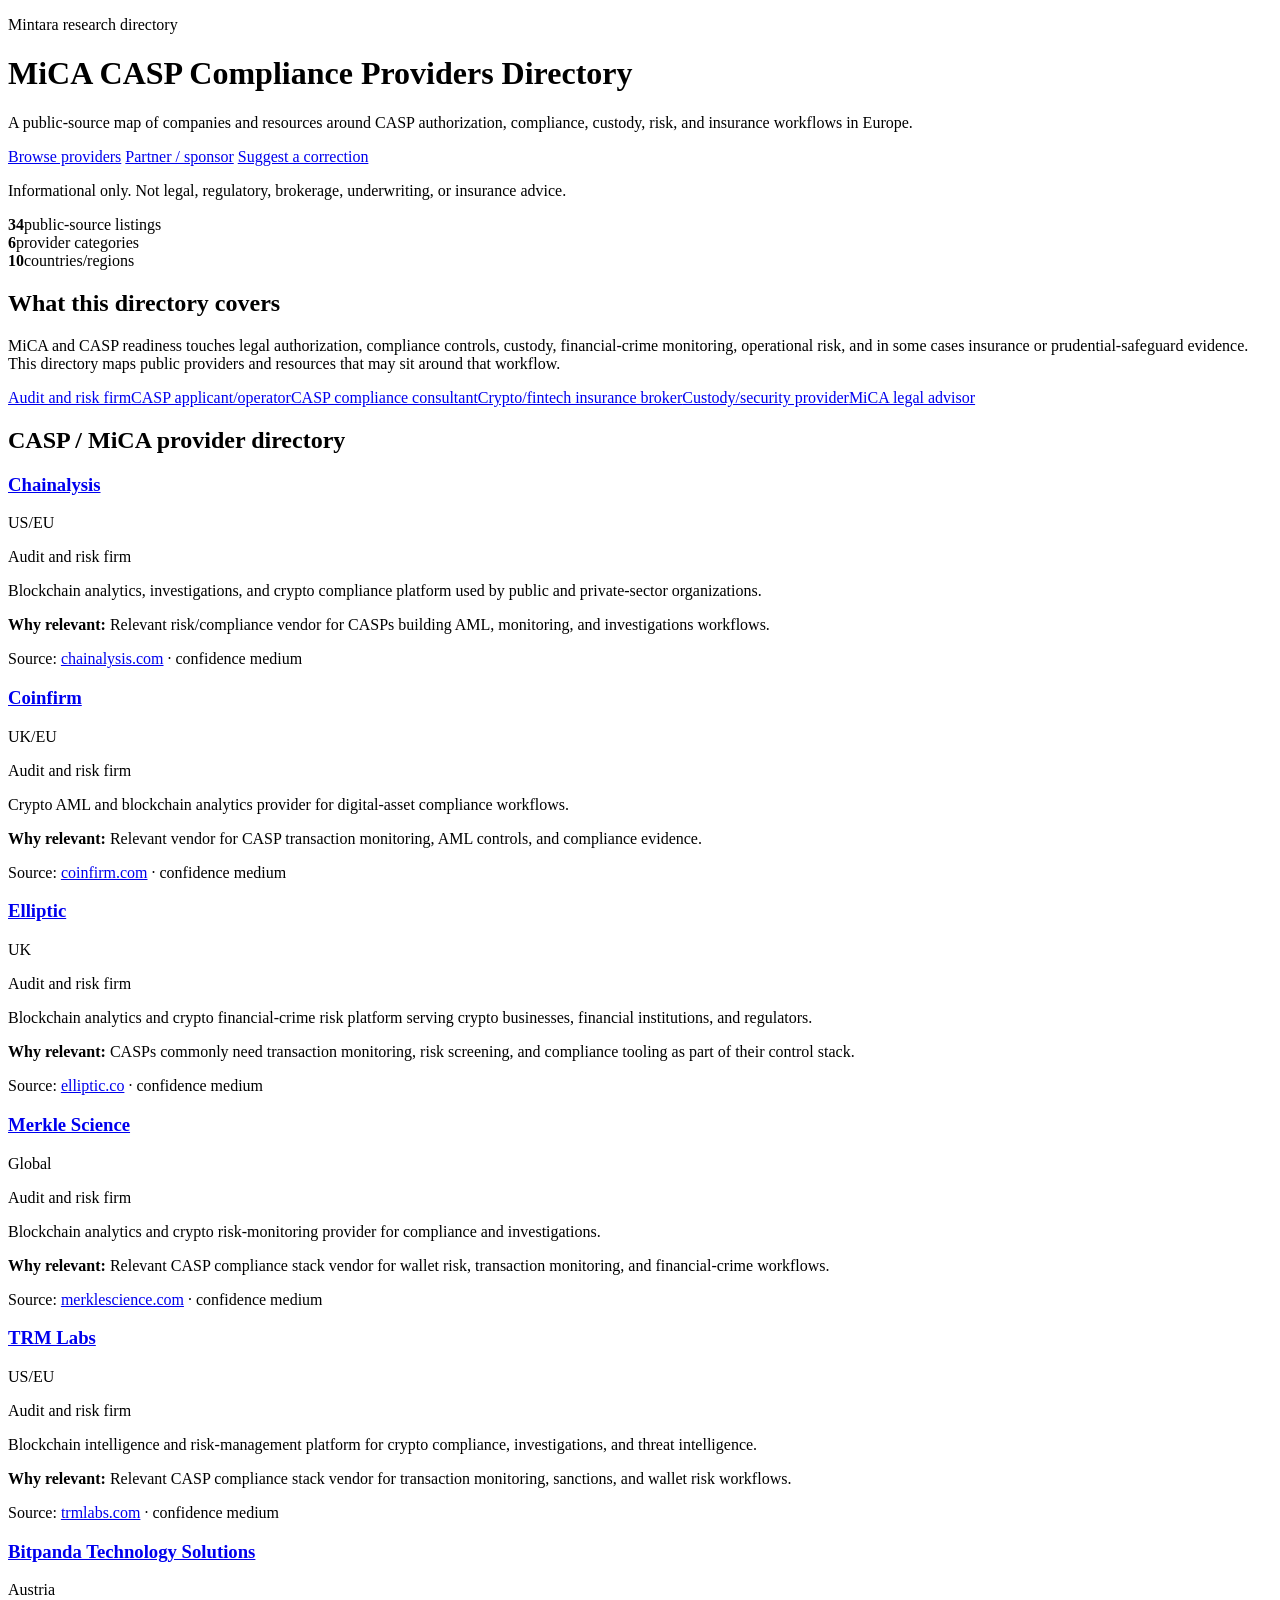
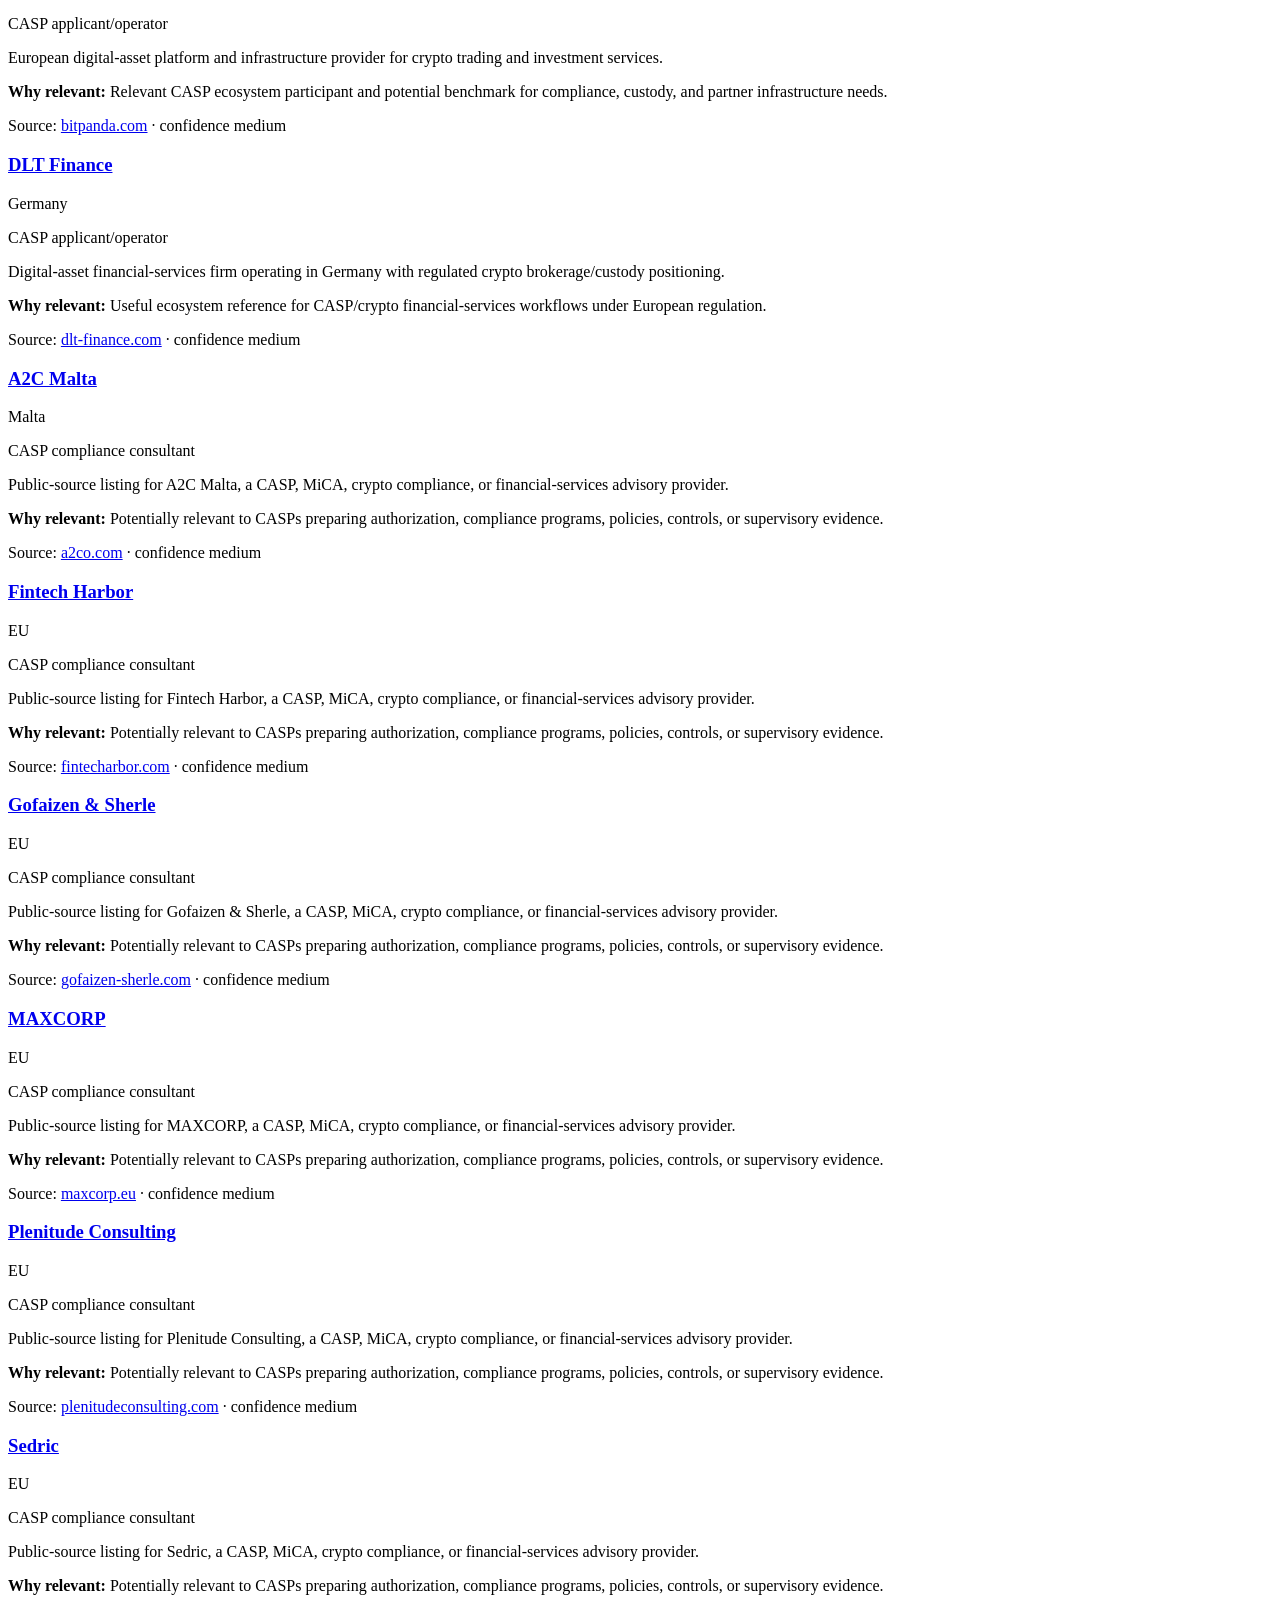
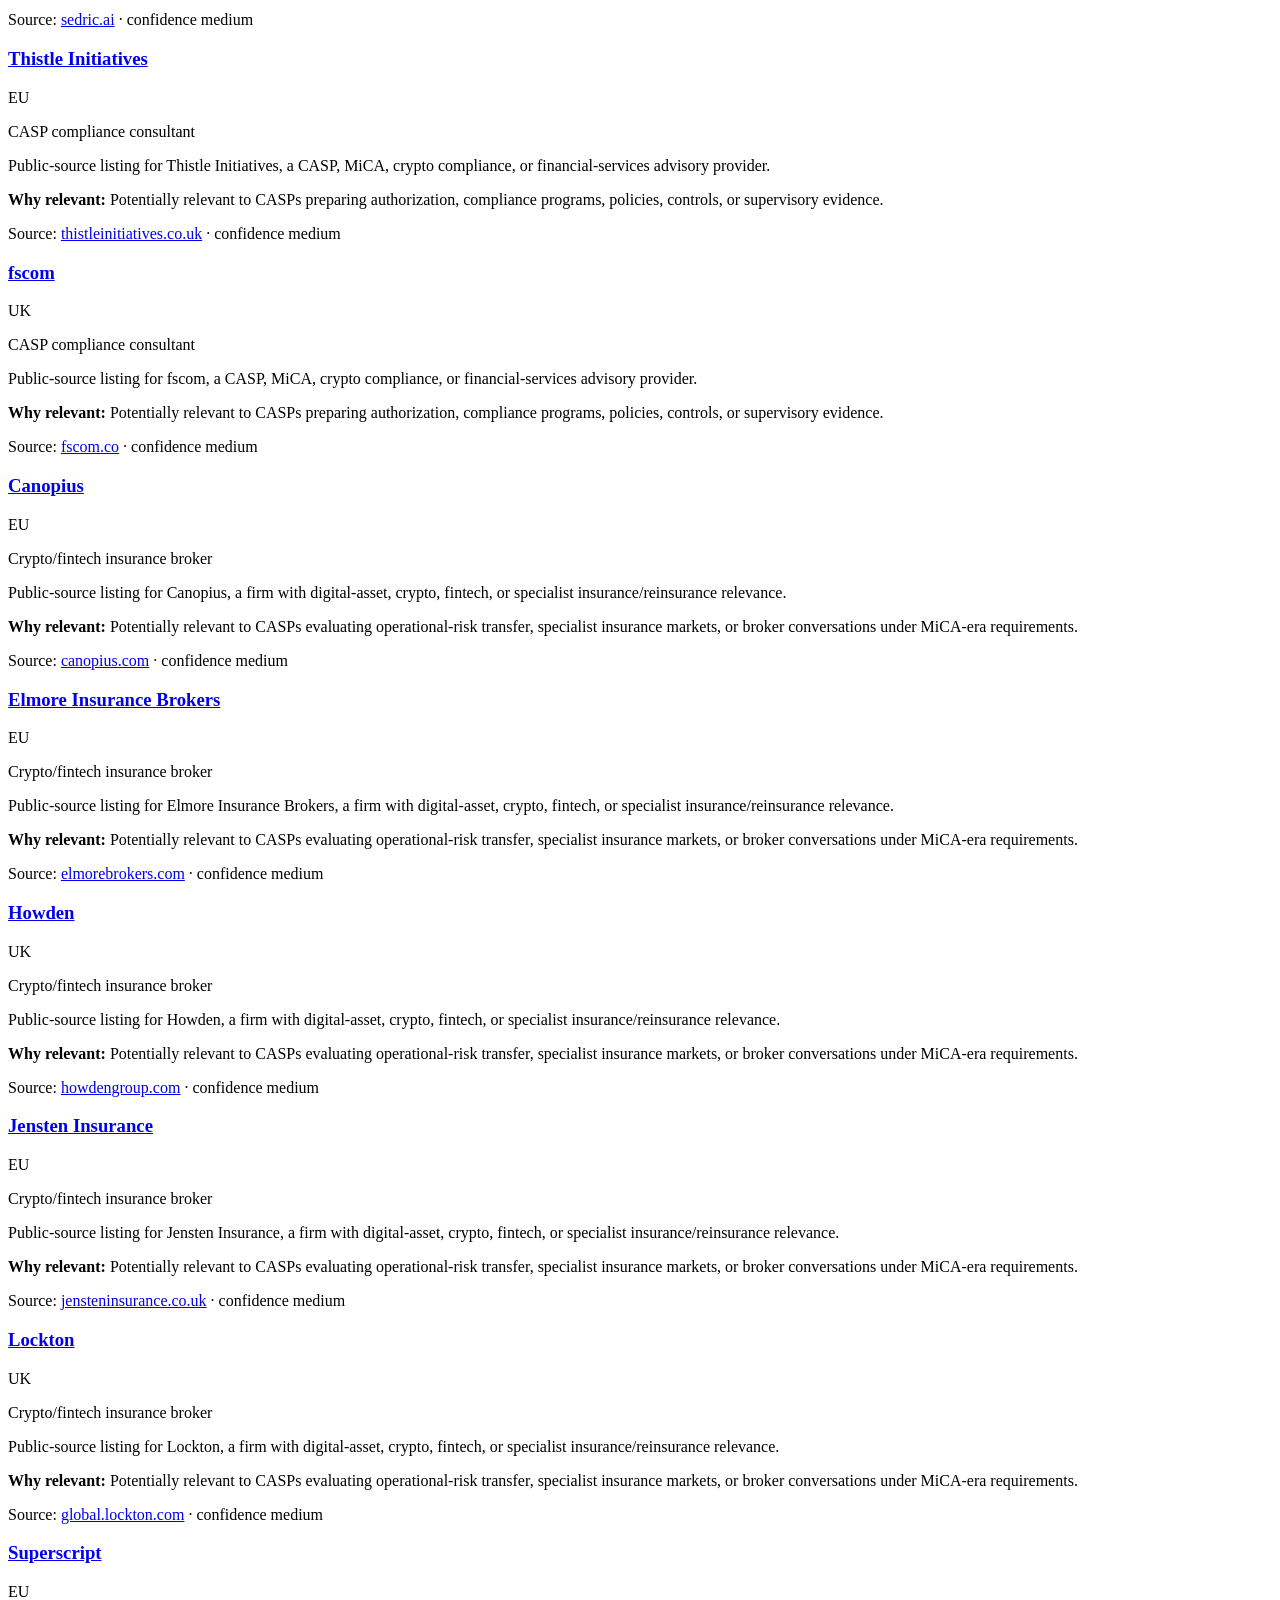
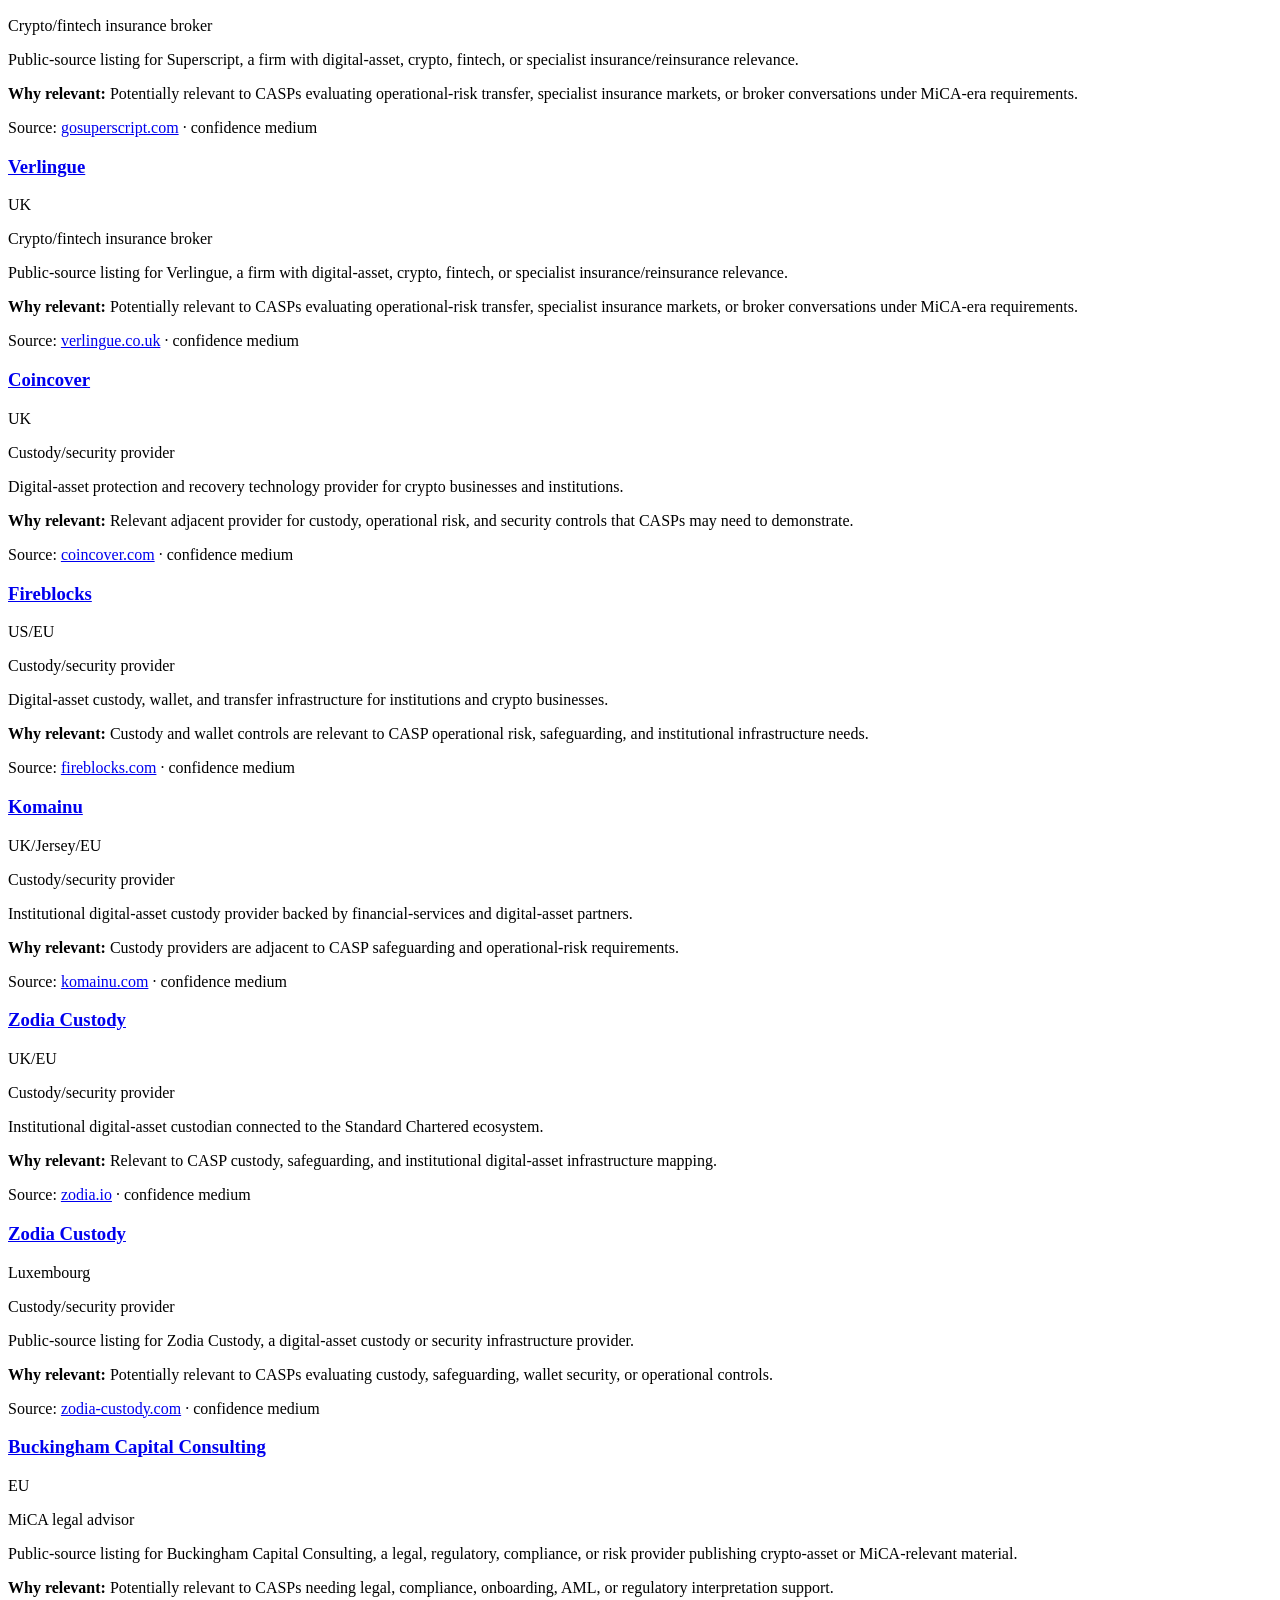
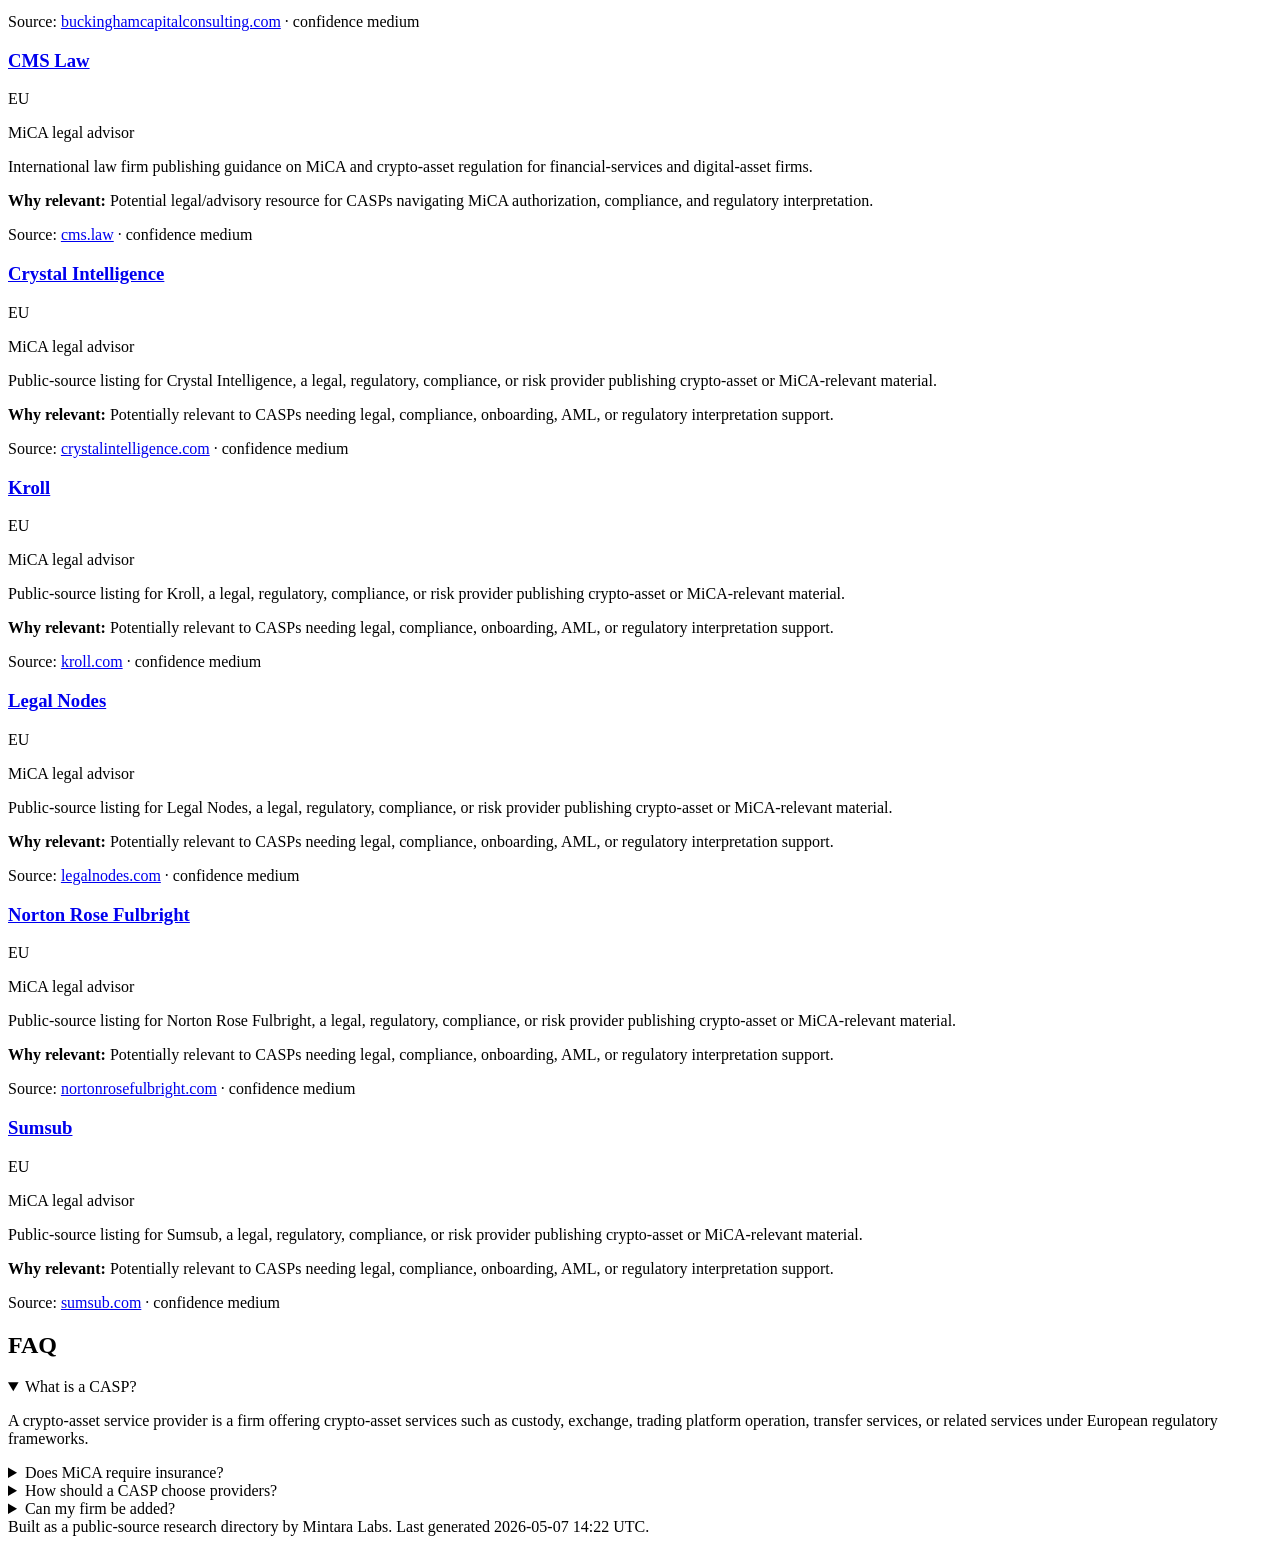
==== index.html @ 67975f97 "Deploy CASP directory site" ====
<!doctype html>
<html lang="en">
<head>
  <meta charset="utf-8" />
  <meta name="viewport" content="width=device-width, initial-scale=1" />
  <title>MiCA CASP Compliance Providers Directory</title>
  <meta name="description" content="Public-source directory of MiCA and CASP compliance, legal, insurance, custody, audit, and risk providers for European crypto-asset firms." />
  <link rel="stylesheet" href="/casp-directory-site/style.css" />
</head>
<body>
  <header class="hero">
    <div class="wrap">
      <p class="eyebrow">Mintara research directory</p>
      <h1>MiCA CASP Compliance Providers Directory</h1>
      <p class="lede">A public-source map of companies and resources around CASP authorization, compliance, custody, risk, and insurance workflows in Europe.</p>
      <div class="cta-row">
        <a class="button" href="#directory">Browse providers</a>
        <a class="button ghost" href="/casp-directory-site/sponsor.html">Partner / sponsor</a>
        <a class="button ghost" href="mailto:sree@mintaralabs.xyz?subject=MiCA%20CASP%20directory%20correction">Suggest a correction</a>
      </div>
      <p class="disclaimer">Informational only. Not legal, regulatory, brokerage, underwriting, or insurance advice.</p>
    </div>
  </header>

  <main class="wrap">
    <section class="stats">
      <div><strong>34</strong><span>public-source listings</span></div>
      <div><strong>6</strong><span>provider categories</span></div>
      <div><strong>10</strong><span>countries/regions</span></div>
    </section>

    <section class="section">
      <h2>What this directory covers</h2>
      <p>MiCA and CASP readiness touches legal authorization, compliance controls, custody, financial-crime monitoring, operational risk, and in some cases insurance or prudential-safeguard evidence. This directory maps public providers and resources that may sit around that workflow.</p>
      <div class="chips">
        <a href="/casp-directory-site/category/audit-and-risk-firm.html">Audit and risk firm</a><a href="/casp-directory-site/category/casp-applicant-operator.html">CASP applicant/operator</a><a href="/casp-directory-site/category/casp-compliance-consultant.html">CASP compliance consultant</a><a href="/casp-directory-site/category/crypto-fintech-insurance-broker.html">Crypto/fintech insurance broker</a><a href="/casp-directory-site/category/custody-security-provider.html">Custody/security provider</a><a href="/casp-directory-site/category/mica-legal-advisor.html">MiCA legal advisor</a>
      </div>
    </section>

    <section class="section" id="directory">
      <h2>CASP / MiCA provider directory</h2>
      <div class="grid">
        
        <article class="card">
          <div class="card-top"><h3><a href="https://www.chainalysis.com/" rel="nofollow noopener">Chainalysis</a></h3><span>US/EU</span></div>
          <p class="category">Audit and risk firm</p>
          <p>Blockchain analytics, investigations, and crypto compliance platform used by public and private-sector organizations.</p>
          <p class="why"><strong>Why relevant:</strong> Relevant risk/compliance vendor for CASPs building AML, monitoring, and investigations workflows.</p>
          <p class="source">Source: <a href="https://www.chainalysis.com/" rel="nofollow noopener">chainalysis.com</a> · confidence medium</p>
        </article>
        
        <article class="card">
          <div class="card-top"><h3><a href="https://www.coinfirm.com/" rel="nofollow noopener">Coinfirm</a></h3><span>UK/EU</span></div>
          <p class="category">Audit and risk firm</p>
          <p>Crypto AML and blockchain analytics provider for digital-asset compliance workflows.</p>
          <p class="why"><strong>Why relevant:</strong> Relevant vendor for CASP transaction monitoring, AML controls, and compliance evidence.</p>
          <p class="source">Source: <a href="https://www.coinfirm.com/" rel="nofollow noopener">coinfirm.com</a> · confidence medium</p>
        </article>
        
        <article class="card">
          <div class="card-top"><h3><a href="https://www.elliptic.co/" rel="nofollow noopener">Elliptic</a></h3><span>UK</span></div>
          <p class="category">Audit and risk firm</p>
          <p>Blockchain analytics and crypto financial-crime risk platform serving crypto businesses, financial institutions, and regulators.</p>
          <p class="why"><strong>Why relevant:</strong> CASPs commonly need transaction monitoring, risk screening, and compliance tooling as part of their control stack.</p>
          <p class="source">Source: <a href="https://www.elliptic.co/" rel="nofollow noopener">elliptic.co</a> · confidence medium</p>
        </article>
        
        <article class="card">
          <div class="card-top"><h3><a href="https://www.merklescience.com/" rel="nofollow noopener">Merkle Science</a></h3><span>Global</span></div>
          <p class="category">Audit and risk firm</p>
          <p>Blockchain analytics and crypto risk-monitoring provider for compliance and investigations.</p>
          <p class="why"><strong>Why relevant:</strong> Relevant CASP compliance stack vendor for wallet risk, transaction monitoring, and financial-crime workflows.</p>
          <p class="source">Source: <a href="https://www.merklescience.com/" rel="nofollow noopener">merklescience.com</a> · confidence medium</p>
        </article>
        
        <article class="card">
          <div class="card-top"><h3><a href="https://www.trmlabs.com/" rel="nofollow noopener">TRM Labs</a></h3><span>US/EU</span></div>
          <p class="category">Audit and risk firm</p>
          <p>Blockchain intelligence and risk-management platform for crypto compliance, investigations, and threat intelligence.</p>
          <p class="why"><strong>Why relevant:</strong> Relevant CASP compliance stack vendor for transaction monitoring, sanctions, and wallet risk workflows.</p>
          <p class="source">Source: <a href="https://www.trmlabs.com/" rel="nofollow noopener">trmlabs.com</a> · confidence medium</p>
        </article>
        
        <article class="card">
          <div class="card-top"><h3><a href="https://www.bitpanda.com/en/bts" rel="nofollow noopener">Bitpanda Technology Solutions</a></h3><span>Austria</span></div>
          <p class="category">CASP applicant/operator</p>
          <p>European digital-asset platform and infrastructure provider for crypto trading and investment services.</p>
          <p class="why"><strong>Why relevant:</strong> Relevant CASP ecosystem participant and potential benchmark for compliance, custody, and partner infrastructure needs.</p>
          <p class="source">Source: <a href="https://www.bitpanda.com/en/bts" rel="nofollow noopener">bitpanda.com</a> · confidence medium</p>
        </article>
        
        <article class="card">
          <div class="card-top"><h3><a href="https://www.dlt-finance.com/" rel="nofollow noopener">DLT Finance</a></h3><span>Germany</span></div>
          <p class="category">CASP applicant/operator</p>
          <p>Digital-asset financial-services firm operating in Germany with regulated crypto brokerage/custody positioning.</p>
          <p class="why"><strong>Why relevant:</strong> Useful ecosystem reference for CASP/crypto financial-services workflows under European regulation.</p>
          <p class="source">Source: <a href="https://www.dlt-finance.com/" rel="nofollow noopener">dlt-finance.com</a> · confidence medium</p>
        </article>
        
        <article class="card">
          <div class="card-top"><h3><a href="https://a2co.com/services/casp-licence/" rel="nofollow noopener">A2C Malta</a></h3><span>Malta</span></div>
          <p class="category">CASP compliance consultant</p>
          <p>Public-source listing for A2C Malta, a CASP, MiCA, crypto compliance, or financial-services advisory provider.</p>
          <p class="why"><strong>Why relevant:</strong> Potentially relevant to CASPs preparing authorization, compliance programs, policies, controls, or supervisory evidence.</p>
          <p class="source">Source: <a href="https://a2co.com/services/casp-licence/" rel="nofollow noopener">a2co.com</a> · confidence medium</p>
        </article>
        
        <article class="card">
          <div class="card-top"><h3><a href="https://www.fintecharbor.com/micas-2026-casp-licensing-plan/" rel="nofollow noopener">Fintech Harbor</a></h3><span>EU</span></div>
          <p class="category">CASP compliance consultant</p>
          <p>Public-source listing for Fintech Harbor, a CASP, MiCA, crypto compliance, or financial-services advisory provider.</p>
          <p class="why"><strong>Why relevant:</strong> Potentially relevant to CASPs preparing authorization, compliance programs, policies, controls, or supervisory evidence.</p>
          <p class="source">Source: <a href="https://www.fintecharbor.com/micas-2026-casp-licensing-plan/" rel="nofollow noopener">fintecharbor.com</a> · confidence medium</p>
        </article>
        
        <article class="card">
          <div class="card-top"><h3><a href="https://gofaizen-sherle.com/casp-license" rel="nofollow noopener">Gofaizen &amp; Sherle</a></h3><span>EU</span></div>
          <p class="category">CASP compliance consultant</p>
          <p>Public-source listing for Gofaizen &amp; Sherle, a CASP, MiCA, crypto compliance, or financial-services advisory provider.</p>
          <p class="why"><strong>Why relevant:</strong> Potentially relevant to CASPs preparing authorization, compliance programs, policies, controls, or supervisory evidence.</p>
          <p class="source">Source: <a href="https://gofaizen-sherle.com/casp-license" rel="nofollow noopener">gofaizen-sherle.com</a> · confidence medium</p>
        </article>
        
        <article class="card">
          <div class="card-top"><h3><a href="https://www.maxcorp.eu/eng/crypto/mica-casp-license/" rel="nofollow noopener">MAXCORP</a></h3><span>EU</span></div>
          <p class="category">CASP compliance consultant</p>
          <p>Public-source listing for MAXCORP, a CASP, MiCA, crypto compliance, or financial-services advisory provider.</p>
          <p class="why"><strong>Why relevant:</strong> Potentially relevant to CASPs preparing authorization, compliance programs, policies, controls, or supervisory evidence.</p>
          <p class="source">Source: <a href="https://www.maxcorp.eu/eng/crypto/mica-casp-license/" rel="nofollow noopener">maxcorp.eu</a> · confidence medium</p>
        </article>
        
        <article class="card">
          <div class="card-top"><h3><a href="https://www.plenitudeconsulting.com/sectors/digital-assets-crypto" rel="nofollow noopener">Plenitude Consulting</a></h3><span>EU</span></div>
          <p class="category">CASP compliance consultant</p>
          <p>Public-source listing for Plenitude Consulting, a CASP, MiCA, crypto compliance, or financial-services advisory provider.</p>
          <p class="why"><strong>Why relevant:</strong> Potentially relevant to CASPs preparing authorization, compliance programs, policies, controls, or supervisory evidence.</p>
          <p class="source">Source: <a href="https://www.plenitudeconsulting.com/sectors/digital-assets-crypto" rel="nofollow noopener">plenitudeconsulting.com</a> · confidence medium</p>
        </article>
        
        <article class="card">
          <div class="card-top"><h3><a href="https://www.sedric.ai/blog/mica-compliance-for-crypto-firms-in-the-eu-a-practical-guide-to-regulation-and-risk-management" rel="nofollow noopener">Sedric</a></h3><span>EU</span></div>
          <p class="category">CASP compliance consultant</p>
          <p>Public-source listing for Sedric, a CASP, MiCA, crypto compliance, or financial-services advisory provider.</p>
          <p class="why"><strong>Why relevant:</strong> Potentially relevant to CASPs preparing authorization, compliance programs, policies, controls, or supervisory evidence.</p>
          <p class="source">Source: <a href="https://www.sedric.ai/blog/mica-compliance-for-crypto-firms-in-the-eu-a-practical-guide-to-regulation-and-risk-management" rel="nofollow noopener">sedric.ai</a> · confidence medium</p>
        </article>
        
        <article class="card">
          <div class="card-top"><h3><a href="https://www.thistleinitiatives.co.uk/sectors/digitalassets/" rel="nofollow noopener">Thistle Initiatives</a></h3><span>EU</span></div>
          <p class="category">CASP compliance consultant</p>
          <p>Public-source listing for Thistle Initiatives, a CASP, MiCA, crypto compliance, or financial-services advisory provider.</p>
          <p class="why"><strong>Why relevant:</strong> Potentially relevant to CASPs preparing authorization, compliance programs, policies, controls, or supervisory evidence.</p>
          <p class="source">Source: <a href="https://www.thistleinitiatives.co.uk/sectors/digitalassets/" rel="nofollow noopener">thistleinitiatives.co.uk</a> · confidence medium</p>
        </article>
        
        <article class="card">
          <div class="card-top"><h3><a href="https://fscom.co/sectors/digital-assets/" rel="nofollow noopener">fscom</a></h3><span>UK</span></div>
          <p class="category">CASP compliance consultant</p>
          <p>Public-source listing for fscom, a CASP, MiCA, crypto compliance, or financial-services advisory provider.</p>
          <p class="why"><strong>Why relevant:</strong> Potentially relevant to CASPs preparing authorization, compliance programs, policies, controls, or supervisory evidence.</p>
          <p class="source">Source: <a href="https://fscom.co/sectors/digital-assets/" rel="nofollow noopener">fscom.co</a> · confidence medium</p>
        </article>
        
        <article class="card">
          <div class="card-top"><h3><a href="https://www.canopius.com/insurance/cryptocurrency-insurance/" rel="nofollow noopener">Canopius</a></h3><span>EU</span></div>
          <p class="category">Crypto/fintech insurance broker</p>
          <p>Public-source listing for Canopius, a firm with digital-asset, crypto, fintech, or specialist insurance/reinsurance relevance.</p>
          <p class="why"><strong>Why relevant:</strong> Potentially relevant to CASPs evaluating operational-risk transfer, specialist insurance markets, or broker conversations under MiCA-era requirements.</p>
          <p class="source">Source: <a href="https://www.canopius.com/insurance/cryptocurrency-insurance/" rel="nofollow noopener">canopius.com</a> · confidence medium</p>
        </article>
        
        <article class="card">
          <div class="card-top"><h3><a href="https://elmorebrokers.com/insurance-vs-own-funds-under-mica-why-forward-thinking-casps-are-choosing-strategic-risk-transfer/" rel="nofollow noopener">Elmore Insurance Brokers</a></h3><span>EU</span></div>
          <p class="category">Crypto/fintech insurance broker</p>
          <p>Public-source listing for Elmore Insurance Brokers, a firm with digital-asset, crypto, fintech, or specialist insurance/reinsurance relevance.</p>
          <p class="why"><strong>Why relevant:</strong> Potentially relevant to CASPs evaluating operational-risk transfer, specialist insurance markets, or broker conversations under MiCA-era requirements.</p>
          <p class="source">Source: <a href="https://elmorebrokers.com/insurance-vs-own-funds-under-mica-why-forward-thinking-casps-are-choosing-strategic-risk-transfer/" rel="nofollow noopener">elmorebrokers.com</a> · confidence medium</p>
        </article>
        
        <article class="card">
          <div class="card-top"><h3><a href="https://www.howdengroup.com/uk-en/sector/financial-services/digital-assets-and-cryptocurrency-insurance" rel="nofollow noopener">Howden</a></h3><span>UK</span></div>
          <p class="category">Crypto/fintech insurance broker</p>
          <p>Public-source listing for Howden, a firm with digital-asset, crypto, fintech, or specialist insurance/reinsurance relevance.</p>
          <p class="why"><strong>Why relevant:</strong> Potentially relevant to CASPs evaluating operational-risk transfer, specialist insurance markets, or broker conversations under MiCA-era requirements.</p>
          <p class="source">Source: <a href="https://www.howdengroup.com/uk-en/sector/financial-services/digital-assets-and-cryptocurrency-insurance" rel="nofollow noopener">howdengroup.com</a> · confidence medium</p>
        </article>
        
        <article class="card">
          <div class="card-top"><h3><a href="https://jensteninsurance.co.uk/digital-asset-crypto-insurance/" rel="nofollow noopener">Jensten Insurance</a></h3><span>EU</span></div>
          <p class="category">Crypto/fintech insurance broker</p>
          <p>Public-source listing for Jensten Insurance, a firm with digital-asset, crypto, fintech, or specialist insurance/reinsurance relevance.</p>
          <p class="why"><strong>Why relevant:</strong> Potentially relevant to CASPs evaluating operational-risk transfer, specialist insurance markets, or broker conversations under MiCA-era requirements.</p>
          <p class="source">Source: <a href="https://jensteninsurance.co.uk/digital-asset-crypto-insurance/" rel="nofollow noopener">jensteninsurance.co.uk</a> · confidence medium</p>
        </article>
        
        <article class="card">
          <div class="card-top"><h3><a href="https://global.lockton.com/gb/en/products-services/digital-asset-insurance" rel="nofollow noopener">Lockton</a></h3><span>UK</span></div>
          <p class="category">Crypto/fintech insurance broker</p>
          <p>Public-source listing for Lockton, a firm with digital-asset, crypto, fintech, or specialist insurance/reinsurance relevance.</p>
          <p class="why"><strong>Why relevant:</strong> Potentially relevant to CASPs evaluating operational-risk transfer, specialist insurance markets, or broker conversations under MiCA-era requirements.</p>
          <p class="source">Source: <a href="https://global.lockton.com/gb/en/products-services/digital-asset-insurance" rel="nofollow noopener">global.lockton.com</a> · confidence medium</p>
        </article>
        
        <article class="card">
          <div class="card-top"><h3><a href="https://gosuperscript.com/broker/blockchain-insurance/" rel="nofollow noopener">Superscript</a></h3><span>EU</span></div>
          <p class="category">Crypto/fintech insurance broker</p>
          <p>Public-source listing for Superscript, a firm with digital-asset, crypto, fintech, or specialist insurance/reinsurance relevance.</p>
          <p class="why"><strong>Why relevant:</strong> Potentially relevant to CASPs evaluating operational-risk transfer, specialist insurance markets, or broker conversations under MiCA-era requirements.</p>
          <p class="source">Source: <a href="https://gosuperscript.com/broker/blockchain-insurance/" rel="nofollow noopener">gosuperscript.com</a> · confidence medium</p>
        </article>
        
        <article class="card">
          <div class="card-top"><h3><a href="https://www.verlingue.co.uk/our-services/business-insurance/cryptocurrency-insurance/" rel="nofollow noopener">Verlingue</a></h3><span>UK</span></div>
          <p class="category">Crypto/fintech insurance broker</p>
          <p>Public-source listing for Verlingue, a firm with digital-asset, crypto, fintech, or specialist insurance/reinsurance relevance.</p>
          <p class="why"><strong>Why relevant:</strong> Potentially relevant to CASPs evaluating operational-risk transfer, specialist insurance markets, or broker conversations under MiCA-era requirements.</p>
          <p class="source">Source: <a href="https://www.verlingue.co.uk/our-services/business-insurance/cryptocurrency-insurance/" rel="nofollow noopener">verlingue.co.uk</a> · confidence medium</p>
        </article>
        
        <article class="card">
          <div class="card-top"><h3><a href="https://www.coincover.com/" rel="nofollow noopener">Coincover</a></h3><span>UK</span></div>
          <p class="category">Custody/security provider</p>
          <p>Digital-asset protection and recovery technology provider for crypto businesses and institutions.</p>
          <p class="why"><strong>Why relevant:</strong> Relevant adjacent provider for custody, operational risk, and security controls that CASPs may need to demonstrate.</p>
          <p class="source">Source: <a href="https://www.coincover.com/" rel="nofollow noopener">coincover.com</a> · confidence medium</p>
        </article>
        
        <article class="card">
          <div class="card-top"><h3><a href="https://www.fireblocks.com/" rel="nofollow noopener">Fireblocks</a></h3><span>US/EU</span></div>
          <p class="category">Custody/security provider</p>
          <p>Digital-asset custody, wallet, and transfer infrastructure for institutions and crypto businesses.</p>
          <p class="why"><strong>Why relevant:</strong> Custody and wallet controls are relevant to CASP operational risk, safeguarding, and institutional infrastructure needs.</p>
          <p class="source">Source: <a href="https://www.fireblocks.com/" rel="nofollow noopener">fireblocks.com</a> · confidence medium</p>
        </article>
        
        <article class="card">
          <div class="card-top"><h3><a href="https://www.komainu.com/" rel="nofollow noopener">Komainu</a></h3><span>UK/Jersey/EU</span></div>
          <p class="category">Custody/security provider</p>
          <p>Institutional digital-asset custody provider backed by financial-services and digital-asset partners.</p>
          <p class="why"><strong>Why relevant:</strong> Custody providers are adjacent to CASP safeguarding and operational-risk requirements.</p>
          <p class="source">Source: <a href="https://www.komainu.com/" rel="nofollow noopener">komainu.com</a> · confidence medium</p>
        </article>
        
        <article class="card">
          <div class="card-top"><h3><a href="https://zodia.io/" rel="nofollow noopener">Zodia Custody</a></h3><span>UK/EU</span></div>
          <p class="category">Custody/security provider</p>
          <p>Institutional digital-asset custodian connected to the Standard Chartered ecosystem.</p>
          <p class="why"><strong>Why relevant:</strong> Relevant to CASP custody, safeguarding, and institutional digital-asset infrastructure mapping.</p>
          <p class="source">Source: <a href="https://zodia.io/" rel="nofollow noopener">zodia.io</a> · confidence medium</p>
        </article>
        
        <article class="card">
          <div class="card-top"><h3><a href="https://zodia-custody.com/zodia-custody-granted-mica-license-by-luxembourg-regulator/" rel="nofollow noopener">Zodia Custody</a></h3><span>Luxembourg</span></div>
          <p class="category">Custody/security provider</p>
          <p>Public-source listing for Zodia Custody, a digital-asset custody or security infrastructure provider.</p>
          <p class="why"><strong>Why relevant:</strong> Potentially relevant to CASPs evaluating custody, safeguarding, wallet security, or operational controls.</p>
          <p class="source">Source: <a href="https://zodia-custody.com/zodia-custody-granted-mica-license-by-luxembourg-regulator/" rel="nofollow noopener">zodia-custody.com</a> · confidence medium</p>
        </article>
        
        <article class="card">
          <div class="card-top"><h3><a href="https://www.buckinghamcapitalconsulting.com/casp-licence" rel="nofollow noopener">Buckingham Capital Consulting</a></h3><span>EU</span></div>
          <p class="category">MiCA legal advisor</p>
          <p>Public-source listing for Buckingham Capital Consulting, a legal, regulatory, compliance, or risk provider publishing crypto-asset or MiCA-relevant material.</p>
          <p class="why"><strong>Why relevant:</strong> Potentially relevant to CASPs needing legal, compliance, onboarding, AML, or regulatory interpretation support.</p>
          <p class="source">Source: <a href="https://www.buckinghamcapitalconsulting.com/casp-licence" rel="nofollow noopener">buckinghamcapitalconsulting.com</a> · confidence medium</p>
        </article>
        
        <article class="card">
          <div class="card-top"><h3><a href="https://cms.law/" rel="nofollow noopener">CMS Law</a></h3><span>EU</span></div>
          <p class="category">MiCA legal advisor</p>
          <p>International law firm publishing guidance on MiCA and crypto-asset regulation for financial-services and digital-asset firms.</p>
          <p class="why"><strong>Why relevant:</strong> Potential legal/advisory resource for CASPs navigating MiCA authorization, compliance, and regulatory interpretation.</p>
          <p class="source">Source: <a href="https://cms.law/" rel="nofollow noopener">cms.law</a> · confidence medium</p>
        </article>
        
        <article class="card">
          <div class="card-top"><h3><a href="https://crystalintelligence.com/" rel="nofollow noopener">Crystal Intelligence</a></h3><span>EU</span></div>
          <p class="category">MiCA legal advisor</p>
          <p>Public-source listing for Crystal Intelligence, a legal, regulatory, compliance, or risk provider publishing crypto-asset or MiCA-relevant material.</p>
          <p class="why"><strong>Why relevant:</strong> Potentially relevant to CASPs needing legal, compliance, onboarding, AML, or regulatory interpretation support.</p>
          <p class="source">Source: <a href="https://crystalintelligence.com/" rel="nofollow noopener">crystalintelligence.com</a> · confidence medium</p>
        </article>
        
        <article class="card">
          <div class="card-top"><h3><a href="https://www.kroll.com/en/services/financial-crime-advisory/crypto-risk-investigation-compliance" rel="nofollow noopener">Kroll</a></h3><span>EU</span></div>
          <p class="category">MiCA legal advisor</p>
          <p>Public-source listing for Kroll, a legal, regulatory, compliance, or risk provider publishing crypto-asset or MiCA-relevant material.</p>
          <p class="why"><strong>Why relevant:</strong> Potentially relevant to CASPs needing legal, compliance, onboarding, AML, or regulatory interpretation support.</p>
          <p class="source">Source: <a href="https://www.kroll.com/en/services/financial-crime-advisory/crypto-risk-investigation-compliance" rel="nofollow noopener">kroll.com</a> · confidence medium</p>
        </article>
        
        <article class="card">
          <div class="card-top"><h3><a href="https://www.legalnodes.com/article/mica-regulation-explained" rel="nofollow noopener">Legal Nodes</a></h3><span>EU</span></div>
          <p class="category">MiCA legal advisor</p>
          <p>Public-source listing for Legal Nodes, a legal, regulatory, compliance, or risk provider publishing crypto-asset or MiCA-relevant material.</p>
          <p class="why"><strong>Why relevant:</strong> Potentially relevant to CASPs needing legal, compliance, onboarding, AML, or regulatory interpretation support.</p>
          <p class="source">Source: <a href="https://www.legalnodes.com/article/mica-regulation-explained" rel="nofollow noopener">legalnodes.com</a> · confidence medium</p>
        </article>
        
        <article class="card">
          <div class="card-top"><h3><a href="https://www.nortonrosefulbright.com/en/knowledge/publications/2cec201e/regulating-crypto-assets-in-europe-practical-guide-to-mica" rel="nofollow noopener">Norton Rose Fulbright</a></h3><span>EU</span></div>
          <p class="category">MiCA legal advisor</p>
          <p>Public-source listing for Norton Rose Fulbright, a legal, regulatory, compliance, or risk provider publishing crypto-asset or MiCA-relevant material.</p>
          <p class="why"><strong>Why relevant:</strong> Potentially relevant to CASPs needing legal, compliance, onboarding, AML, or regulatory interpretation support.</p>
          <p class="source">Source: <a href="https://www.nortonrosefulbright.com/en/knowledge/publications/2cec201e/regulating-crypto-assets-in-europe-practical-guide-to-mica" rel="nofollow noopener">nortonrosefulbright.com</a> · confidence medium</p>
        </article>
        
        <article class="card">
          <div class="card-top"><h3><a href="https://sumsub.com/blog/crypto-regulations-in-the-european-union-markets-in-crypto-assets-mica/" rel="nofollow noopener">Sumsub</a></h3><span>EU</span></div>
          <p class="category">MiCA legal advisor</p>
          <p>Public-source listing for Sumsub, a legal, regulatory, compliance, or risk provider publishing crypto-asset or MiCA-relevant material.</p>
          <p class="why"><strong>Why relevant:</strong> Potentially relevant to CASPs needing legal, compliance, onboarding, AML, or regulatory interpretation support.</p>
          <p class="source">Source: <a href="https://sumsub.com/blog/crypto-regulations-in-the-european-union-markets-in-crypto-assets-mica/" rel="nofollow noopener">sumsub.com</a> · confidence medium</p>
        </article>
        
      </div>
    </section>

    <section class="section faq">
      <h2>FAQ</h2>
      <details open><summary>What is a CASP?</summary><p>A crypto-asset service provider is a firm offering crypto-asset services such as custody, exchange, trading platform operation, transfer services, or related services under European regulatory frameworks.</p></details>
      <details><summary>Does MiCA require insurance?</summary><p>MiCA creates prudential, governance, and safeguarding obligations for CASPs. Whether insurance is relevant depends on the service, jurisdiction, regulatory interpretation, and the firm's risk-transfer strategy. This directory is informational and does not determine regulatory compliance.</p></details>
      <details><summary>How should a CASP choose providers?</summary><p>Start with the regulated activity, licensing jurisdiction, operational-risk gaps, custody model, financial-crime controls, and evidence needed for supervisors, partners, or insurers. Then validate each provider with counsel and licensed professionals.</p></details>
      <details><summary>Can my firm be added?</summary><p>Yes. Send a correction or listing suggestion with public source URLs. Listings are reviewed for relevance and conservative factual descriptions.</p></details>
    </section>
  </main>

  <footer class="wrap footer">Built as a public-source research directory by Mintara Labs. Last generated 2026-05-07 14:22 UTC.</footer>
</body>
</html>
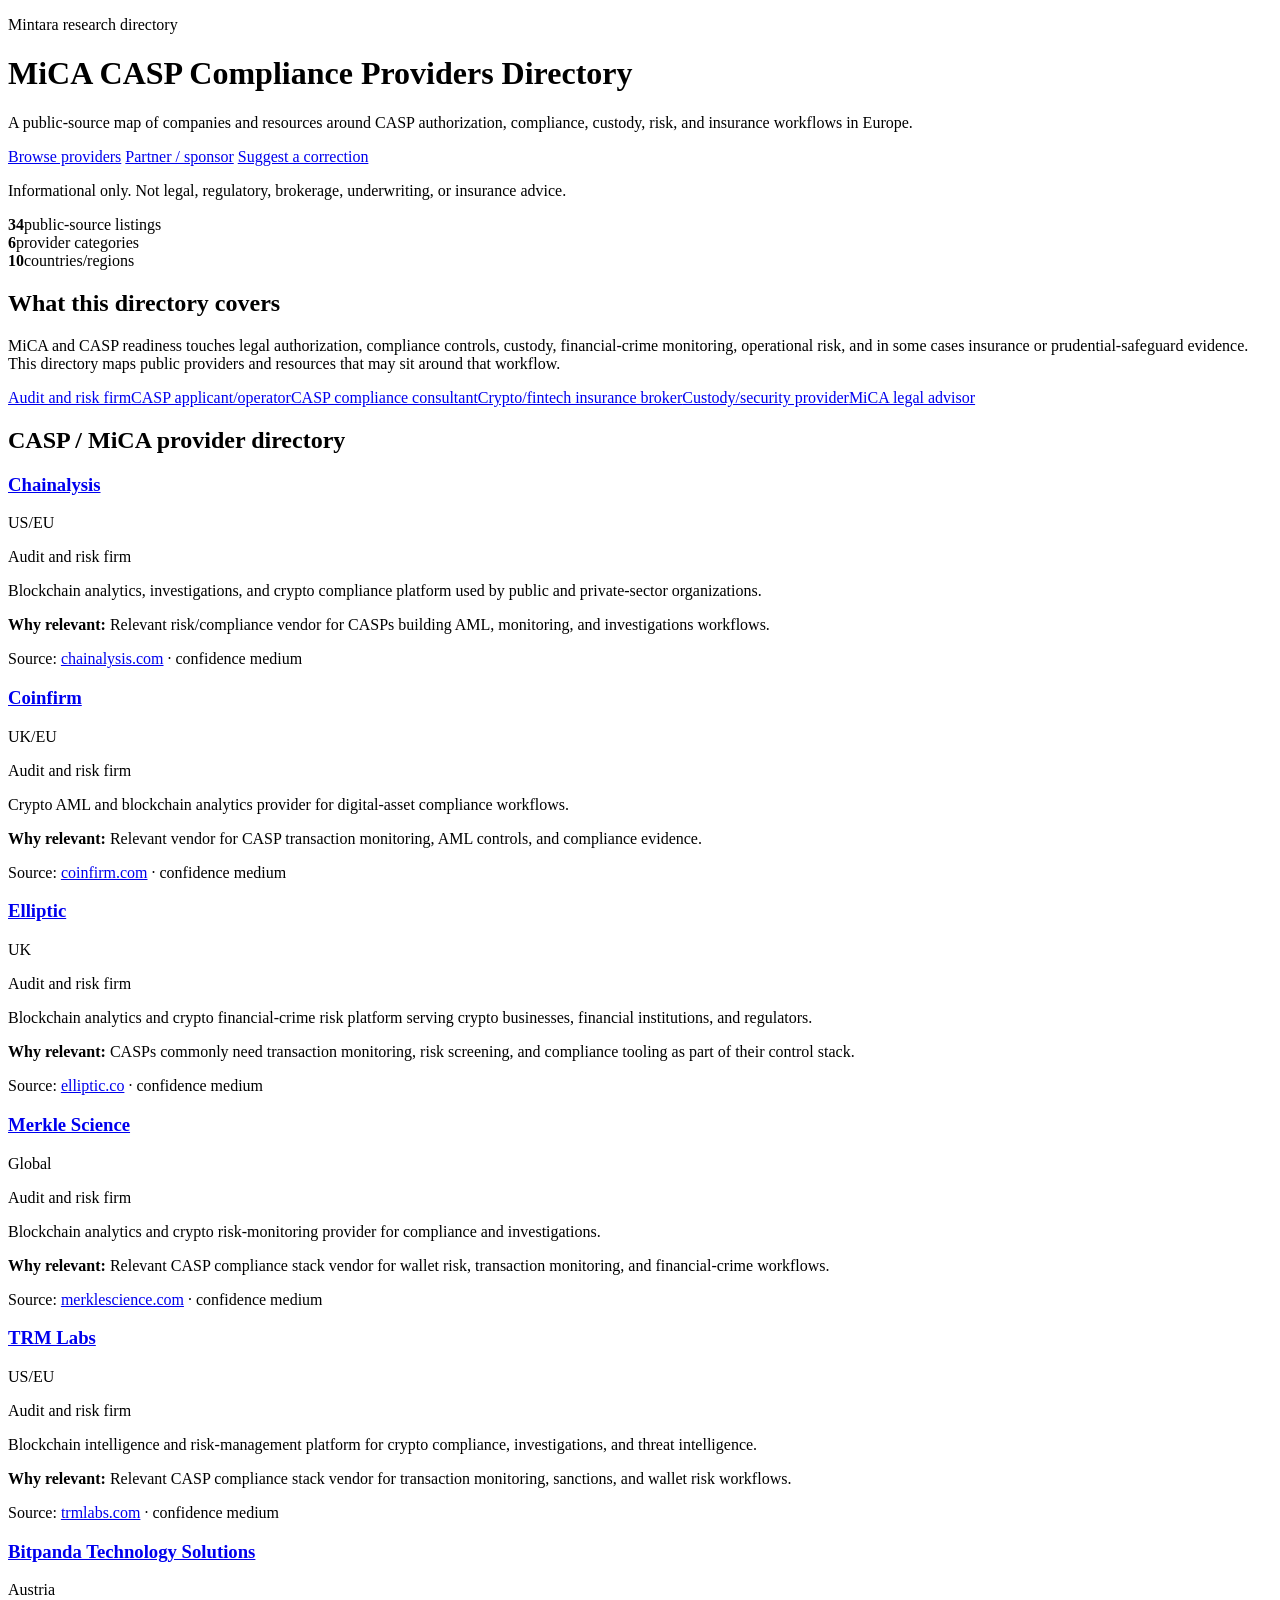
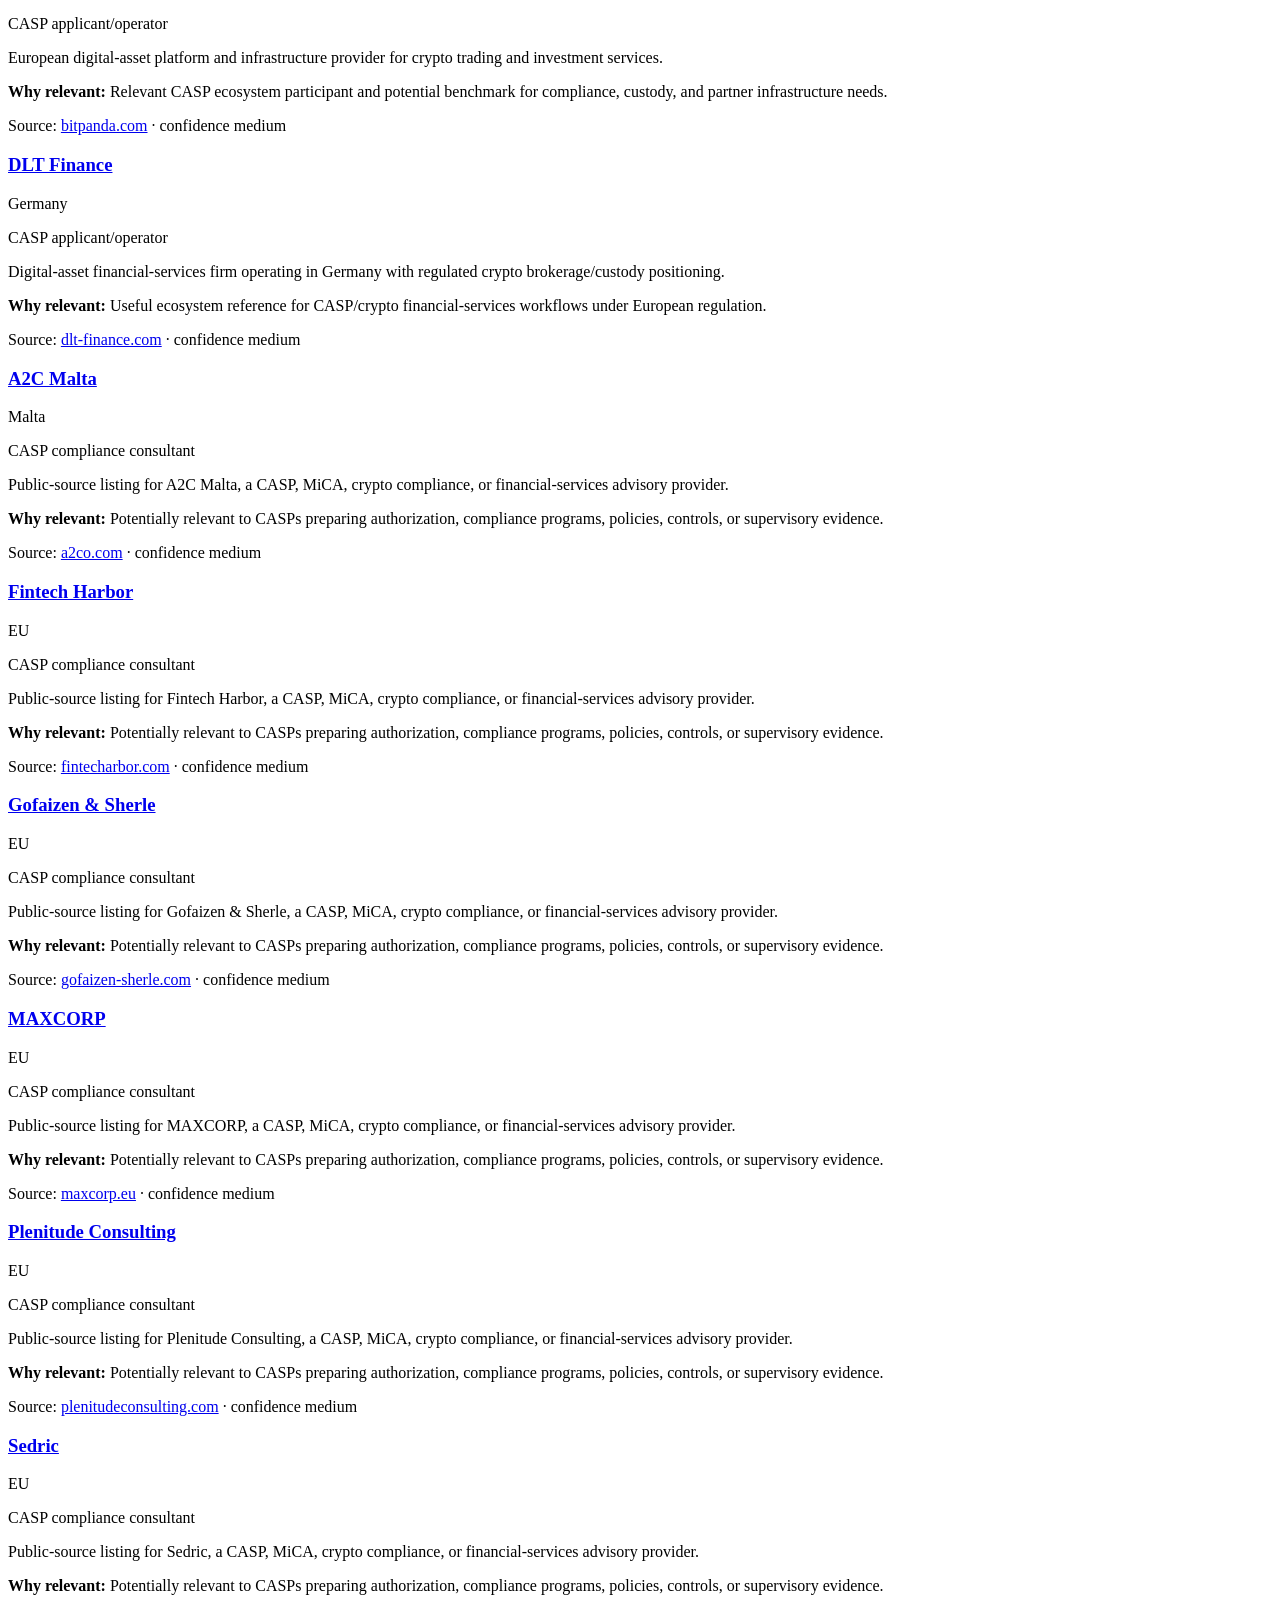
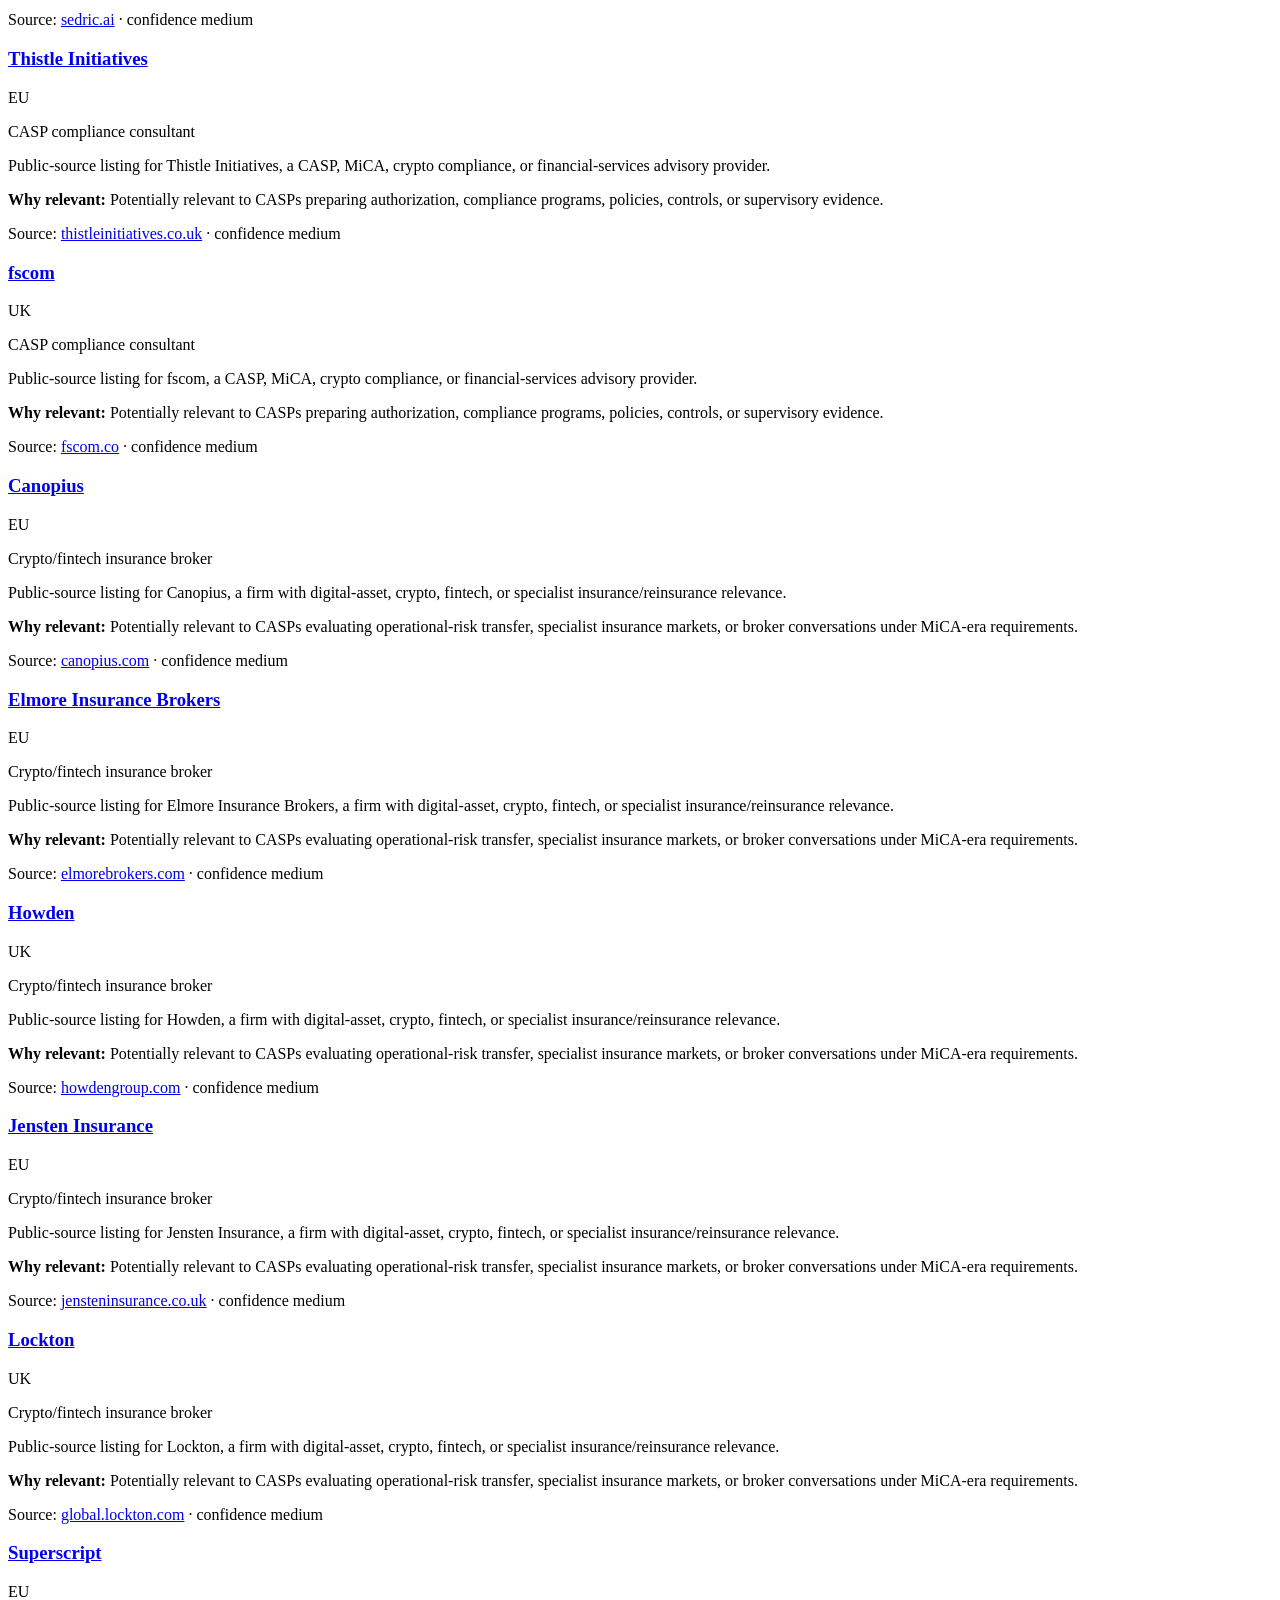
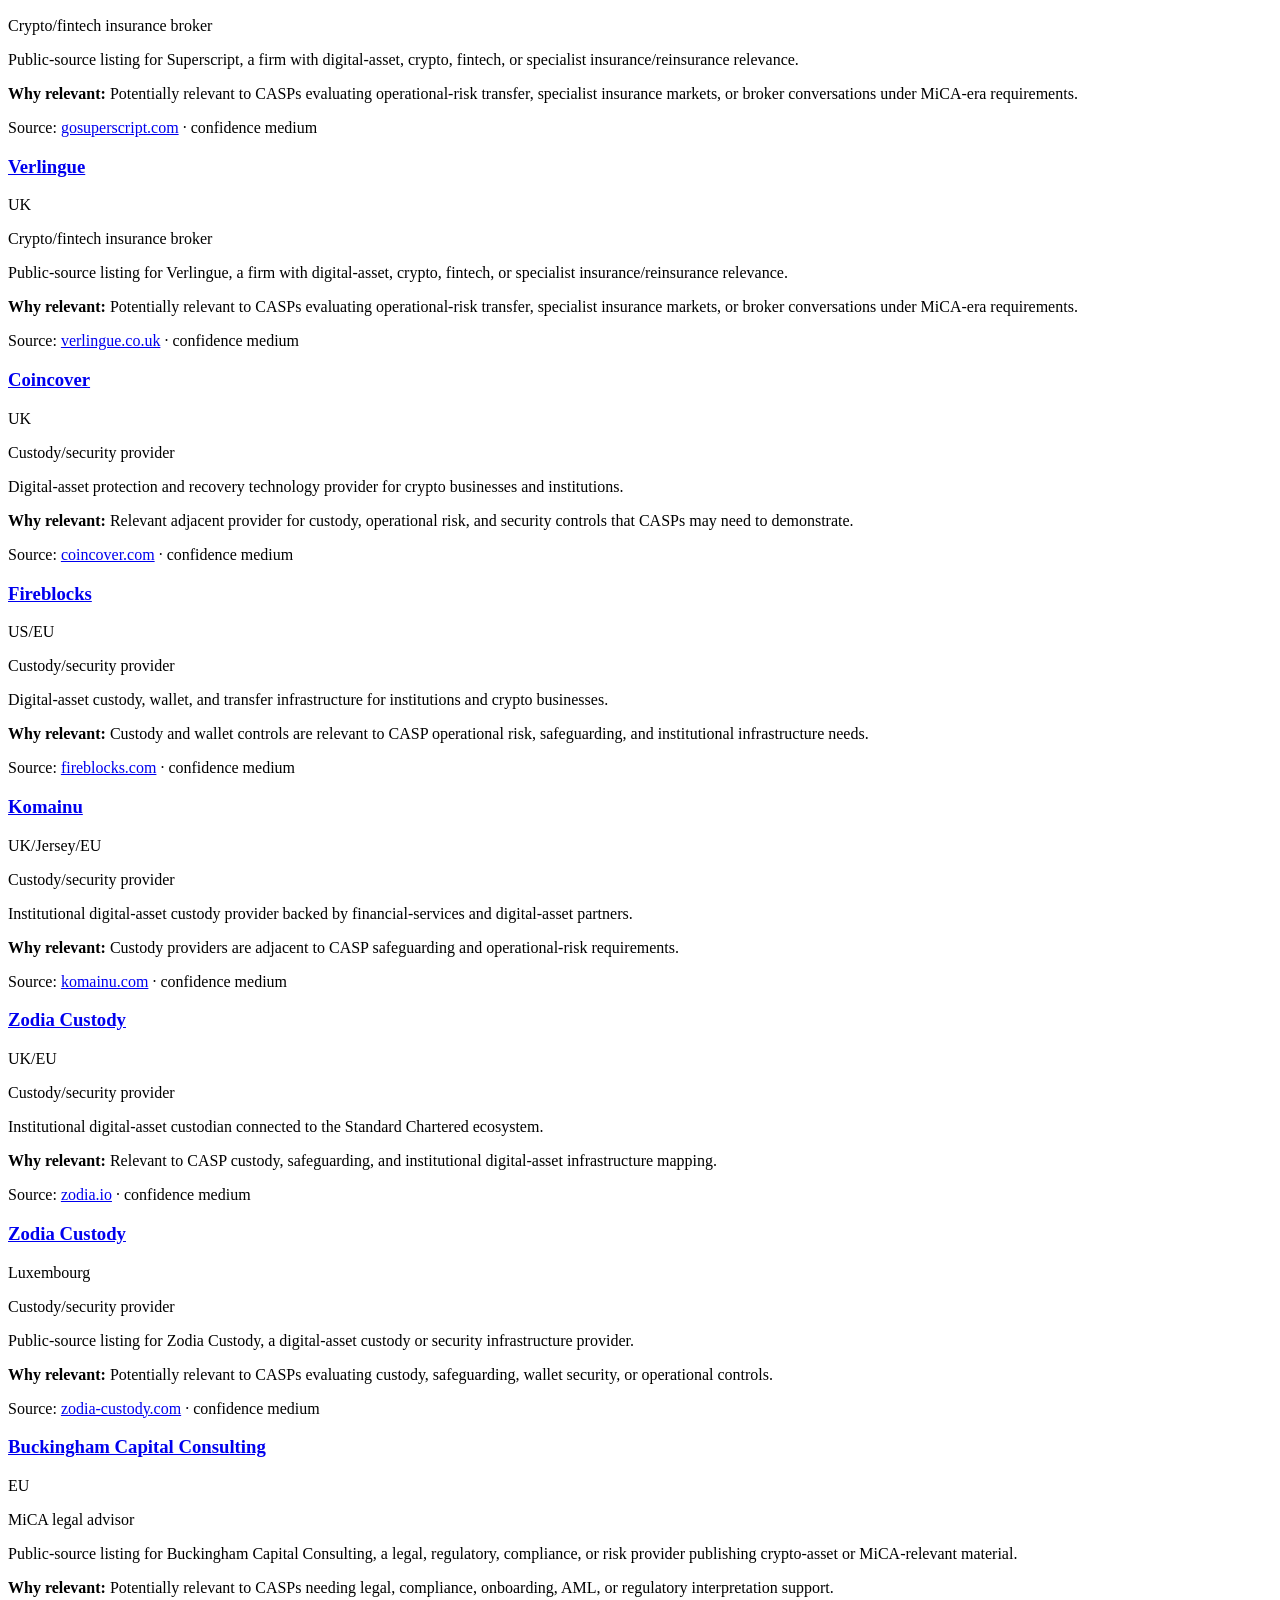
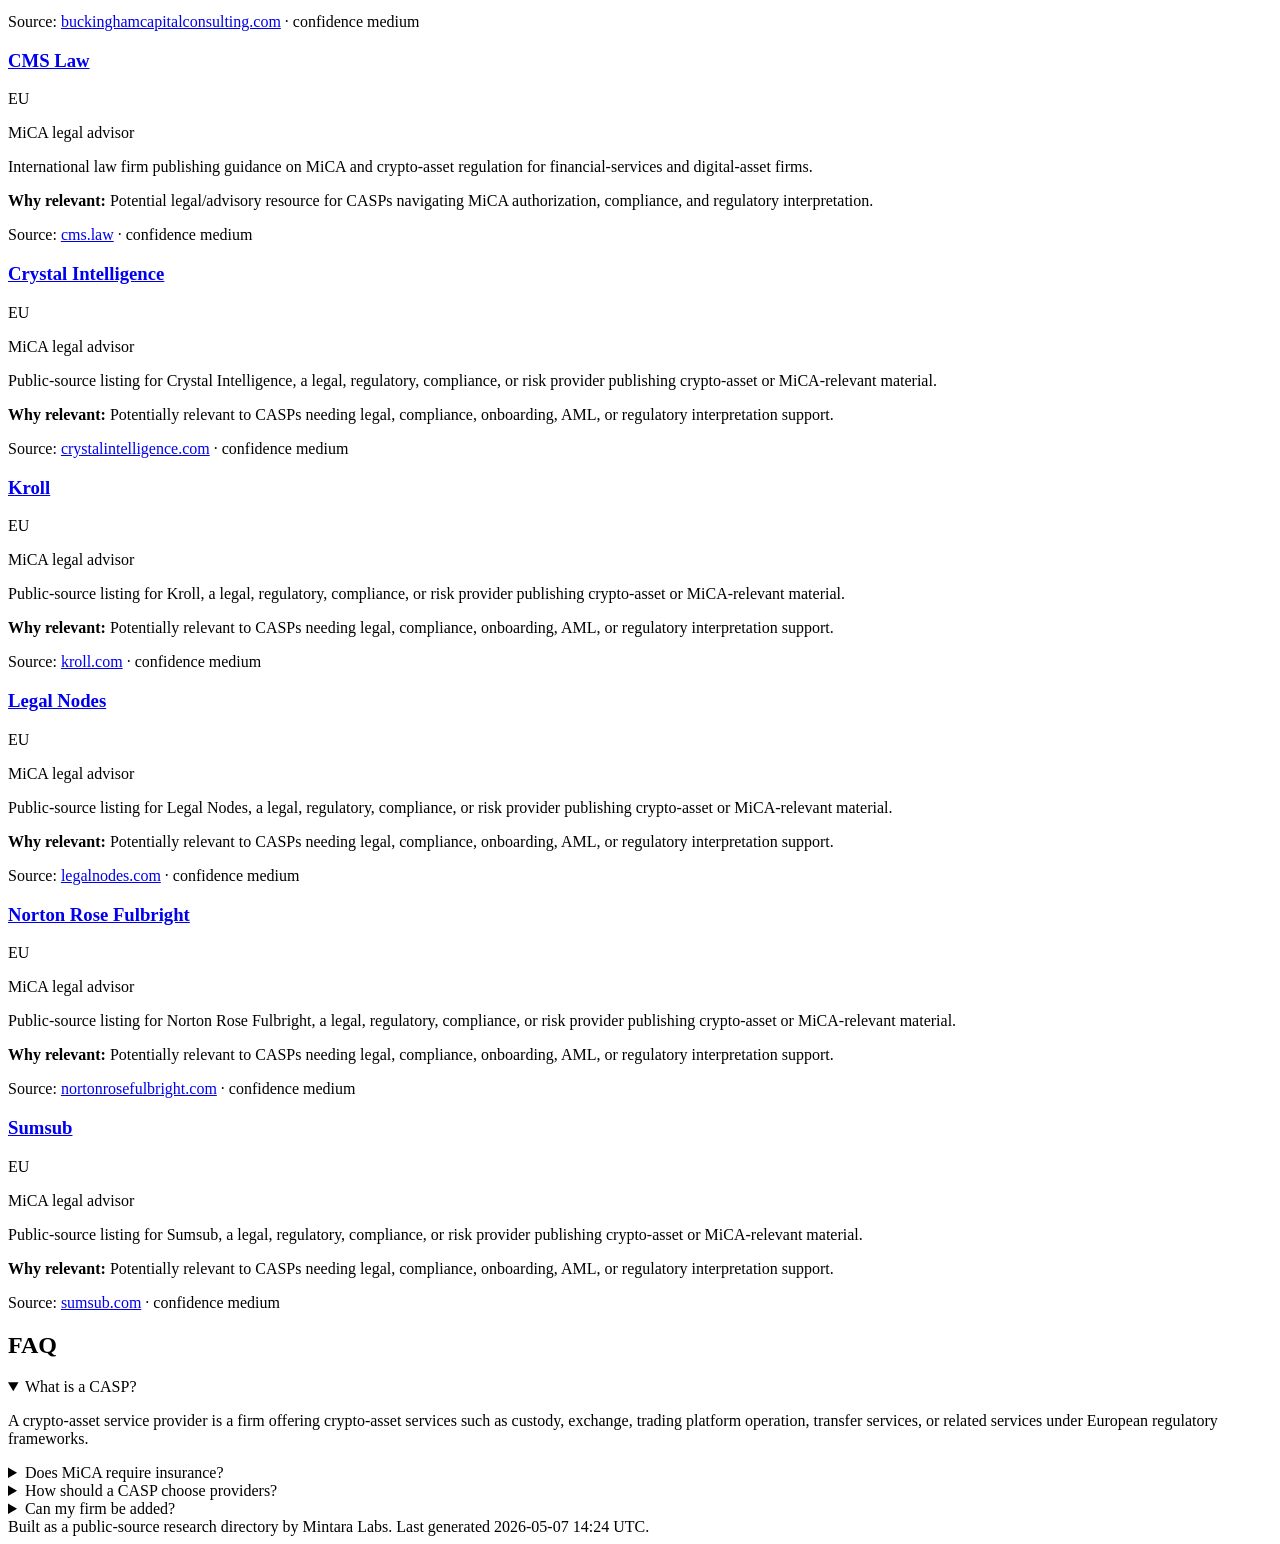
==== commit 4407339b: "Deploy CASP directory site" ====
--- a/index.html
+++ b/index.html
@@ -325,6 +325,6 @@
     </section>
   </main>
 
-  <footer class="wrap footer">Built as a public-source research directory by Mintara Labs. Last generated 2026-05-07 14:22 UTC.</footer>
+  <footer class="wrap footer">Built as a public-source research directory by Mintara Labs. Last generated 2026-05-07 14:24 UTC.</footer>
 </body>
 </html>
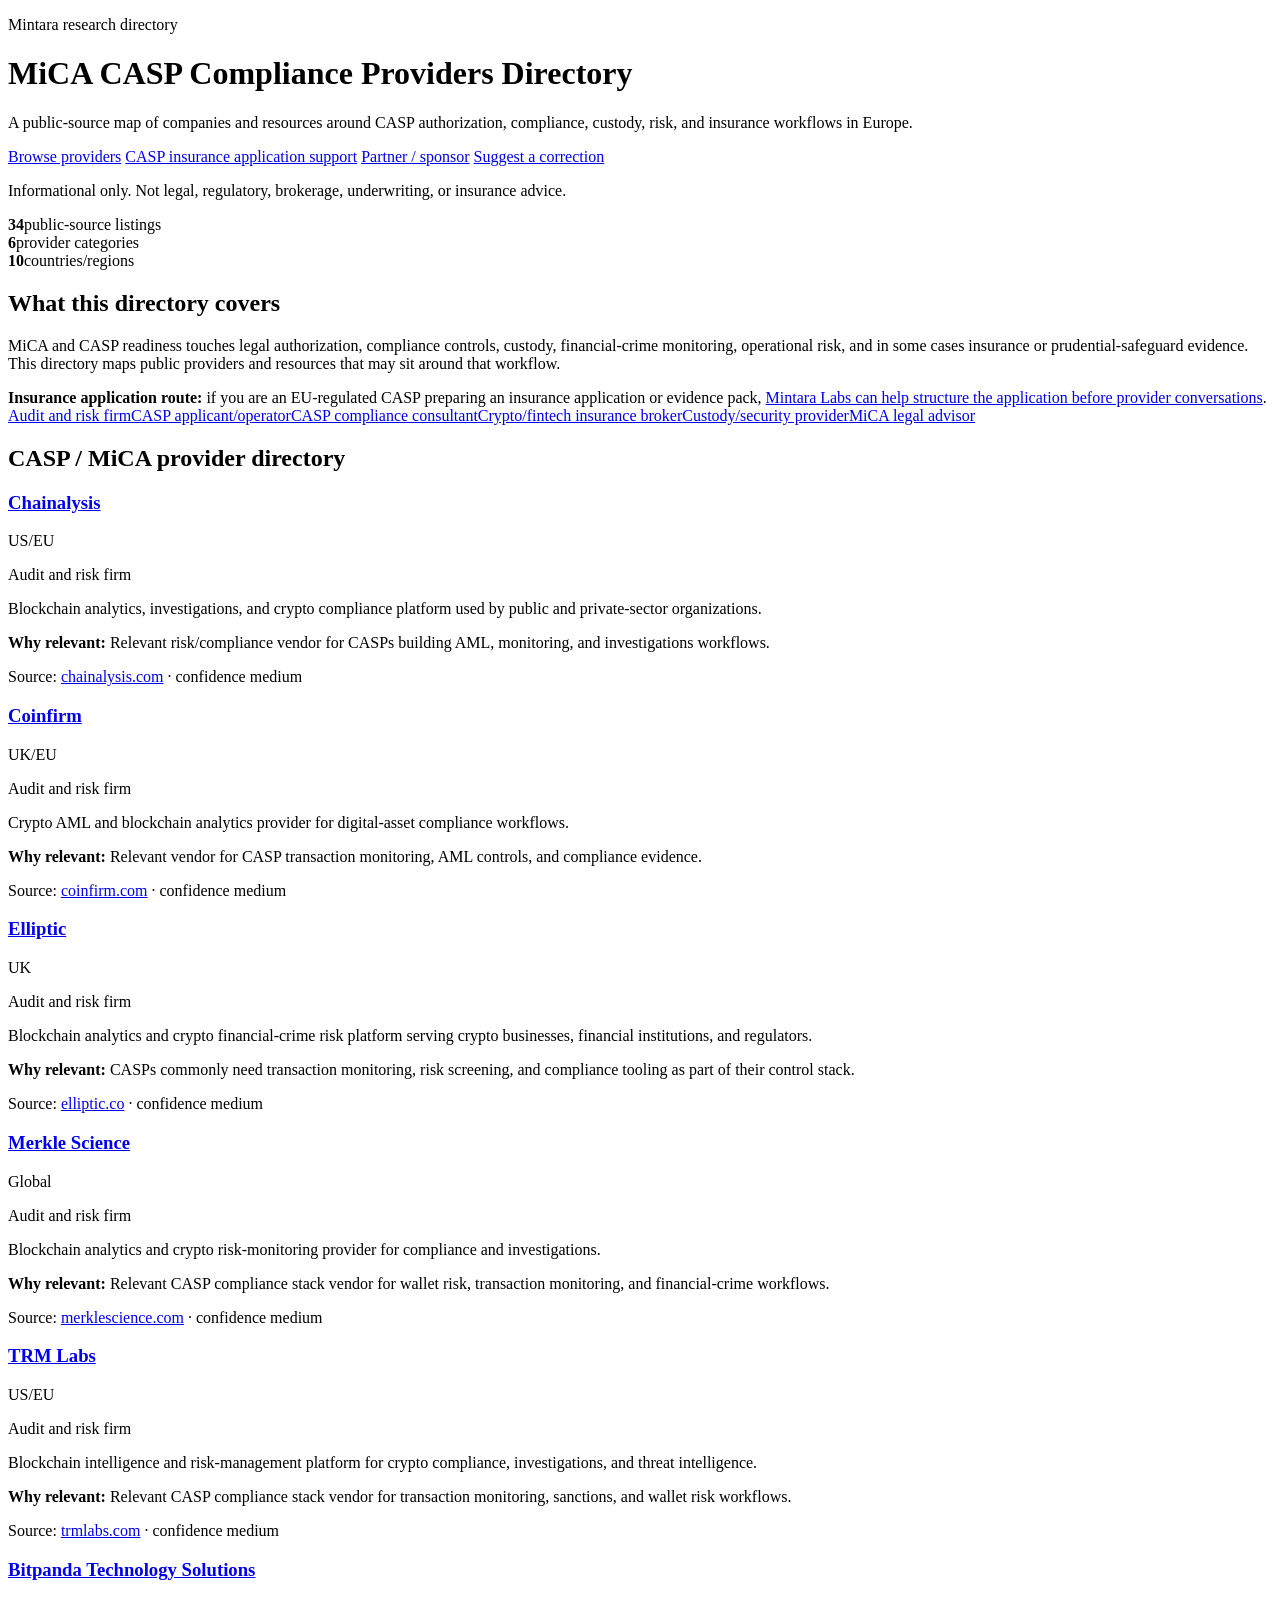
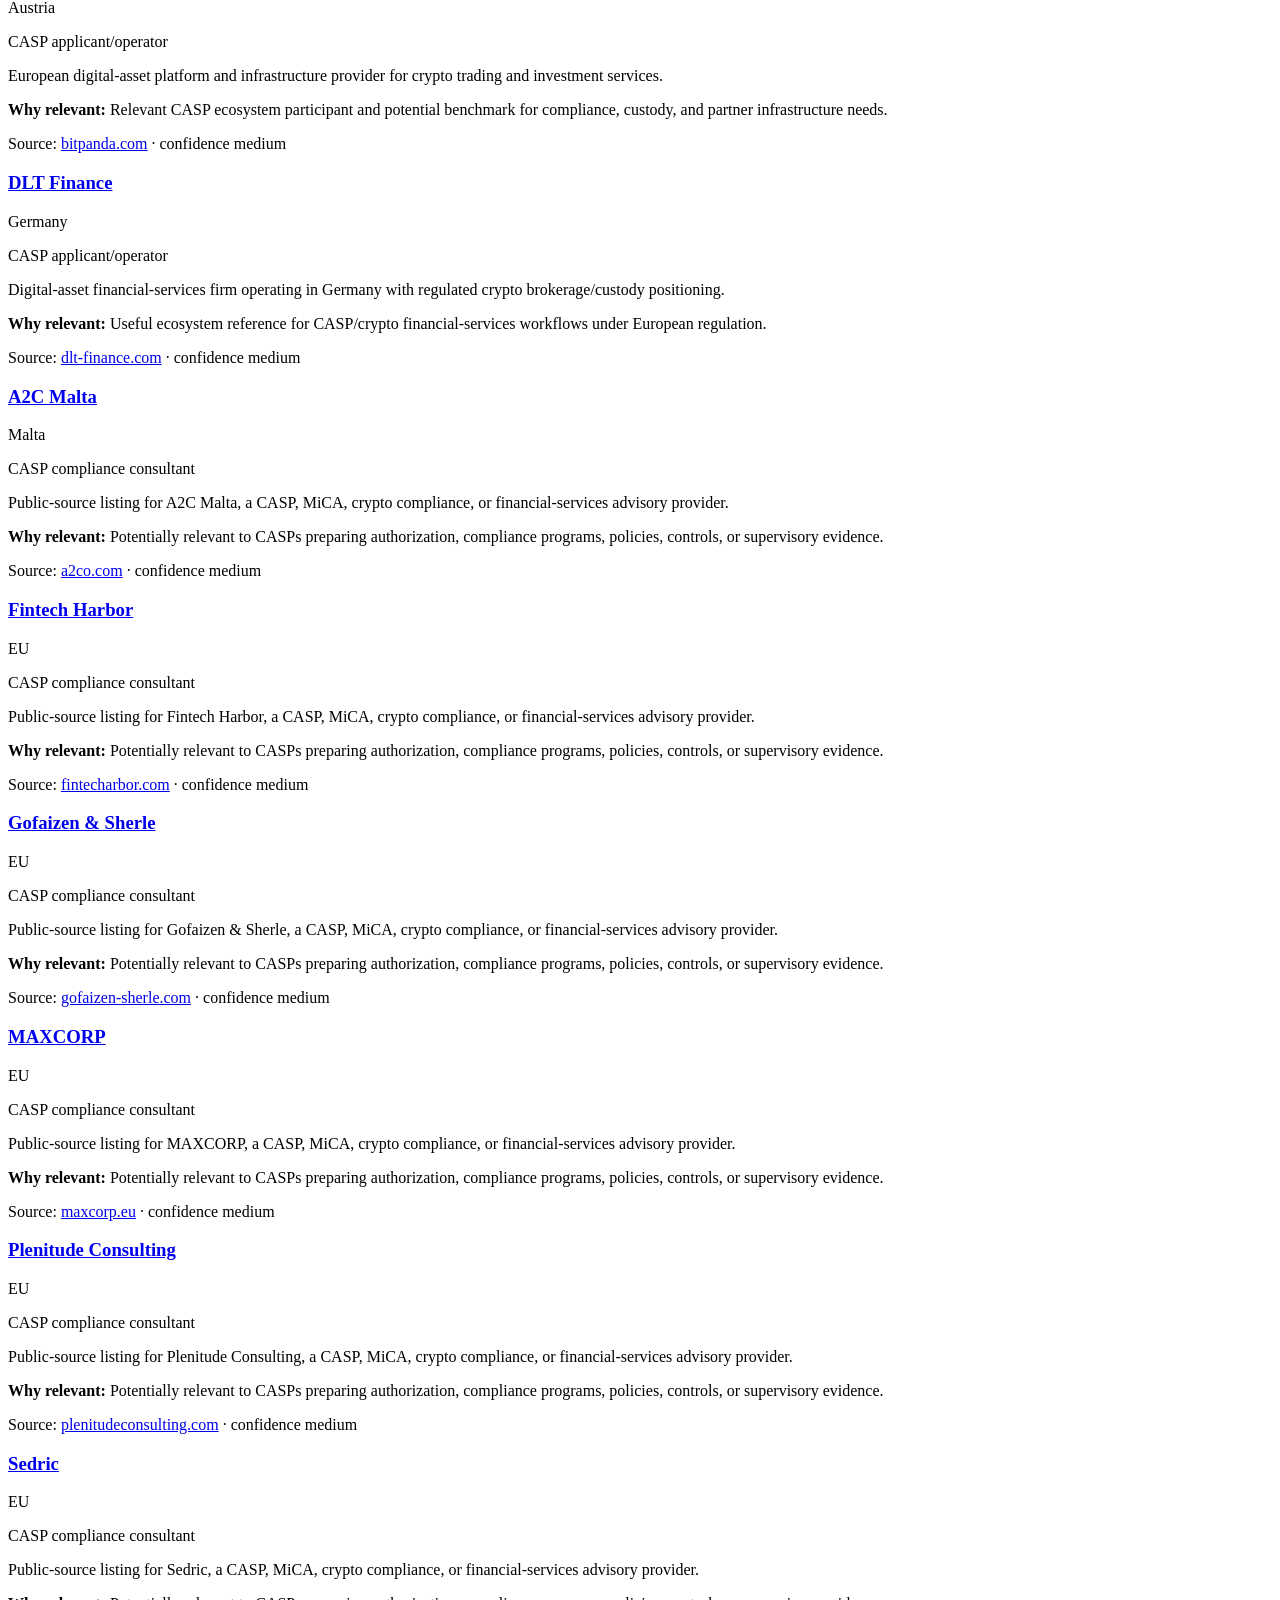
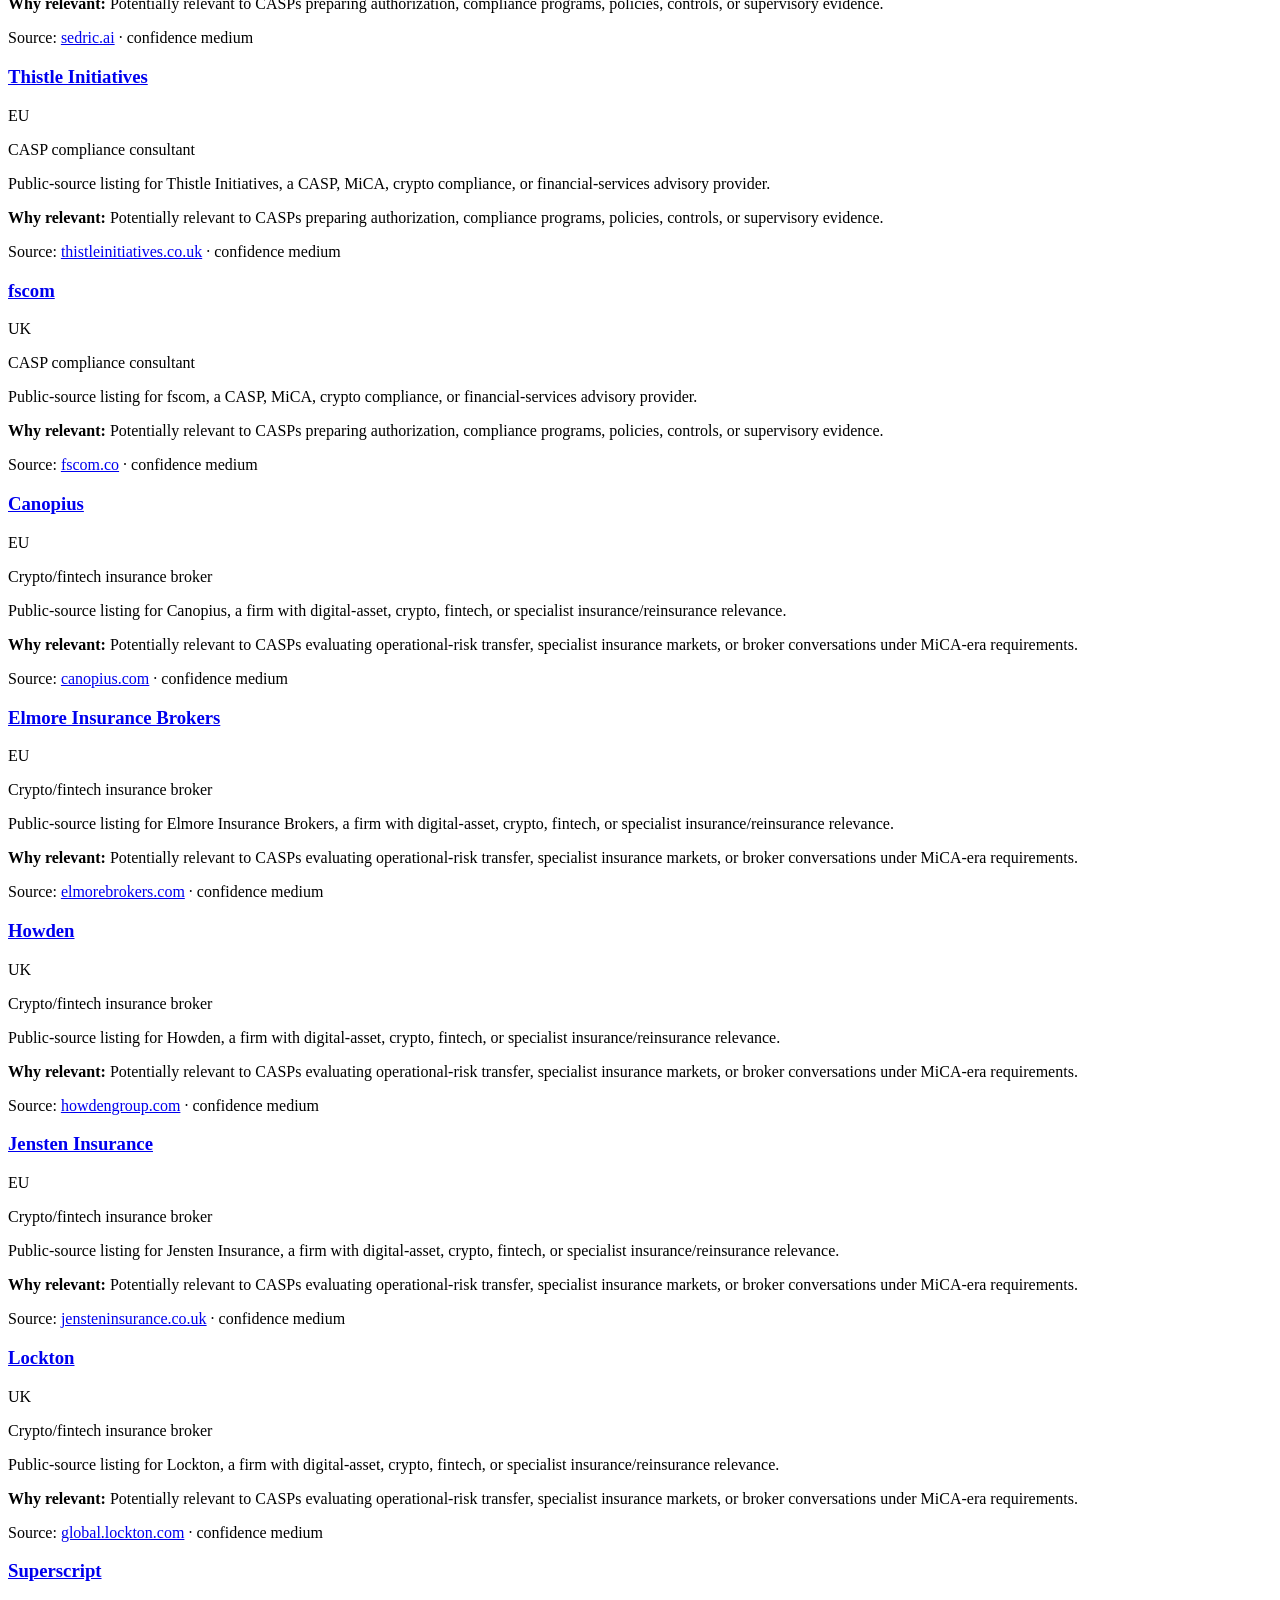
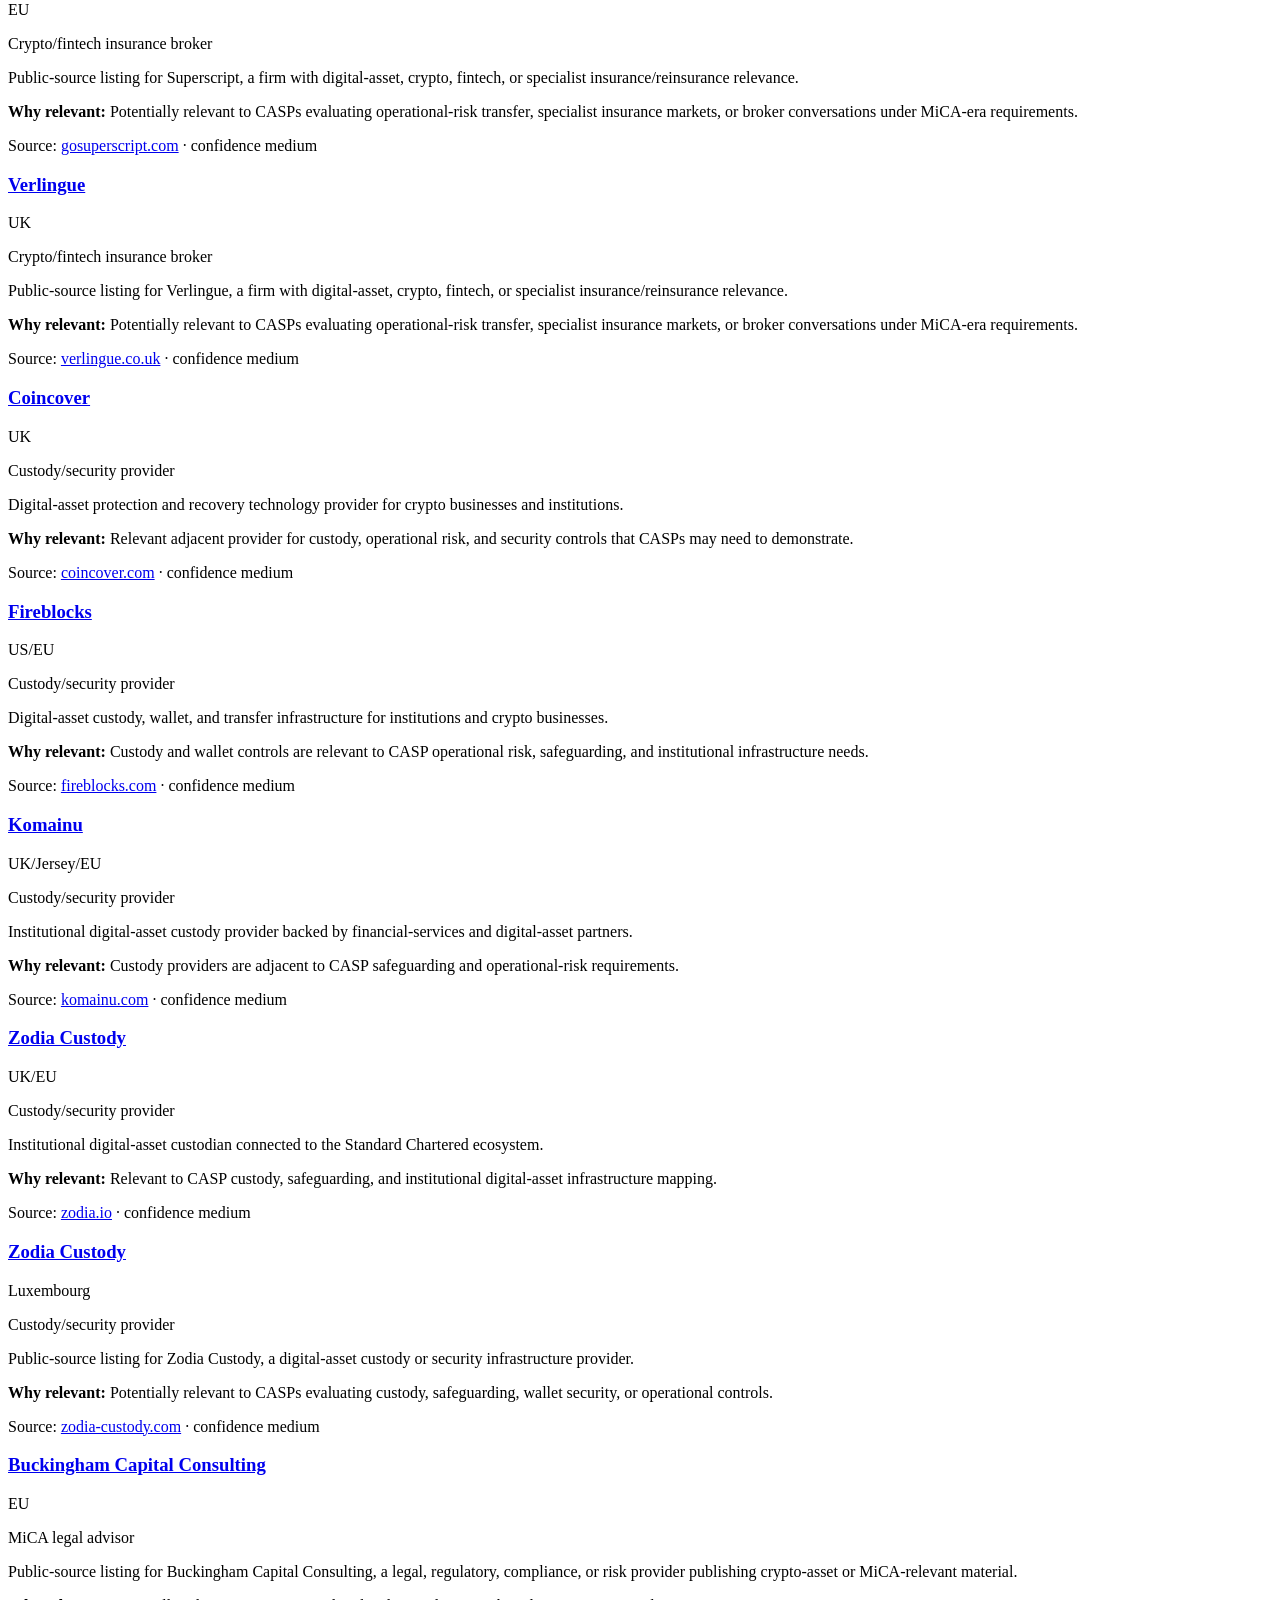
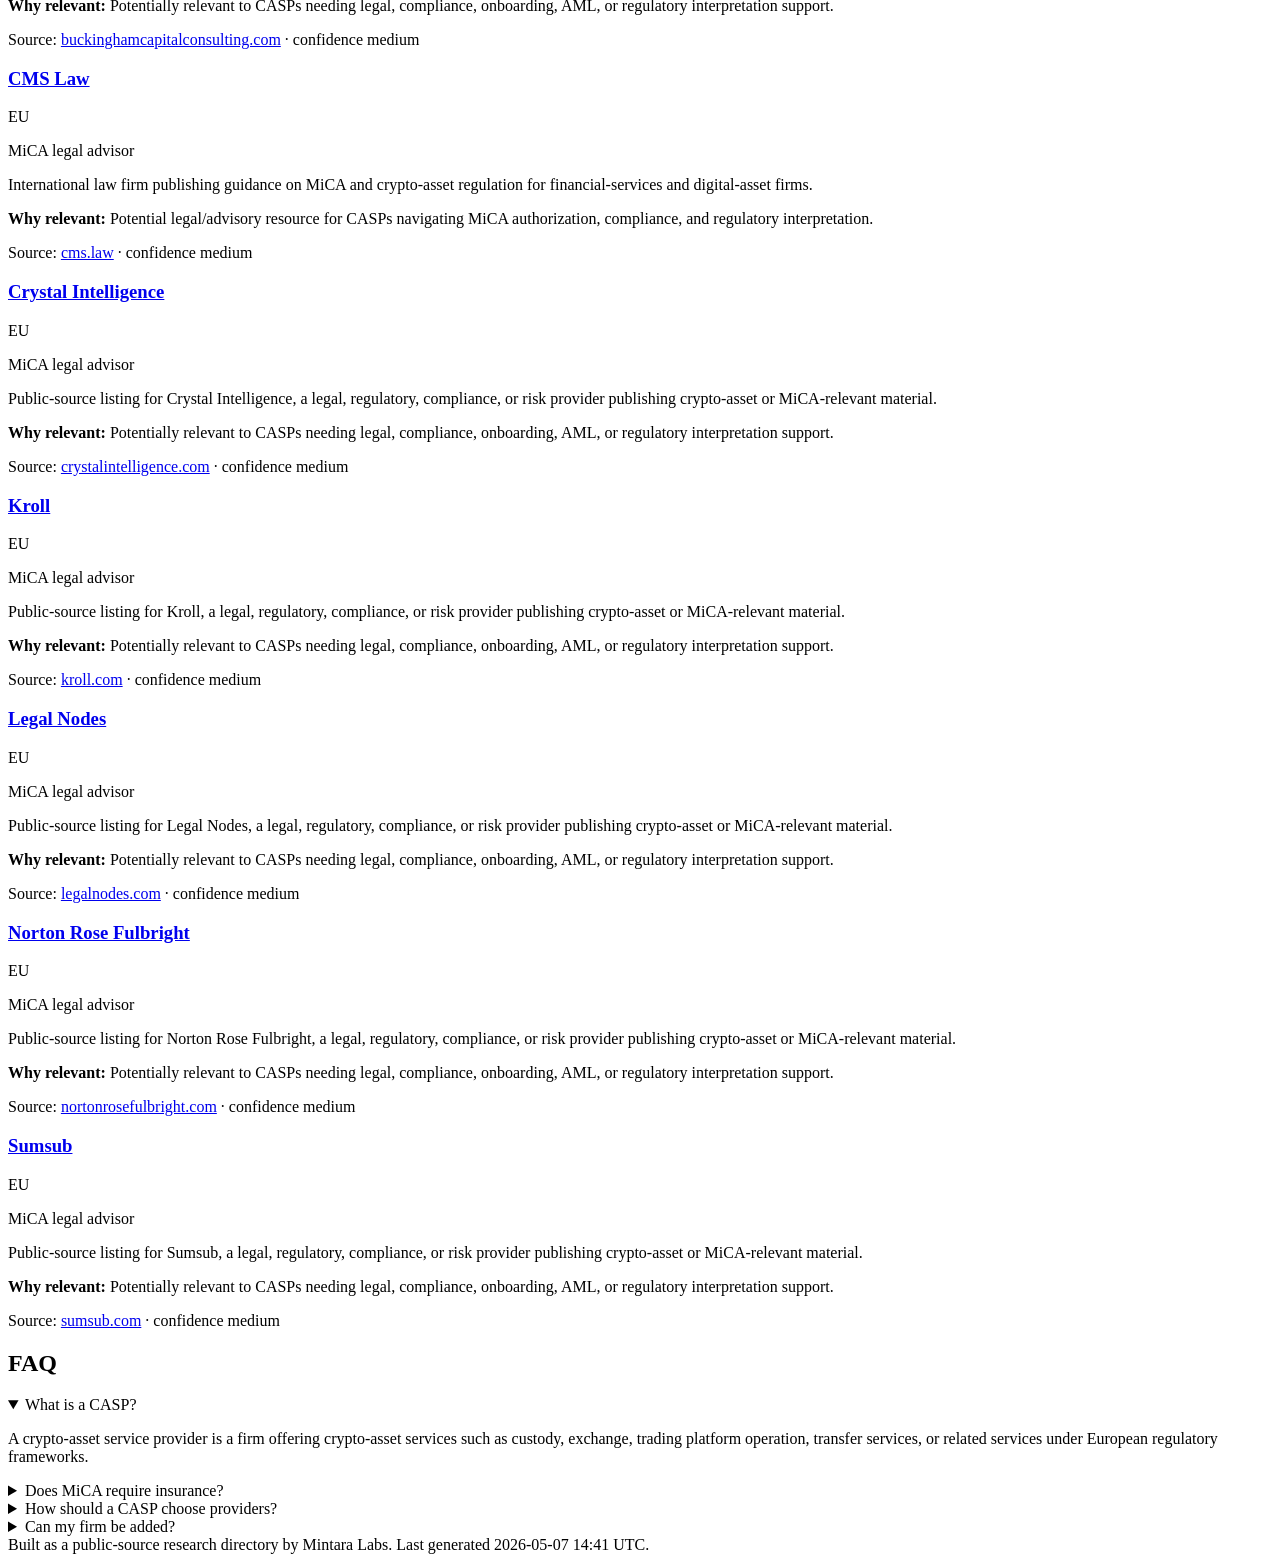
==== commit 4fc12156: "Deploy CASP directory site" ====
--- a/index.html
+++ b/index.html
@@ -6,6 +6,7 @@
   <title>MiCA CASP Compliance Providers Directory</title>
   <meta name="description" content="Public-source directory of MiCA and CASP compliance, legal, insurance, custody, audit, and risk providers for European crypto-asset firms." />
   <link rel="stylesheet" href="/casp-directory-site/style.css" />
+  
 </head>
 <body>
   <header class="hero">
@@ -15,6 +16,7 @@
       <p class="lede">A public-source map of companies and resources around CASP authorization, compliance, custody, risk, and insurance workflows in Europe.</p>
       <div class="cta-row">
         <a class="button" href="#directory">Browse providers</a>
+        <a class="button" data-track="mintara_insurance_cta" href="/casp-directory-site/insurance.html">CASP insurance application support</a>
         <a class="button ghost" href="/casp-directory-site/sponsor.html">Partner / sponsor</a>
         <a class="button ghost" href="mailto:sree@mintaralabs.xyz?subject=MiCA%20CASP%20directory%20correction">Suggest a correction</a>
       </div>
@@ -32,6 +34,7 @@
     <section class="section">
       <h2>What this directory covers</h2>
       <p>MiCA and CASP readiness touches legal authorization, compliance controls, custody, financial-crime monitoring, operational risk, and in some cases insurance or prudential-safeguard evidence. This directory maps public providers and resources that may sit around that workflow.</p>
+      <div class="callout"><strong>Insurance application route:</strong> if you are an EU-regulated CASP preparing an insurance application or evidence pack, <a data-track="mintara_insurance_callout" href="/casp-directory-site/insurance.html">Mintara Labs can help structure the application before provider conversations</a>.</div>
       <div class="chips">
         <a href="/casp-directory-site/category/audit-and-risk-firm.html">Audit and risk firm</a><a href="/casp-directory-site/category/casp-applicant-operator.html">CASP applicant/operator</a><a href="/casp-directory-site/category/casp-compliance-consultant.html">CASP compliance consultant</a><a href="/casp-directory-site/category/crypto-fintech-insurance-broker.html">Crypto/fintech insurance broker</a><a href="/casp-directory-site/category/custody-security-provider.html">Custody/security provider</a><a href="/casp-directory-site/category/mica-legal-advisor.html">MiCA legal advisor</a>
       </div>
@@ -325,6 +328,7 @@
     </section>
   </main>
 
-  <footer class="wrap footer">Built as a public-source research directory by Mintara Labs. Last generated 2026-05-07 14:24 UTC.</footer>
+  <footer class="wrap footer">Built as a public-source research directory by Mintara Labs. Last generated 2026-05-07 14:41 UTC.</footer>
+  
 </body>
 </html>
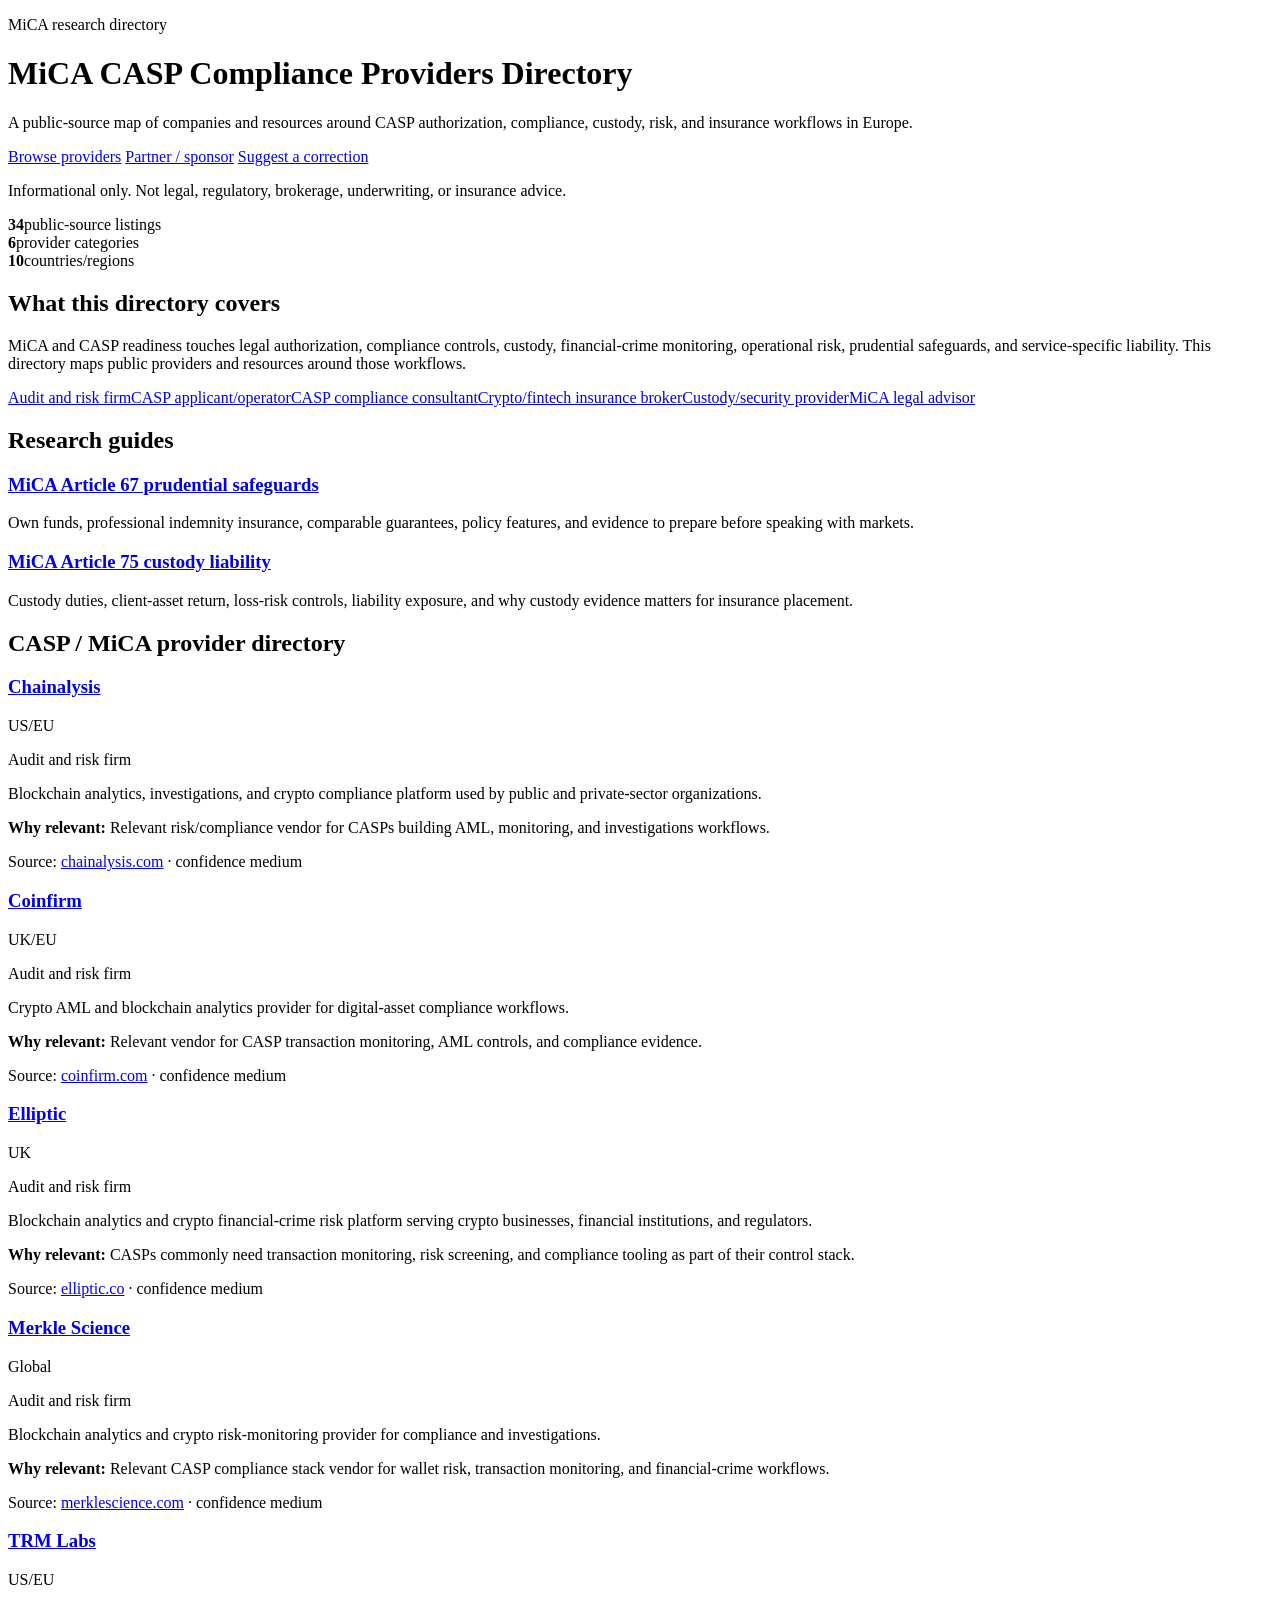
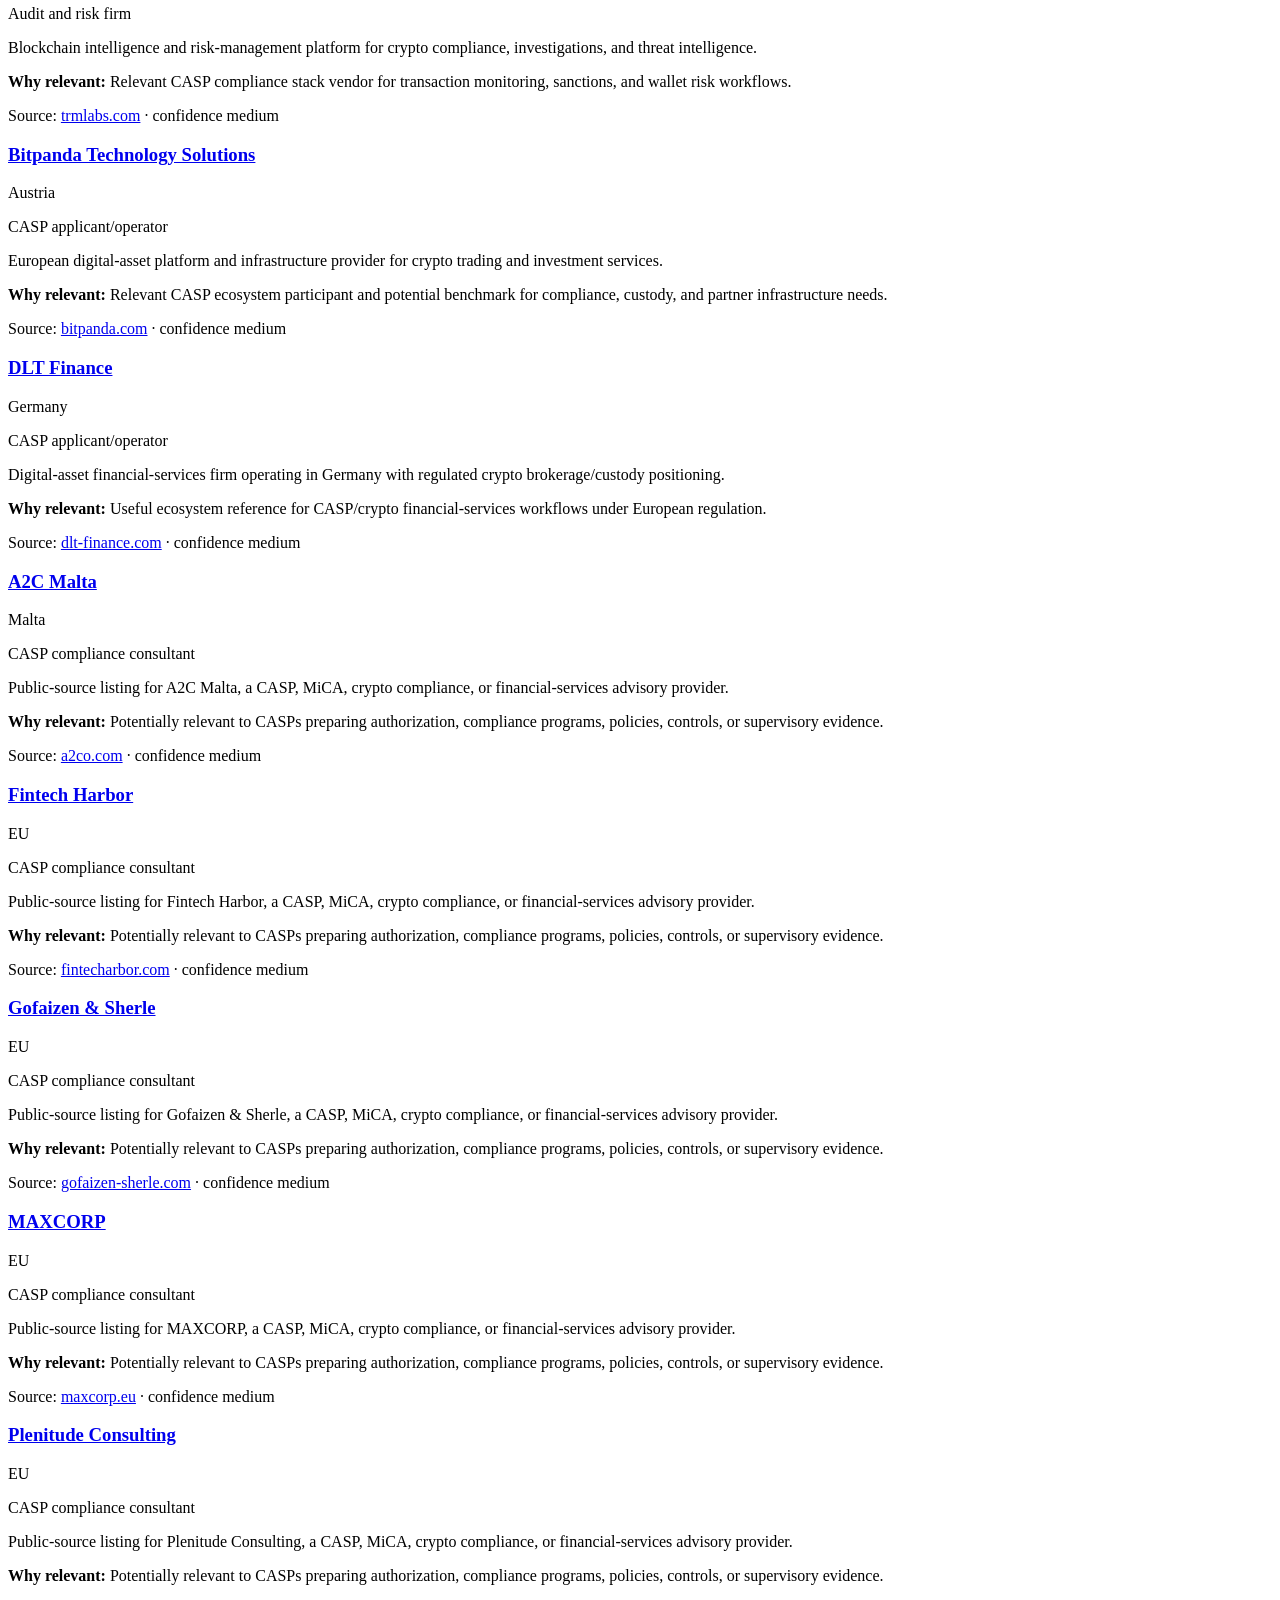
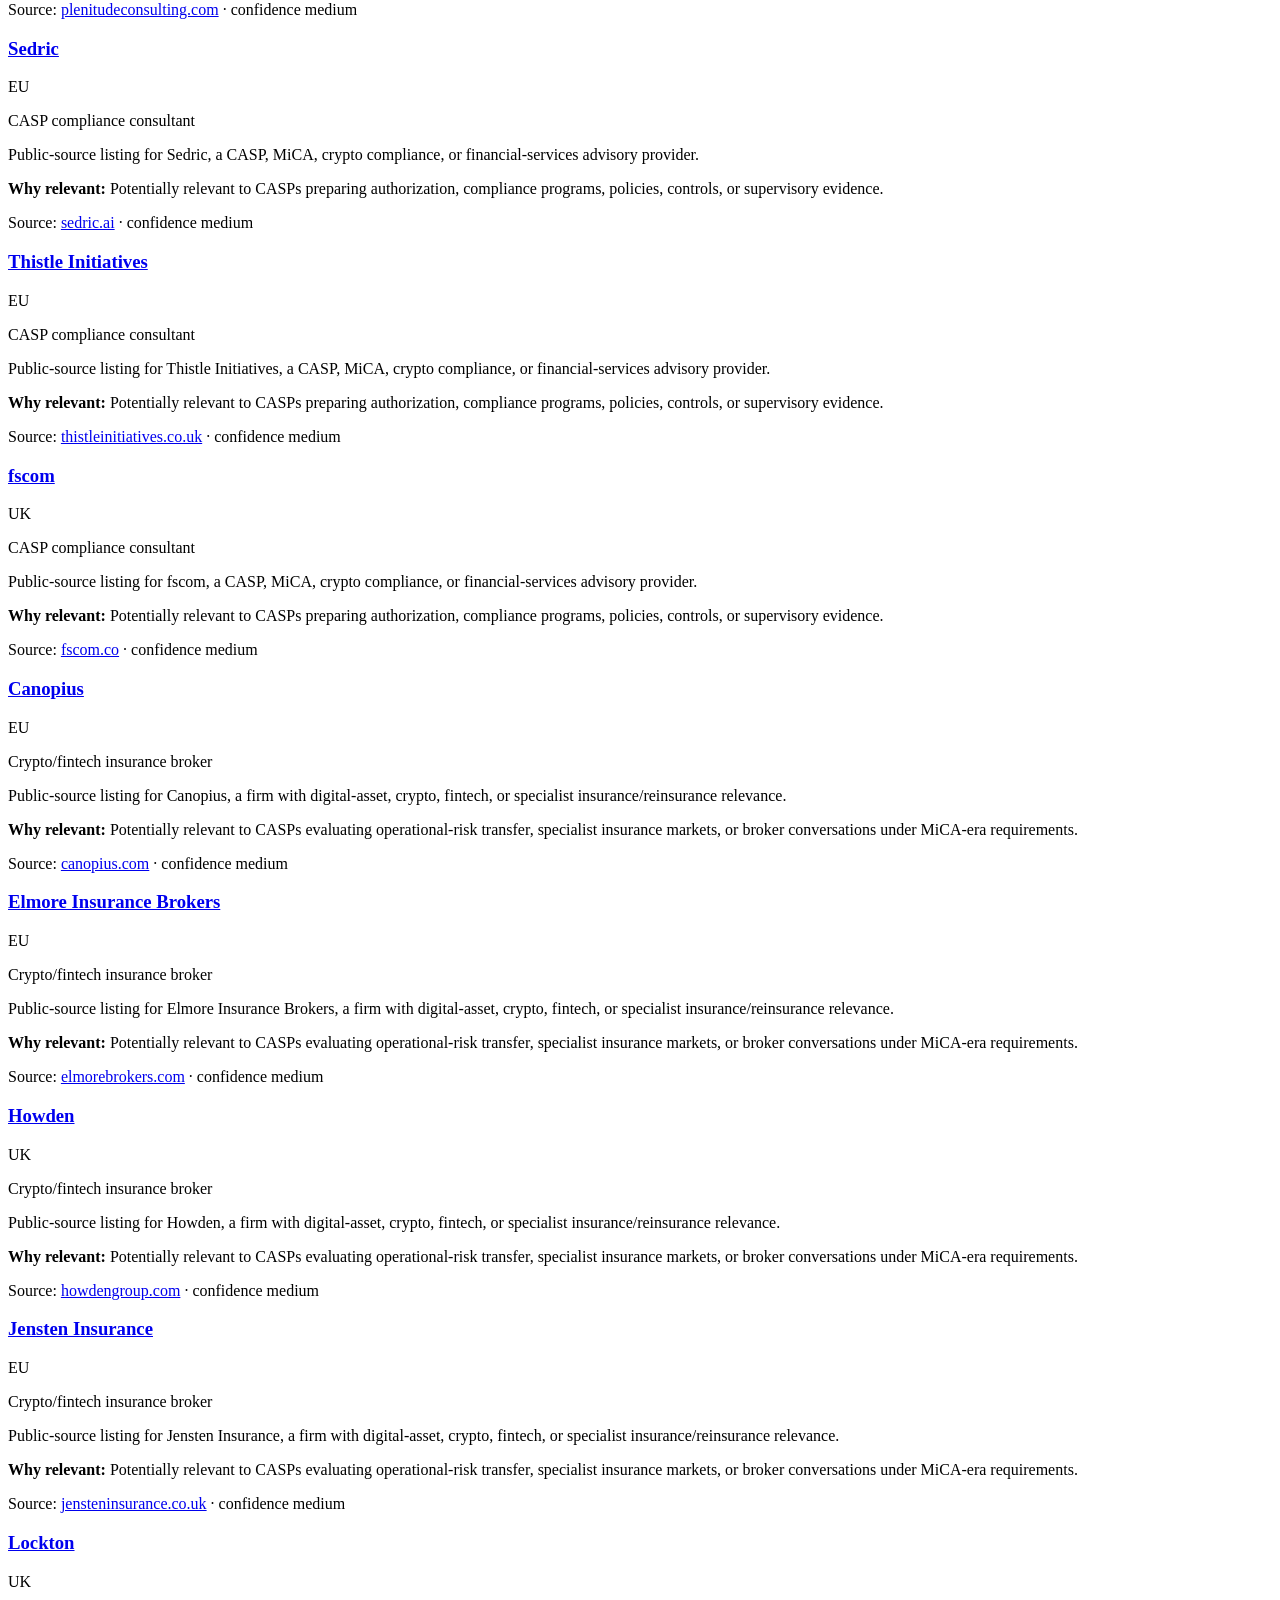
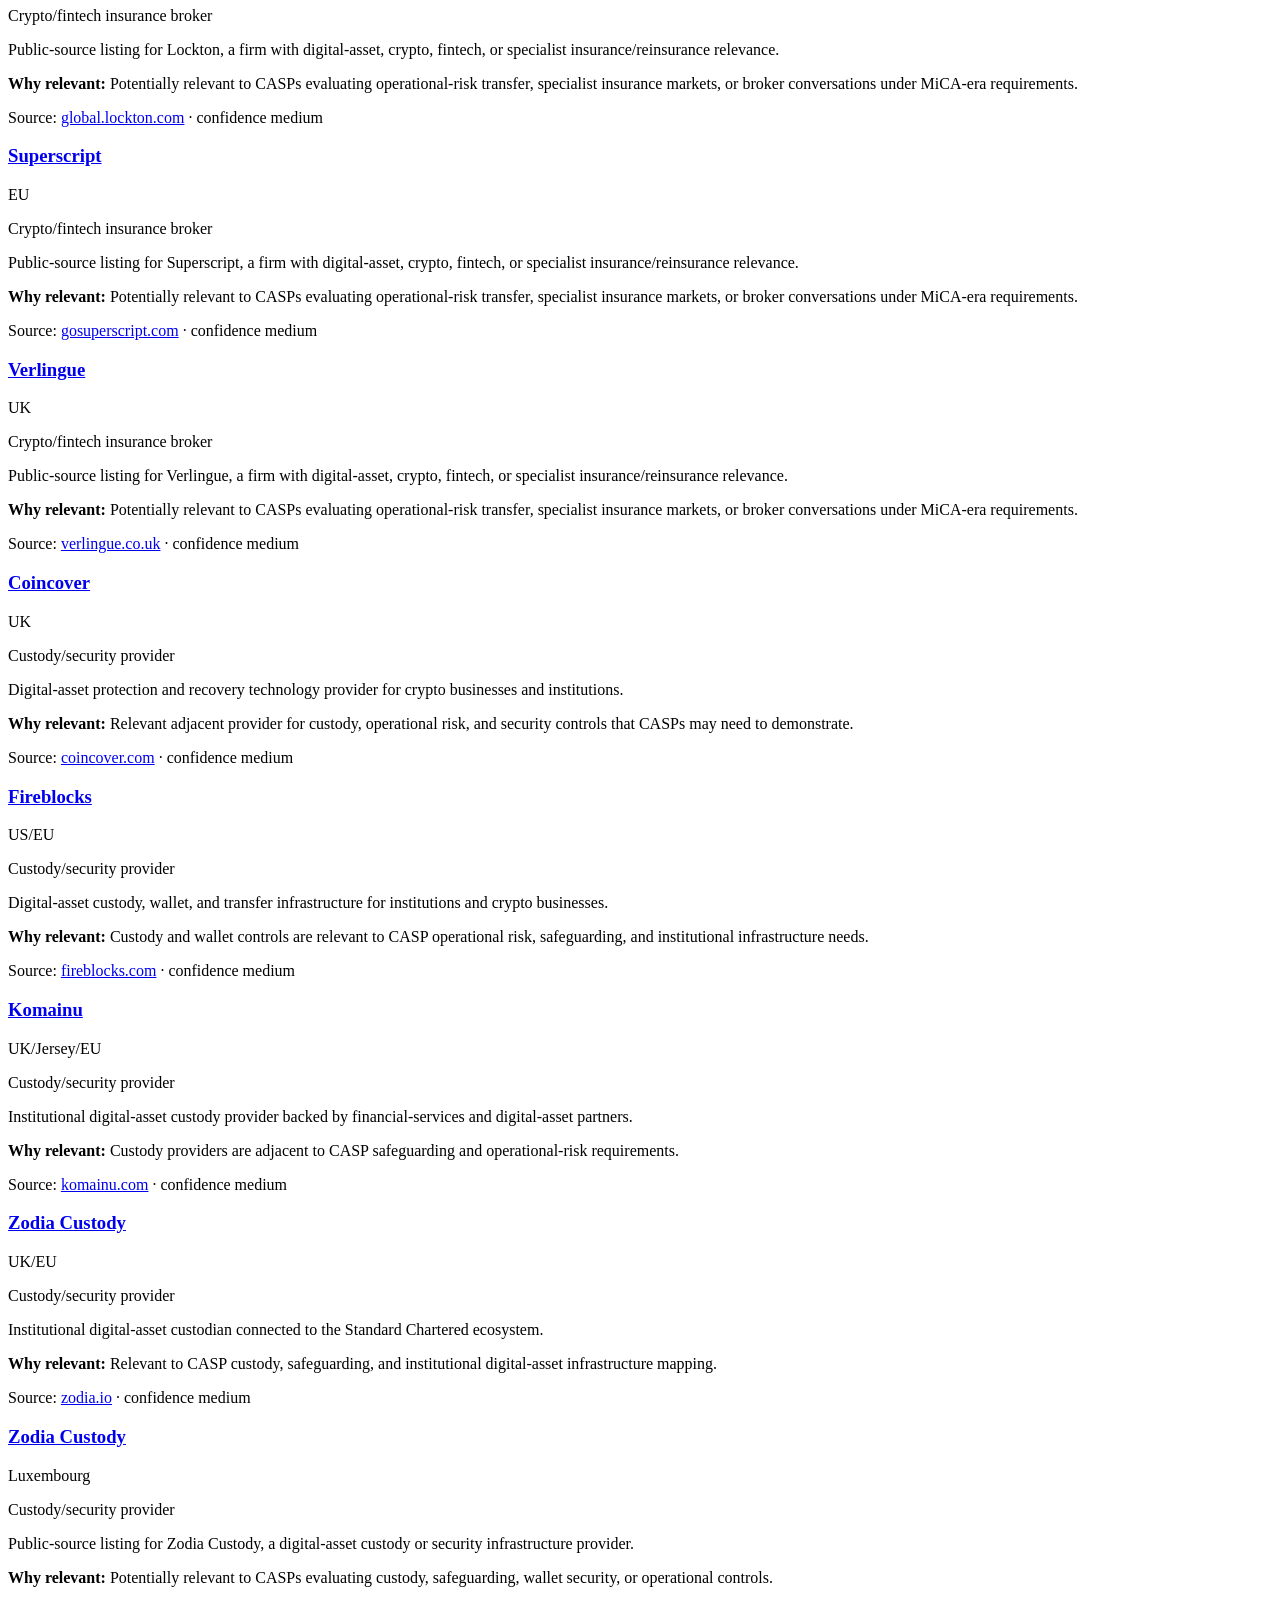
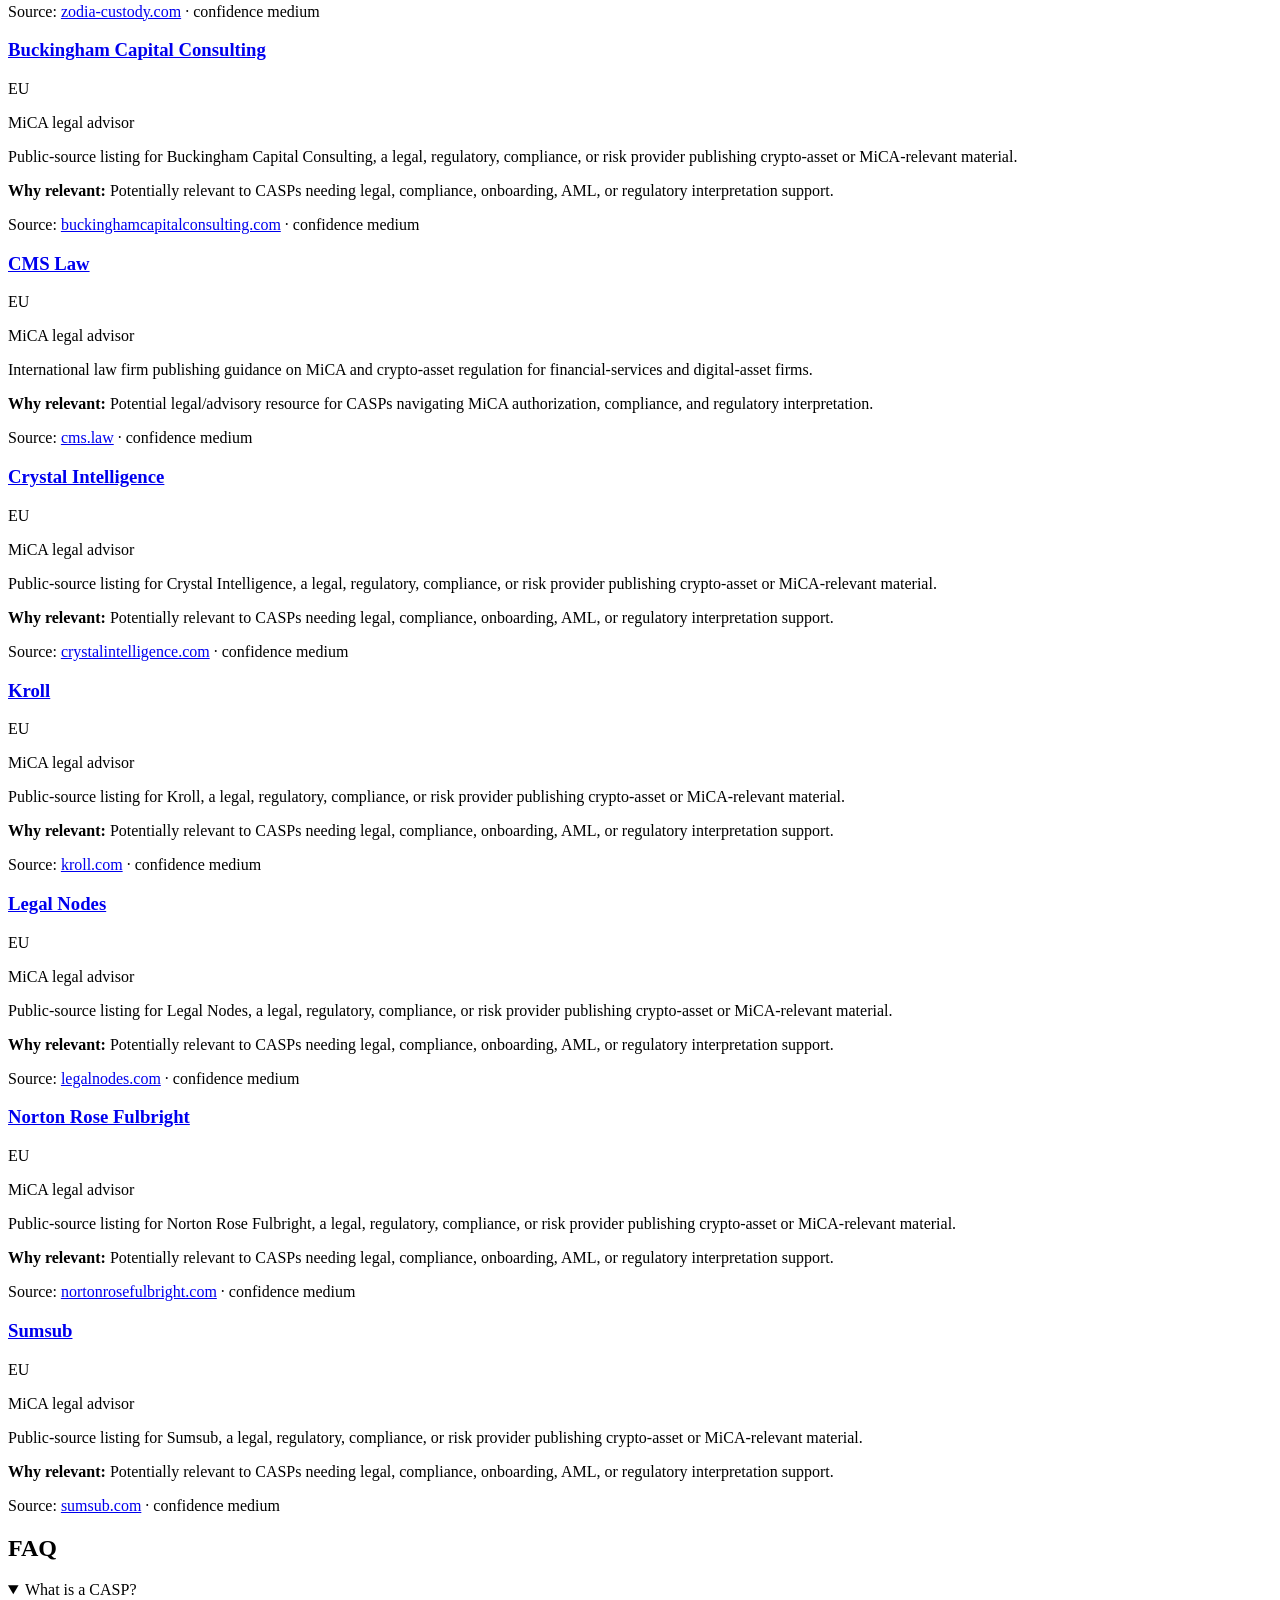
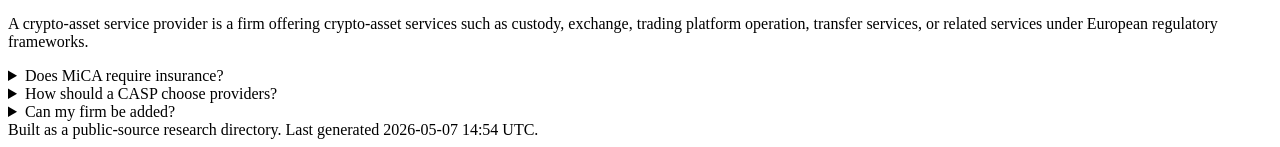
==== commit 494dc819: "Deploy CASP directory site" ====
--- a/index.html
+++ b/index.html
@@ -11,12 +11,11 @@
 <body>
   <header class="hero">
     <div class="wrap">
-      <p class="eyebrow">Mintara research directory</p>
+      <p class="eyebrow">MiCA research directory</p>
       <h1>MiCA CASP Compliance Providers Directory</h1>
       <p class="lede">A public-source map of companies and resources around CASP authorization, compliance, custody, risk, and insurance workflows in Europe.</p>
       <div class="cta-row">
         <a class="button" href="#directory">Browse providers</a>
-        <a class="button" data-track="mintara_insurance_cta" href="/casp-directory-site/insurance.html">CASP insurance application support</a>
         <a class="button ghost" href="/casp-directory-site/sponsor.html">Partner / sponsor</a>
         <a class="button ghost" href="mailto:sree@mintaralabs.xyz?subject=MiCA%20CASP%20directory%20correction">Suggest a correction</a>
       </div>
@@ -33,10 +32,17 @@
 
     <section class="section">
       <h2>What this directory covers</h2>
-      <p>MiCA and CASP readiness touches legal authorization, compliance controls, custody, financial-crime monitoring, operational risk, and in some cases insurance or prudential-safeguard evidence. This directory maps public providers and resources that may sit around that workflow.</p>
-      <div class="callout"><strong>Insurance application route:</strong> if you are an EU-regulated CASP preparing an insurance application or evidence pack, <a data-track="mintara_insurance_callout" href="/casp-directory-site/insurance.html">Mintara Labs can help structure the application before provider conversations</a>.</div>
+      <p>MiCA and CASP readiness touches legal authorization, compliance controls, custody, financial-crime monitoring, operational risk, prudential safeguards, and service-specific liability. This directory maps public providers and resources around those workflows.</p>
       <div class="chips">
         <a href="/casp-directory-site/category/audit-and-risk-firm.html">Audit and risk firm</a><a href="/casp-directory-site/category/casp-applicant-operator.html">CASP applicant/operator</a><a href="/casp-directory-site/category/casp-compliance-consultant.html">CASP compliance consultant</a><a href="/casp-directory-site/category/crypto-fintech-insurance-broker.html">Crypto/fintech insurance broker</a><a href="/casp-directory-site/category/custody-security-provider.html">Custody/security provider</a><a href="/casp-directory-site/category/mica-legal-advisor.html">MiCA legal advisor</a>
+      </div>
+    </section>
+
+    <section class="section guide-list">
+      <h2>Research guides</h2>
+      <div class="grid">
+        <article class="card"><h3><a href="/casp-directory-site/mica-article-67-prudential-safeguards.html">MiCA Article 67 prudential safeguards</a></h3><p>Own funds, professional indemnity insurance, comparable guarantees, policy features, and evidence to prepare before speaking with markets.</p></article>
+        <article class="card"><h3><a href="/casp-directory-site/mica-article-75-custody-liability-insurance.html">MiCA Article 75 custody liability</a></h3><p>Custody duties, client-asset return, loss-risk controls, liability exposure, and why custody evidence matters for insurance placement.</p></article>
       </div>
     </section>
 
@@ -322,13 +328,12 @@
     <section class="section faq">
       <h2>FAQ</h2>
       <details open><summary>What is a CASP?</summary><p>A crypto-asset service provider is a firm offering crypto-asset services such as custody, exchange, trading platform operation, transfer services, or related services under European regulatory frameworks.</p></details>
-      <details><summary>Does MiCA require insurance?</summary><p>MiCA creates prudential, governance, and safeguarding obligations for CASPs. Whether insurance is relevant depends on the service, jurisdiction, regulatory interpretation, and the firm's risk-transfer strategy. This directory is informational and does not determine regulatory compliance.</p></details>
-      <details><summary>How should a CASP choose providers?</summary><p>Start with the regulated activity, licensing jurisdiction, operational-risk gaps, custody model, financial-crime controls, and evidence needed for supervisors, partners, or insurers. Then validate each provider with counsel and licensed professionals.</p></details>
+      <details><summary>Does MiCA require insurance?</summary><p>MiCA Article 67 allows prudential safeguards to take the form of own funds, insurance, comparable guarantees, or a combination. Article 75 can also create custody-related liability exposure for CASPs that safeguard or control client crypto-assets or means of access.</p></details>
+      <details><summary>How should a CASP choose providers?</summary><p>Start with the regulated activity, licensing jurisdiction, operational-risk gaps, custody model, financial-crime controls, and evidence needed for supervisors, partners, insurers, or clients. Then validate each provider with counsel and licensed professionals.</p></details>
       <details><summary>Can my firm be added?</summary><p>Yes. Send a correction or listing suggestion with public source URLs. Listings are reviewed for relevance and conservative factual descriptions.</p></details>
     </section>
   </main>
 
-  <footer class="wrap footer">Built as a public-source research directory by Mintara Labs. Last generated 2026-05-07 14:41 UTC.</footer>
-  
+  <footer class="wrap footer">Built as a public-source research directory. Last generated 2026-05-07 14:54 UTC.</footer>
 </body>
 </html>
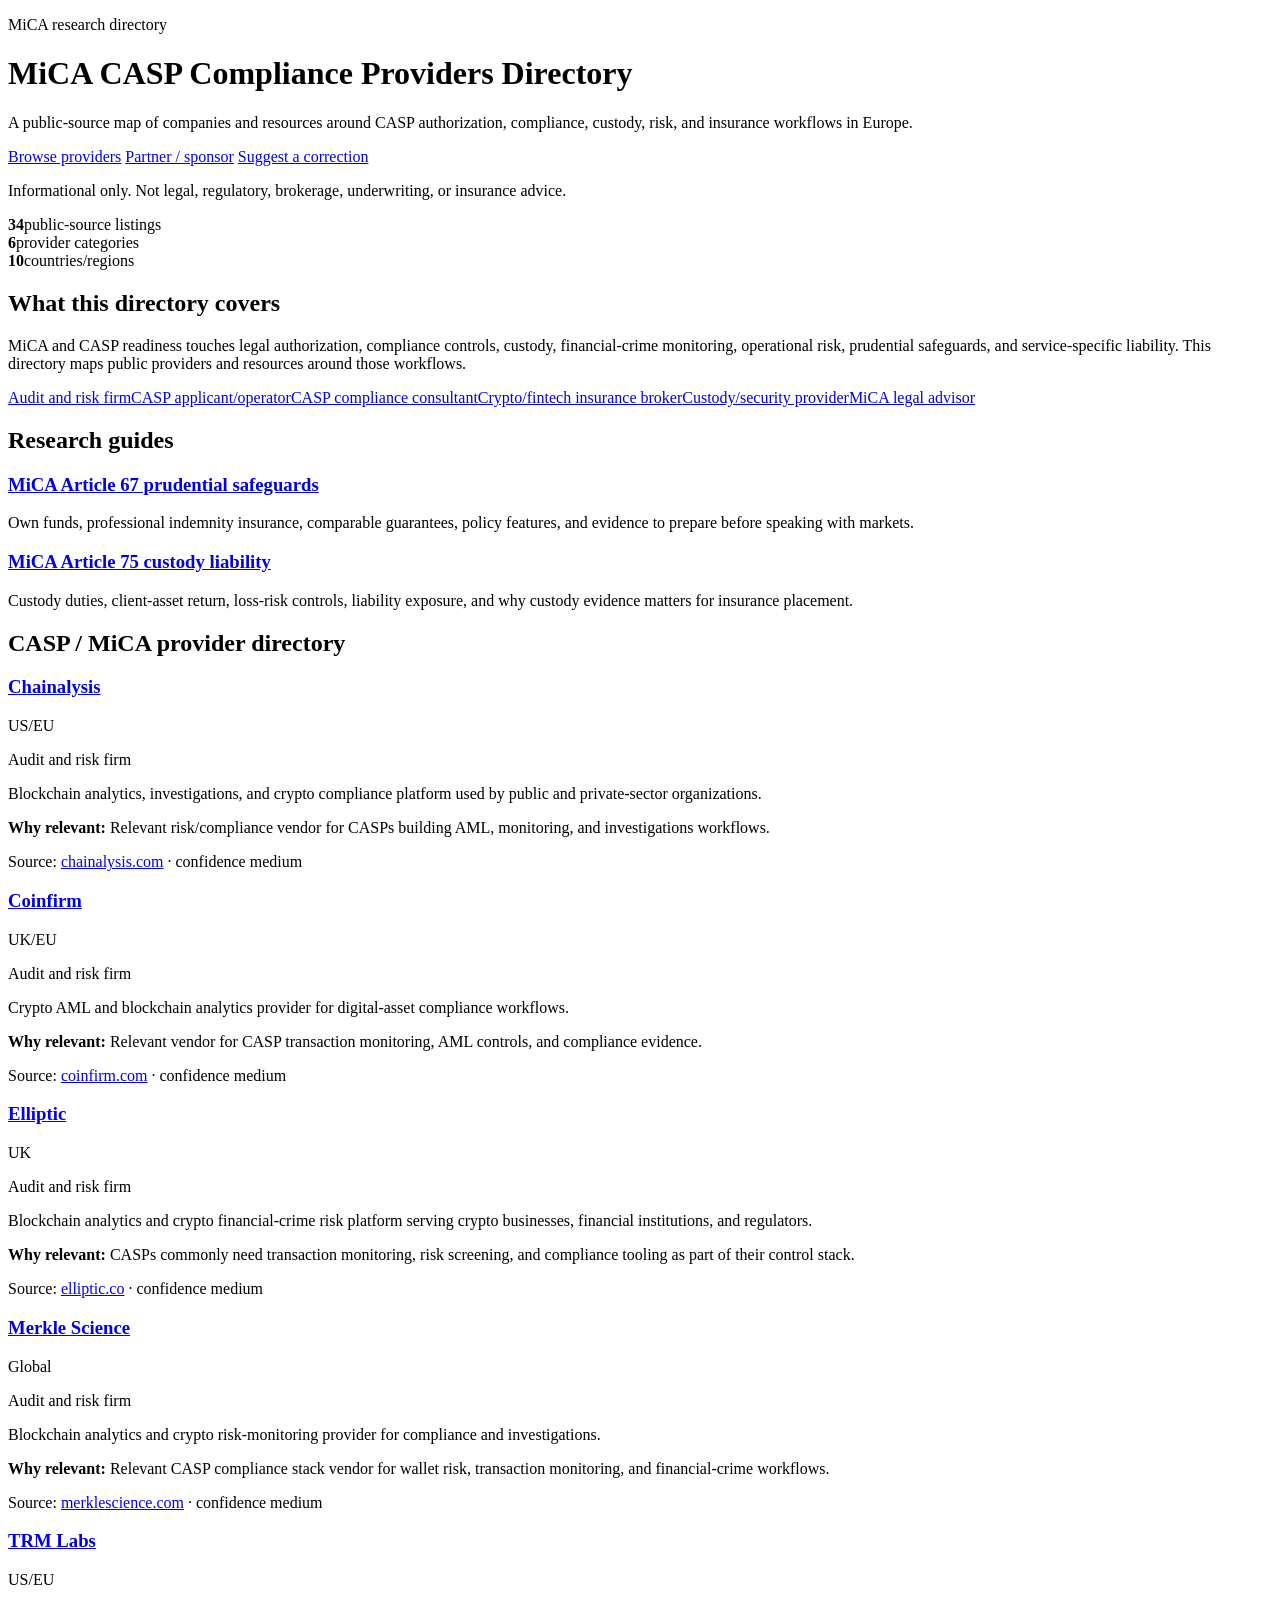
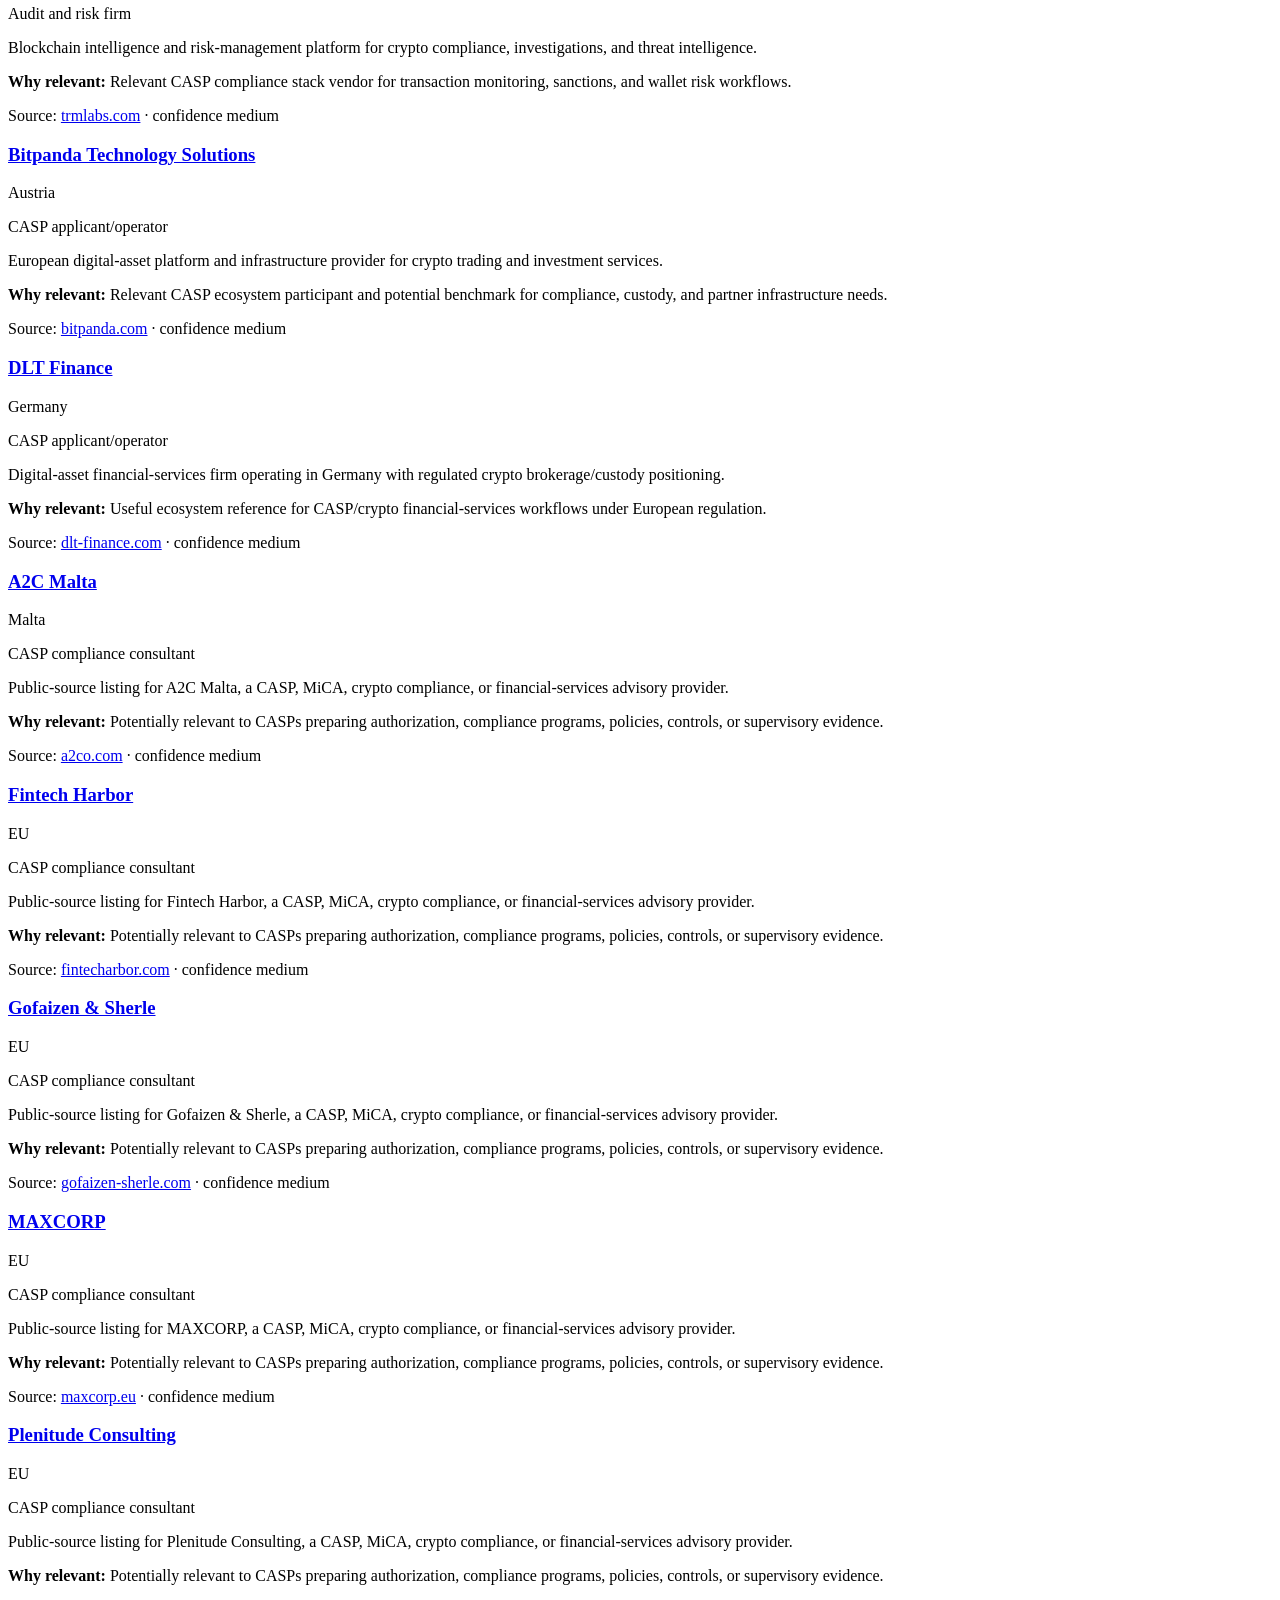
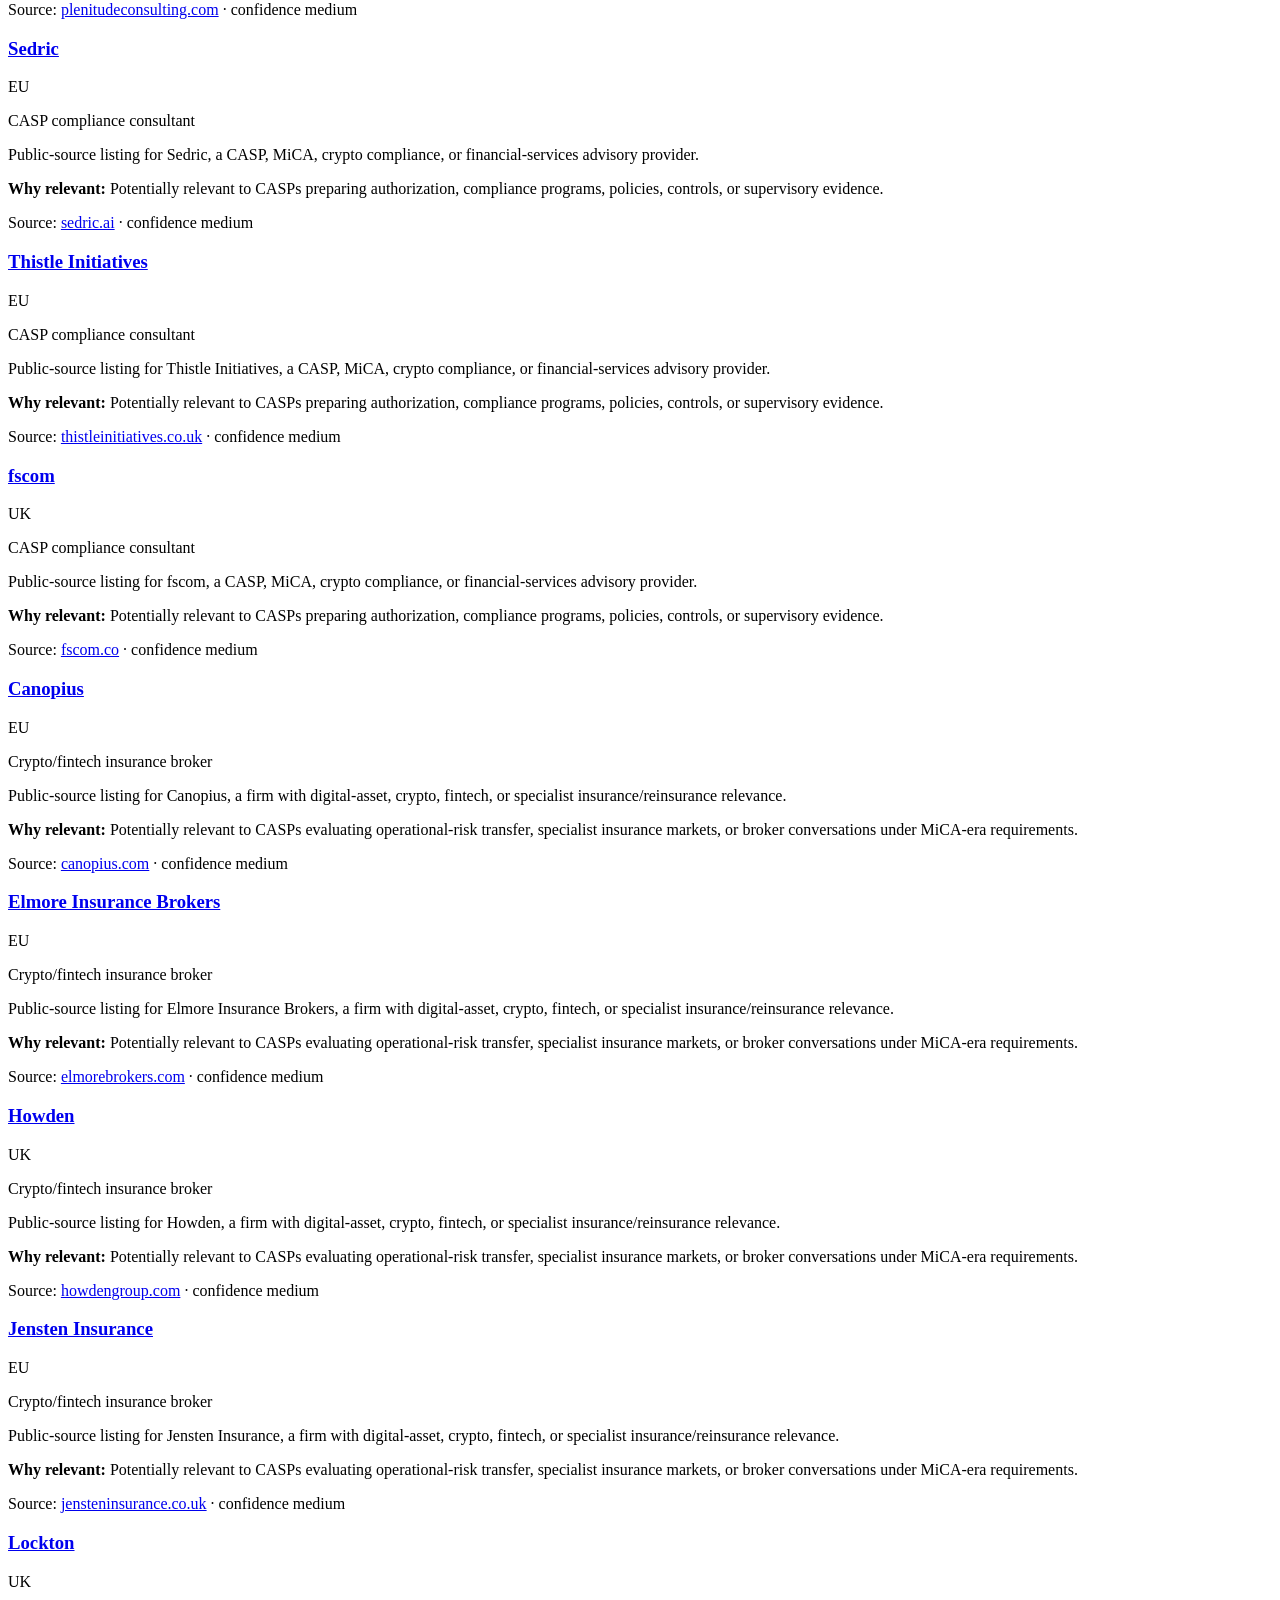
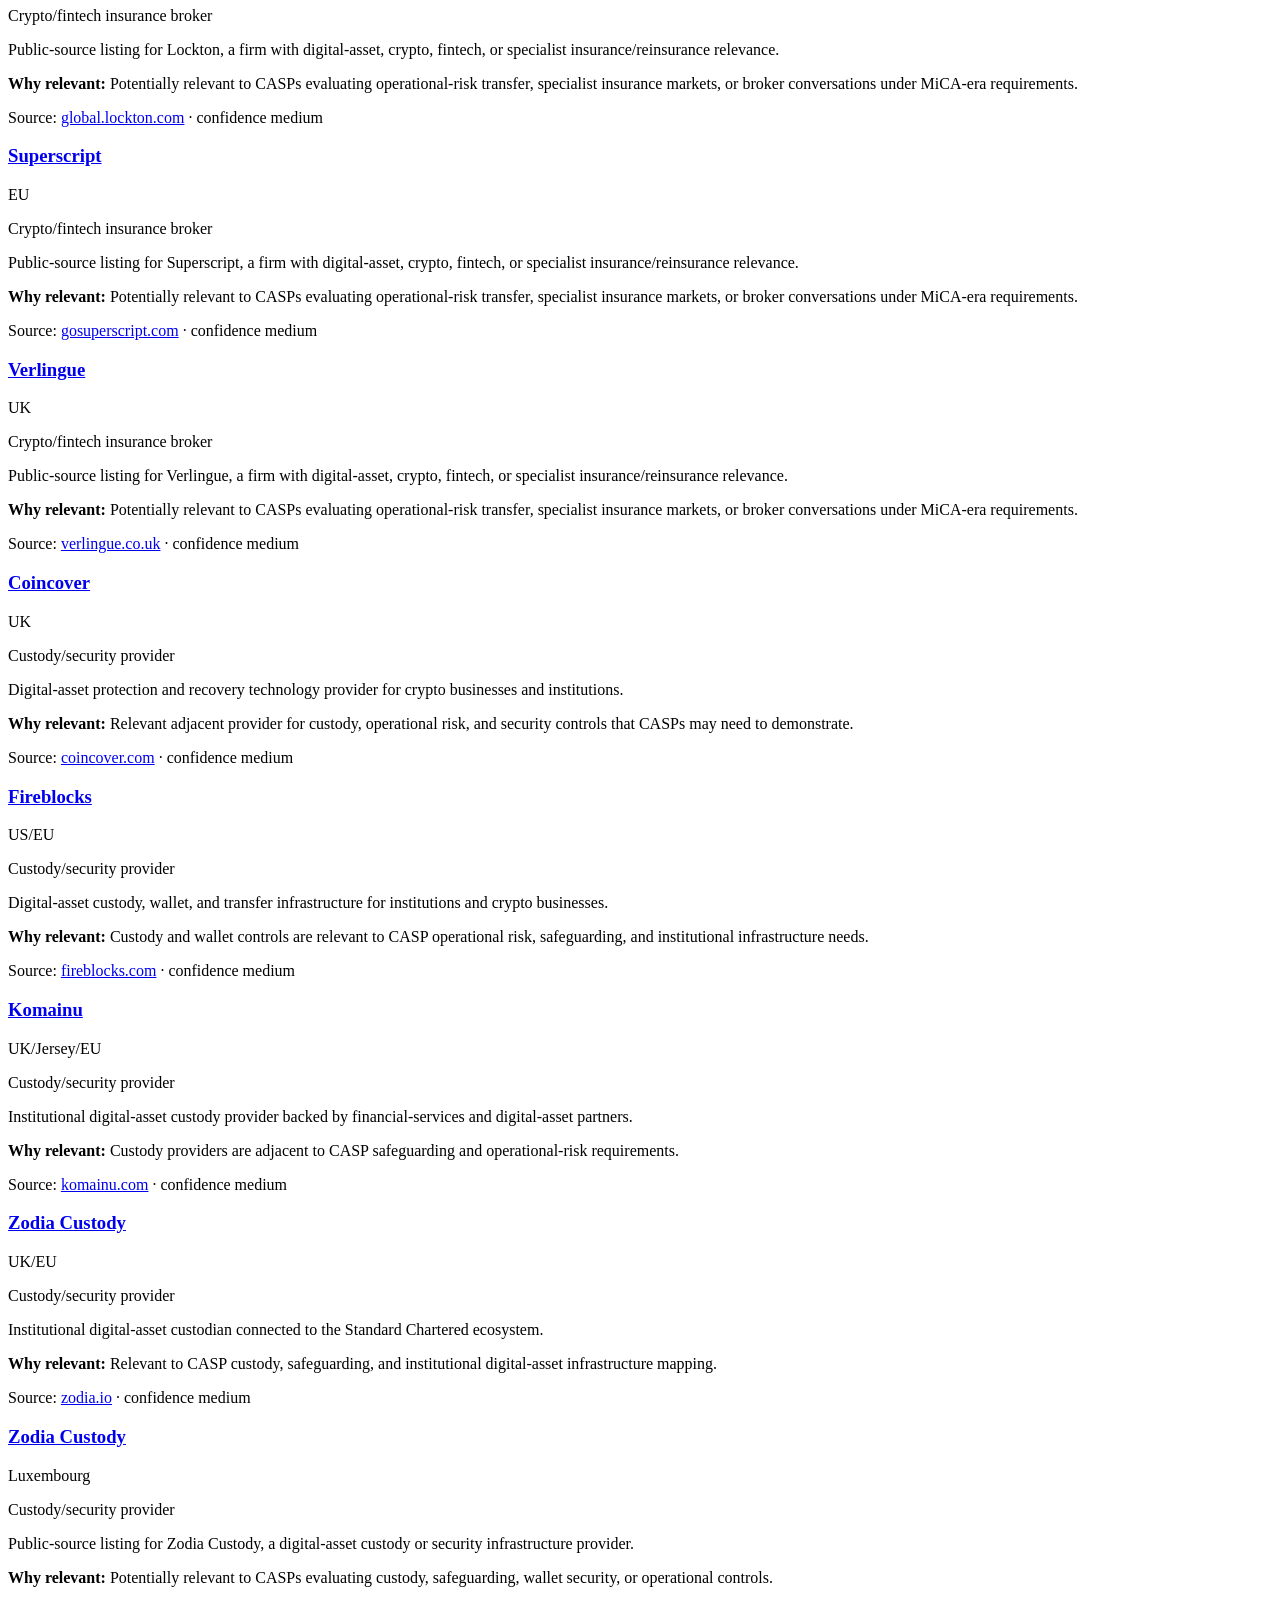
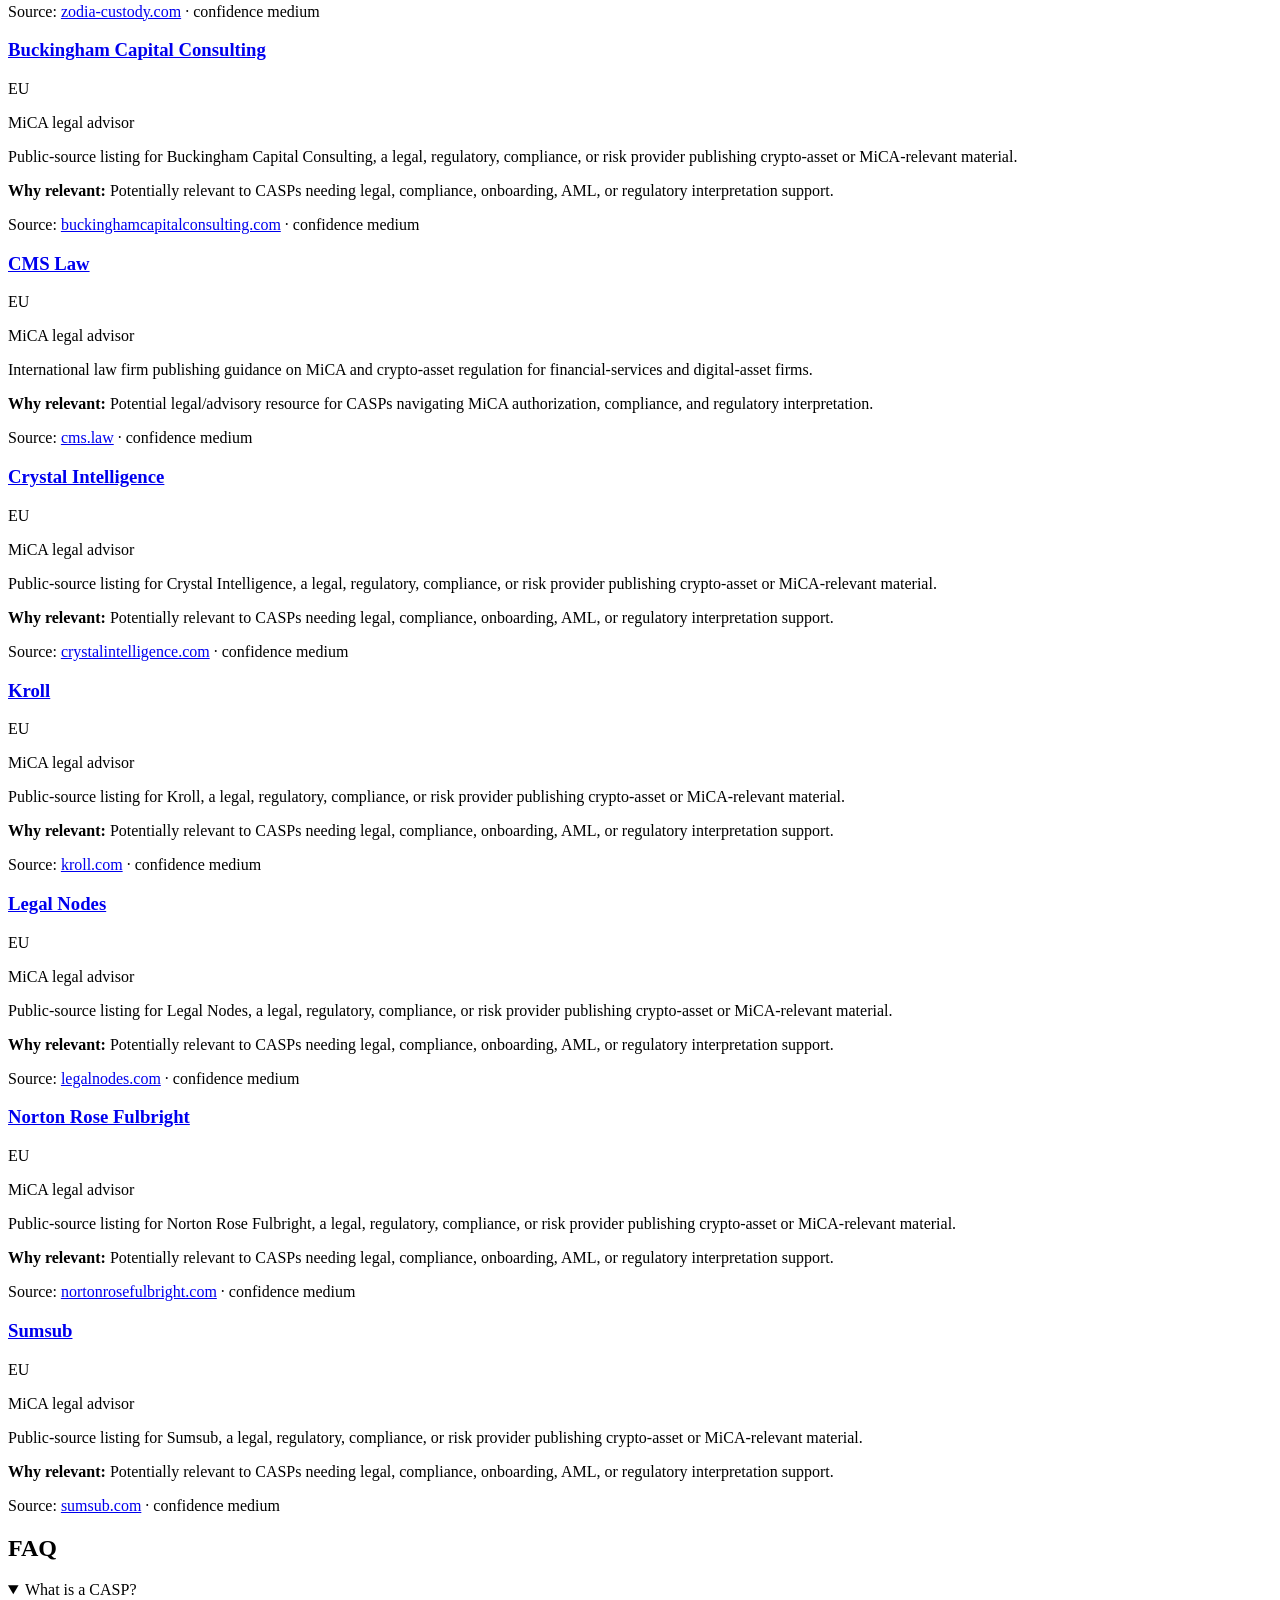
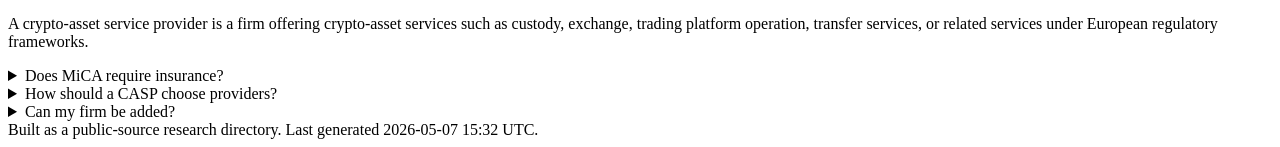
==== commit 0fab6152: "Deploy CASP directory site" ====
--- a/index.html
+++ b/index.html
@@ -5,6 +5,7 @@
   <meta name="viewport" content="width=device-width, initial-scale=1" />
   <title>MiCA CASP Compliance Providers Directory</title>
   <meta name="description" content="Public-source directory of MiCA and CASP compliance, legal, insurance, custody, audit, and risk providers for European crypto-asset firms." />
+  <script type="application/ld+json">{"@context":"https://schema.org","@type":"ItemList","description":"Public-source directory of MiCA and CASP compliance, legal, insurance, custody, audit, and risk providers for European crypto-asset firms.","disclaimer":"Informational only. Directory entries are public-source research, not legal, regulatory, brokerage, underwriting, or insurance advice.","itemListElement":[{"@type":"ListItem","item":{"@type":"Organization","additionalType":"Audit and risk firm","areaServed":"US/EU","description":"Blockchain analytics, investigations, and crypto compliance platform used by public and private-sector organizations.","name":"Chainalysis","url":"https://www.chainalysis.com/"},"position":1},{"@type":"ListItem","item":{"@type":"Organization","additionalType":"Audit and risk firm","areaServed":"UK/EU","description":"Crypto AML and blockchain analytics provider for digital-asset compliance workflows.","name":"Coinfirm","url":"https://www.coinfirm.com/"},"position":2},{"@type":"ListItem","item":{"@type":"Organization","additionalType":"Audit and risk firm","areaServed":"UK","description":"Blockchain analytics and crypto financial-crime risk platform serving crypto businesses, financial institutions, and regulators.","name":"Elliptic","url":"https://www.elliptic.co/"},"position":3},{"@type":"ListItem","item":{"@type":"Organization","additionalType":"Audit and risk firm","areaServed":"Global","description":"Blockchain analytics and crypto risk-monitoring provider for compliance and investigations.","name":"Merkle Science","url":"https://www.merklescience.com/"},"position":4},{"@type":"ListItem","item":{"@type":"Organization","additionalType":"Audit and risk firm","areaServed":"US/EU","description":"Blockchain intelligence and risk-management platform for crypto compliance, investigations, and threat intelligence.","name":"TRM Labs","url":"https://www.trmlabs.com/"},"position":5},{"@type":"ListItem","item":{"@type":"Organization","additionalType":"CASP applicant/operator","areaServed":"Austria","description":"European digital-asset platform and infrastructure provider for crypto trading and investment services.","name":"Bitpanda Technology Solutions","url":"https://www.bitpanda.com/en/bts"},"position":6},{"@type":"ListItem","item":{"@type":"Organization","additionalType":"CASP applicant/operator","areaServed":"Germany","description":"Digital-asset financial-services firm operating in Germany with regulated crypto brokerage/custody positioning.","name":"DLT Finance","url":"https://www.dlt-finance.com/"},"position":7},{"@type":"ListItem","item":{"@type":"Organization","additionalType":"CASP compliance consultant","areaServed":"Malta","description":"Public-source listing for A2C Malta, a CASP, MiCA, crypto compliance, or financial-services advisory provider.","name":"A2C Malta","url":"https://a2co.com/services/casp-licence/"},"position":8},{"@type":"ListItem","item":{"@type":"Organization","additionalType":"CASP compliance consultant","areaServed":"EU","description":"Public-source listing for Fintech Harbor, a CASP, MiCA, crypto compliance, or financial-services advisory provider.","name":"Fintech Harbor","url":"https://www.fintecharbor.com/micas-2026-casp-licensing-plan/"},"position":9},{"@type":"ListItem","item":{"@type":"Organization","additionalType":"CASP compliance consultant","areaServed":"EU","description":"Public-source listing for Gofaizen & Sherle, a CASP, MiCA, crypto compliance, or financial-services advisory provider.","name":"Gofaizen & Sherle","url":"https://gofaizen-sherle.com/casp-license"},"position":10},{"@type":"ListItem","item":{"@type":"Organization","additionalType":"CASP compliance consultant","areaServed":"EU","description":"Public-source listing for MAXCORP, a CASP, MiCA, crypto compliance, or financial-services advisory provider.","name":"MAXCORP","url":"https://www.maxcorp.eu/eng/crypto/mica-casp-license/"},"position":11},{"@type":"ListItem","item":{"@type":"Organization","additionalType":"CASP compliance consultant","areaServed":"EU","description":"Public-source listing for Plenitude Consulting, a CASP, MiCA, crypto compliance, or financial-services advisory provider.","name":"Plenitude Consulting","url":"https://www.plenitudeconsulting.com/sectors/digital-assets-crypto"},"position":12},{"@type":"ListItem","item":{"@type":"Organization","additionalType":"CASP compliance consultant","areaServed":"EU","description":"Public-source listing for Sedric, a CASP, MiCA, crypto compliance, or financial-services advisory provider.","name":"Sedric","url":"https://www.sedric.ai/blog/mica-compliance-for-crypto-firms-in-the-eu-a-practical-guide-to-regulation-and-risk-management"},"position":13},{"@type":"ListItem","item":{"@type":"Organization","additionalType":"CASP compliance consultant","areaServed":"EU","description":"Public-source listing for Thistle Initiatives, a CASP, MiCA, crypto compliance, or financial-services advisory provider.","name":"Thistle Initiatives","url":"https://www.thistleinitiatives.co.uk/sectors/digitalassets/"},"position":14},{"@type":"ListItem","item":{"@type":"Organization","additionalType":"CASP compliance consultant","areaServed":"UK","description":"Public-source listing for fscom, a CASP, MiCA, crypto compliance, or financial-services advisory provider.","name":"fscom","url":"https://fscom.co/sectors/digital-assets/"},"position":15},{"@type":"ListItem","item":{"@type":"Organization","additionalType":"Crypto/fintech insurance broker","areaServed":"EU","description":"Public-source listing for Canopius, a firm with digital-asset, crypto, fintech, or specialist insurance/reinsurance relevance.","name":"Canopius","url":"https://www.canopius.com/insurance/cryptocurrency-insurance/"},"position":16},{"@type":"ListItem","item":{"@type":"Organization","additionalType":"Crypto/fintech insurance broker","areaServed":"EU","description":"Public-source listing for Elmore Insurance Brokers, a firm with digital-asset, crypto, fintech, or specialist insurance/reinsurance relevance.","name":"Elmore Insurance Brokers","url":"https://elmorebrokers.com/insurance-vs-own-funds-under-mica-why-forward-thinking-casps-are-choosing-strategic-risk-transfer/"},"position":17},{"@type":"ListItem","item":{"@type":"Organization","additionalType":"Crypto/fintech insurance broker","areaServed":"UK","description":"Public-source listing for Howden, a firm with digital-asset, crypto, fintech, or specialist insurance/reinsurance relevance.","name":"Howden","url":"https://www.howdengroup.com/uk-en/sector/financial-services/digital-assets-and-cryptocurrency-insurance"},"position":18},{"@type":"ListItem","item":{"@type":"Organization","additionalType":"Crypto/fintech insurance broker","areaServed":"EU","description":"Public-source listing for Jensten Insurance, a firm with digital-asset, crypto, fintech, or specialist insurance/reinsurance relevance.","name":"Jensten Insurance","url":"https://jensteninsurance.co.uk/digital-asset-crypto-insurance/"},"position":19},{"@type":"ListItem","item":{"@type":"Organization","additionalType":"Crypto/fintech insurance broker","areaServed":"UK","description":"Public-source listing for Lockton, a firm with digital-asset, crypto, fintech, or specialist insurance/reinsurance relevance.","name":"Lockton","url":"https://global.lockton.com/gb/en/products-services/digital-asset-insurance"},"position":20},{"@type":"ListItem","item":{"@type":"Organization","additionalType":"Crypto/fintech insurance broker","areaServed":"EU","description":"Public-source listing for Superscript, a firm with digital-asset, crypto, fintech, or specialist insurance/reinsurance relevance.","name":"Superscript","url":"https://gosuperscript.com/broker/blockchain-insurance/"},"position":21},{"@type":"ListItem","item":{"@type":"Organization","additionalType":"Crypto/fintech insurance broker","areaServed":"UK","description":"Public-source listing for Verlingue, a firm with digital-asset, crypto, fintech, or specialist insurance/reinsurance relevance.","name":"Verlingue","url":"https://www.verlingue.co.uk/our-services/business-insurance/cryptocurrency-insurance/"},"position":22},{"@type":"ListItem","item":{"@type":"Organization","additionalType":"Custody/security provider","areaServed":"UK","description":"Digital-asset protection and recovery technology provider for crypto businesses and institutions.","name":"Coincover","url":"https://www.coincover.com/"},"position":23},{"@type":"ListItem","item":{"@type":"Organization","additionalType":"Custody/security provider","areaServed":"US/EU","description":"Digital-asset custody, wallet, and transfer infrastructure for institutions and crypto businesses.","name":"Fireblocks","url":"https://www.fireblocks.com/"},"position":24},{"@type":"ListItem","item":{"@type":"Organization","additionalType":"Custody/security provider","areaServed":"UK/Jersey/EU","description":"Institutional digital-asset custody provider backed by financial-services and digital-asset partners.","name":"Komainu","url":"https://www.komainu.com/"},"position":25},{"@type":"ListItem","item":{"@type":"Organization","additionalType":"Custody/security provider","areaServed":"UK/EU","description":"Institutional digital-asset custodian connected to the Standard Chartered ecosystem.","name":"Zodia Custody","url":"https://zodia.io/"},"position":26},{"@type":"ListItem","item":{"@type":"Organization","additionalType":"Custody/security provider","areaServed":"Luxembourg","description":"Public-source listing for Zodia Custody, a digital-asset custody or security infrastructure provider.","name":"Zodia Custody","url":"https://zodia-custody.com/zodia-custody-granted-mica-license-by-luxembourg-regulator/"},"position":27},{"@type":"ListItem","item":{"@type":"Organization","additionalType":"MiCA legal advisor","areaServed":"EU","description":"Public-source listing for Buckingham Capital Consulting, a legal, regulatory, compliance, or risk provider publishing crypto-asset or MiCA-relevant material.","name":"Buckingham Capital Consulting","url":"https://www.buckinghamcapitalconsulting.com/casp-licence"},"position":28},{"@type":"ListItem","item":{"@type":"Organization","additionalType":"MiCA legal advisor","areaServed":"EU","description":"International law firm publishing guidance on MiCA and crypto-asset regulation for financial-services and digital-asset firms.","name":"CMS Law","url":"https://cms.law/"},"position":29},{"@type":"ListItem","item":{"@type":"Organization","additionalType":"MiCA legal advisor","areaServed":"EU","description":"Public-source listing for Crystal Intelligence, a legal, regulatory, compliance, or risk provider publishing crypto-asset or MiCA-relevant material.","name":"Crystal Intelligence","url":"https://crystalintelligence.com/"},"position":30},{"@type":"ListItem","item":{"@type":"Organization","additionalType":"MiCA legal advisor","areaServed":"EU","description":"Public-source listing for Kroll, a legal, regulatory, compliance, or risk provider publishing crypto-asset or MiCA-relevant material.","name":"Kroll","url":"https://www.kroll.com/en/services/financial-crime-advisory/crypto-risk-investigation-compliance"},"position":31},{"@type":"ListItem","item":{"@type":"Organization","additionalType":"MiCA legal advisor","areaServed":"EU","description":"Public-source listing for Legal Nodes, a legal, regulatory, compliance, or risk provider publishing crypto-asset or MiCA-relevant material.","name":"Legal Nodes","url":"https://www.legalnodes.com/article/mica-regulation-explained"},"position":32},{"@type":"ListItem","item":{"@type":"Organization","additionalType":"MiCA legal advisor","areaServed":"EU","description":"Public-source listing for Norton Rose Fulbright, a legal, regulatory, compliance, or risk provider publishing crypto-asset or MiCA-relevant material.","name":"Norton Rose Fulbright","url":"https://www.nortonrosefulbright.com/en/knowledge/publications/2cec201e/regulating-crypto-assets-in-europe-practical-guide-to-mica"},"position":33},{"@type":"ListItem","item":{"@type":"Organization","additionalType":"MiCA legal advisor","areaServed":"EU","description":"Public-source listing for Sumsub, a legal, regulatory, compliance, or risk provider publishing crypto-asset or MiCA-relevant material.","name":"Sumsub","url":"https://sumsub.com/blog/crypto-regulations-in-the-european-union-markets-in-crypto-assets-mica/"},"position":34}],"name":"MiCA CASP Compliance Providers Directory","numberOfItems":34,"url":"https://sree-sanak.github.io/casp-directory-site/"}</script>
   <link rel="stylesheet" href="/casp-directory-site/style.css" />
   
 </head>
@@ -334,6 +335,6 @@
     </section>
   </main>
 
-  <footer class="wrap footer">Built as a public-source research directory. Last generated 2026-05-07 14:54 UTC.</footer>
+  <footer class="wrap footer">Built as a public-source research directory. Last generated 2026-05-07 15:32 UTC.</footer>
 </body>
 </html>
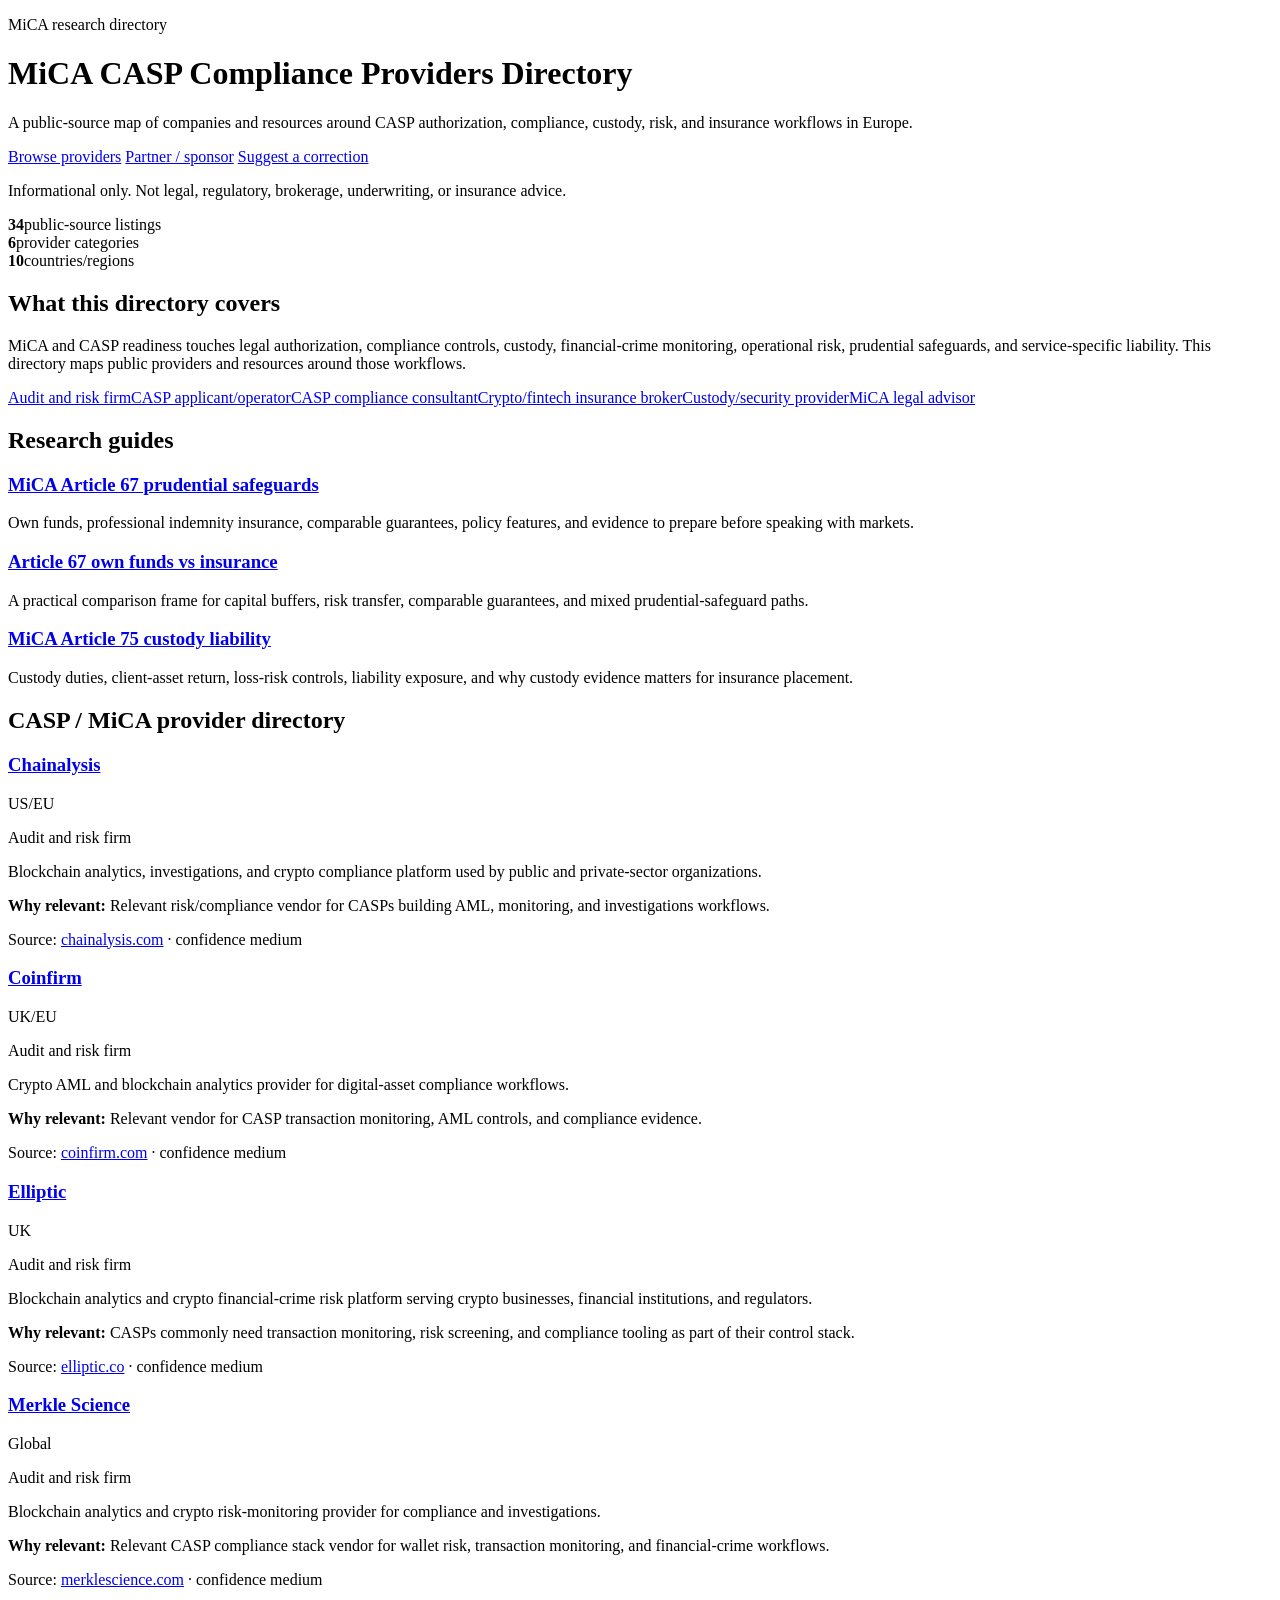
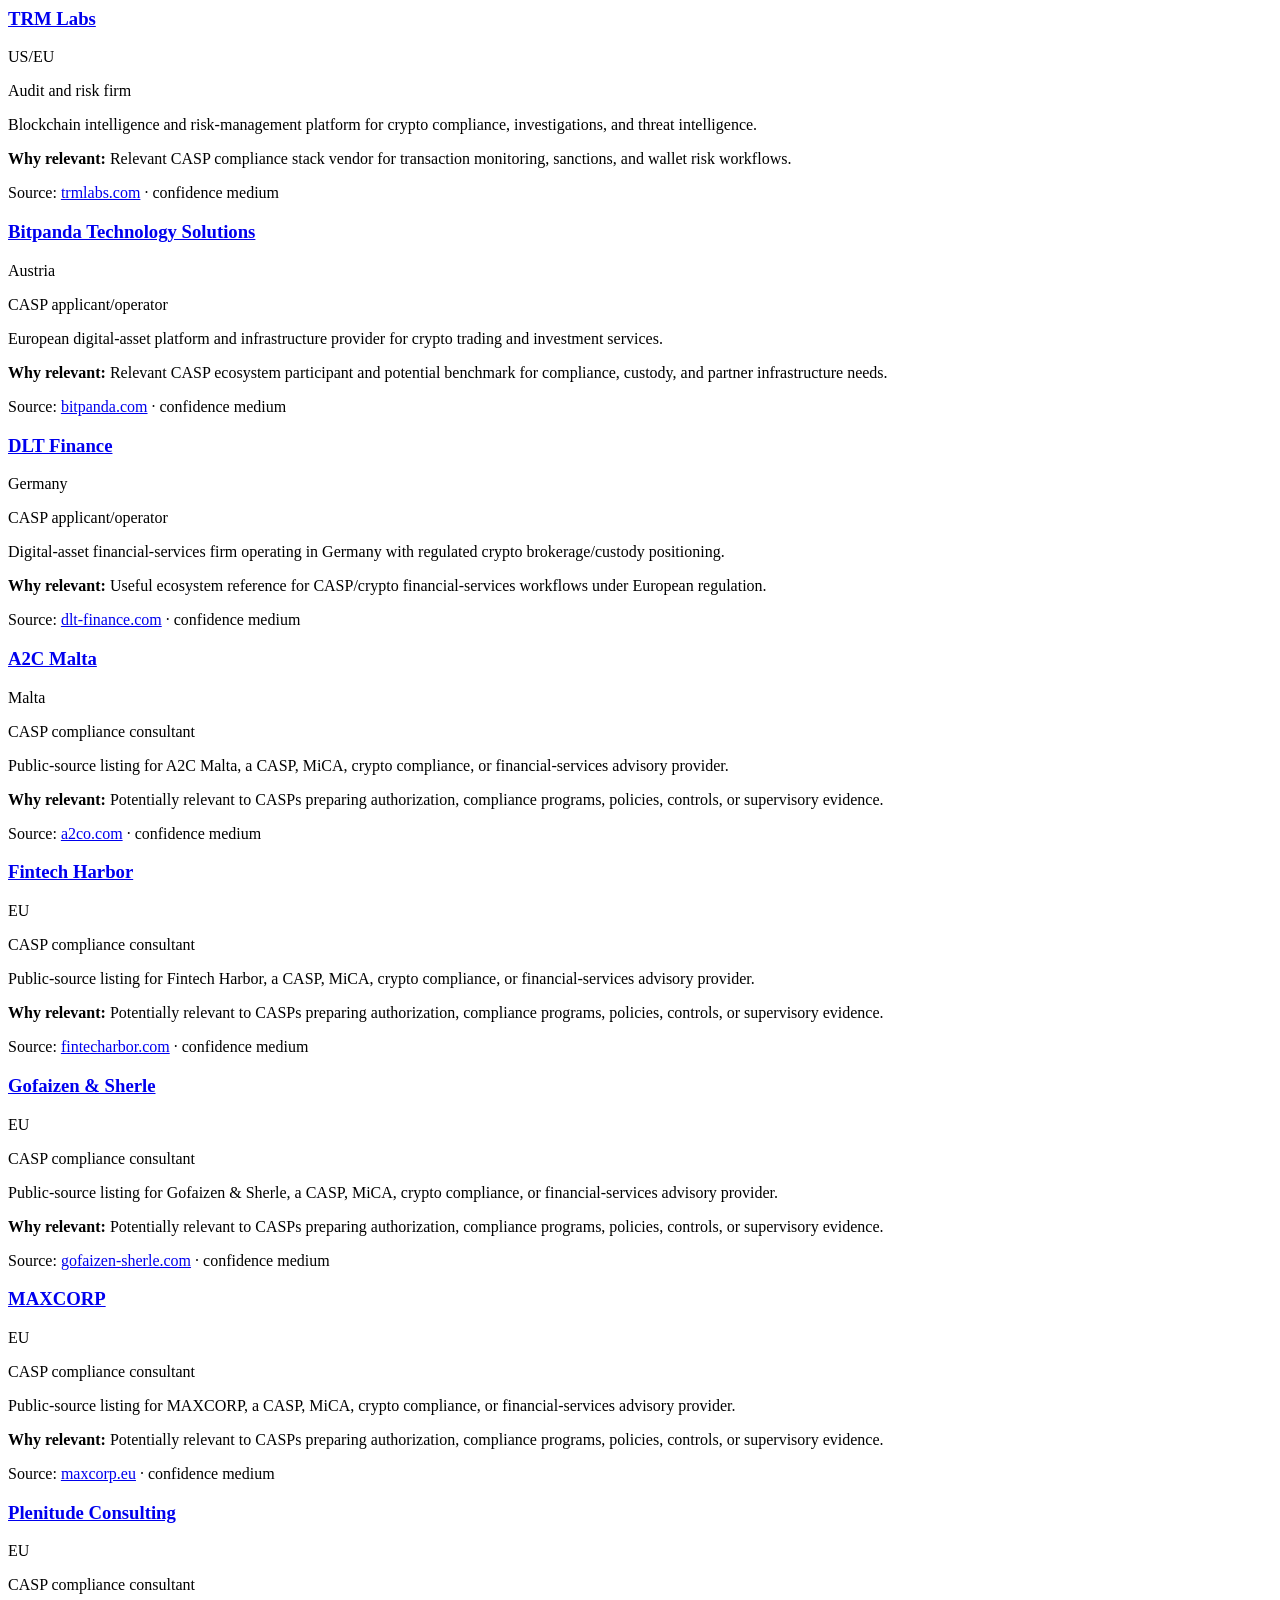
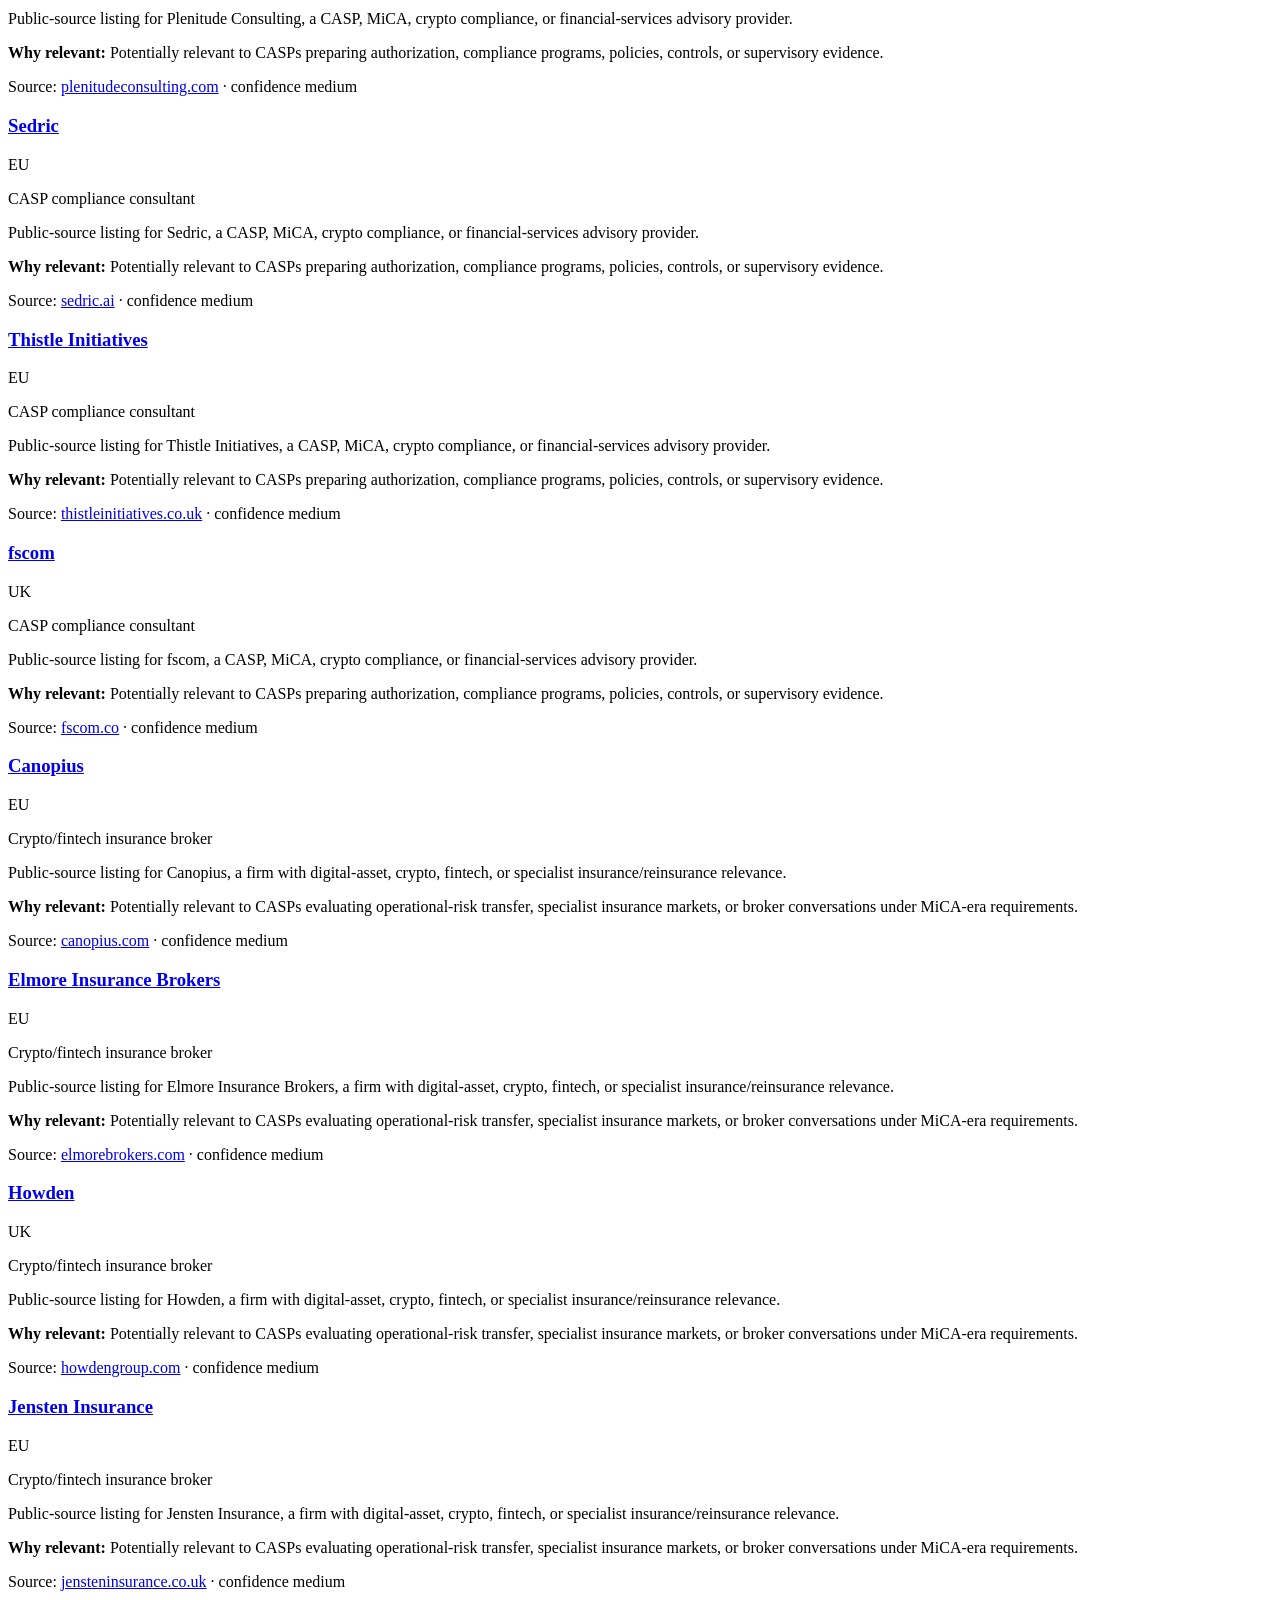
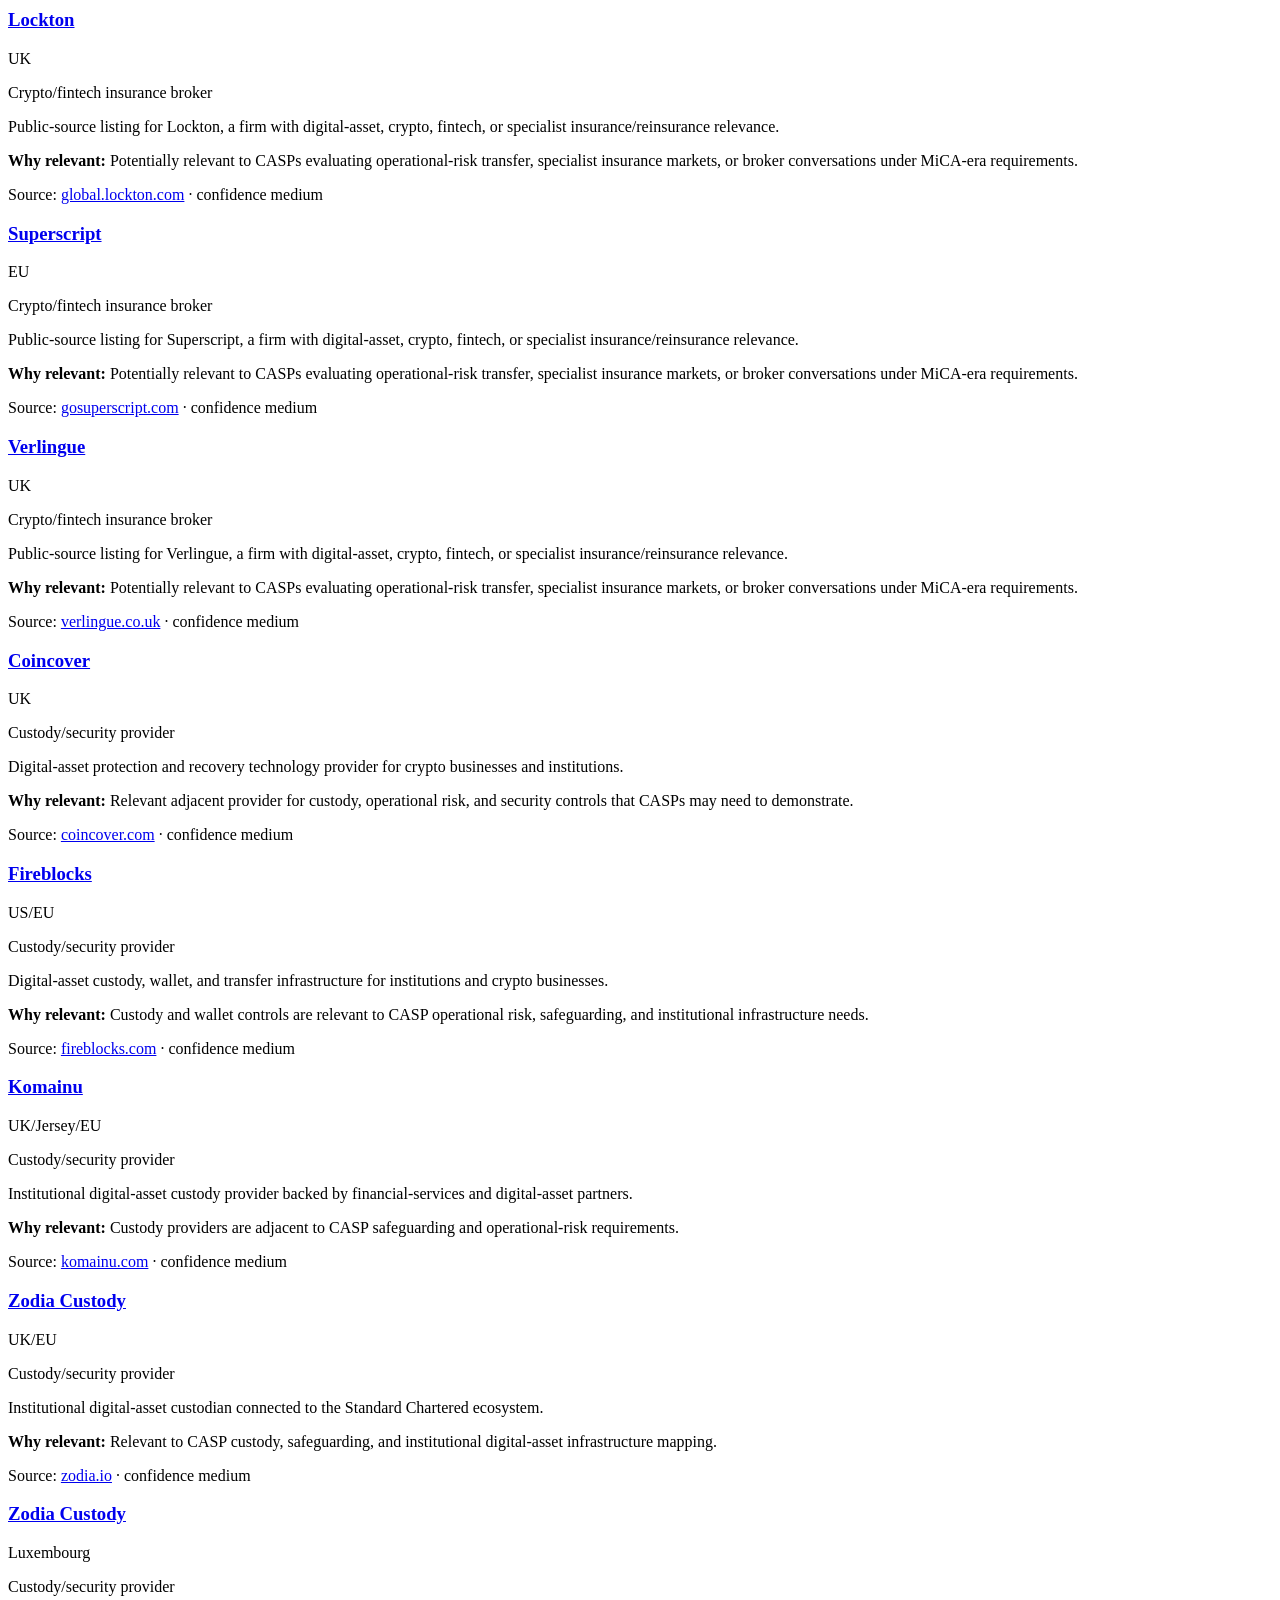
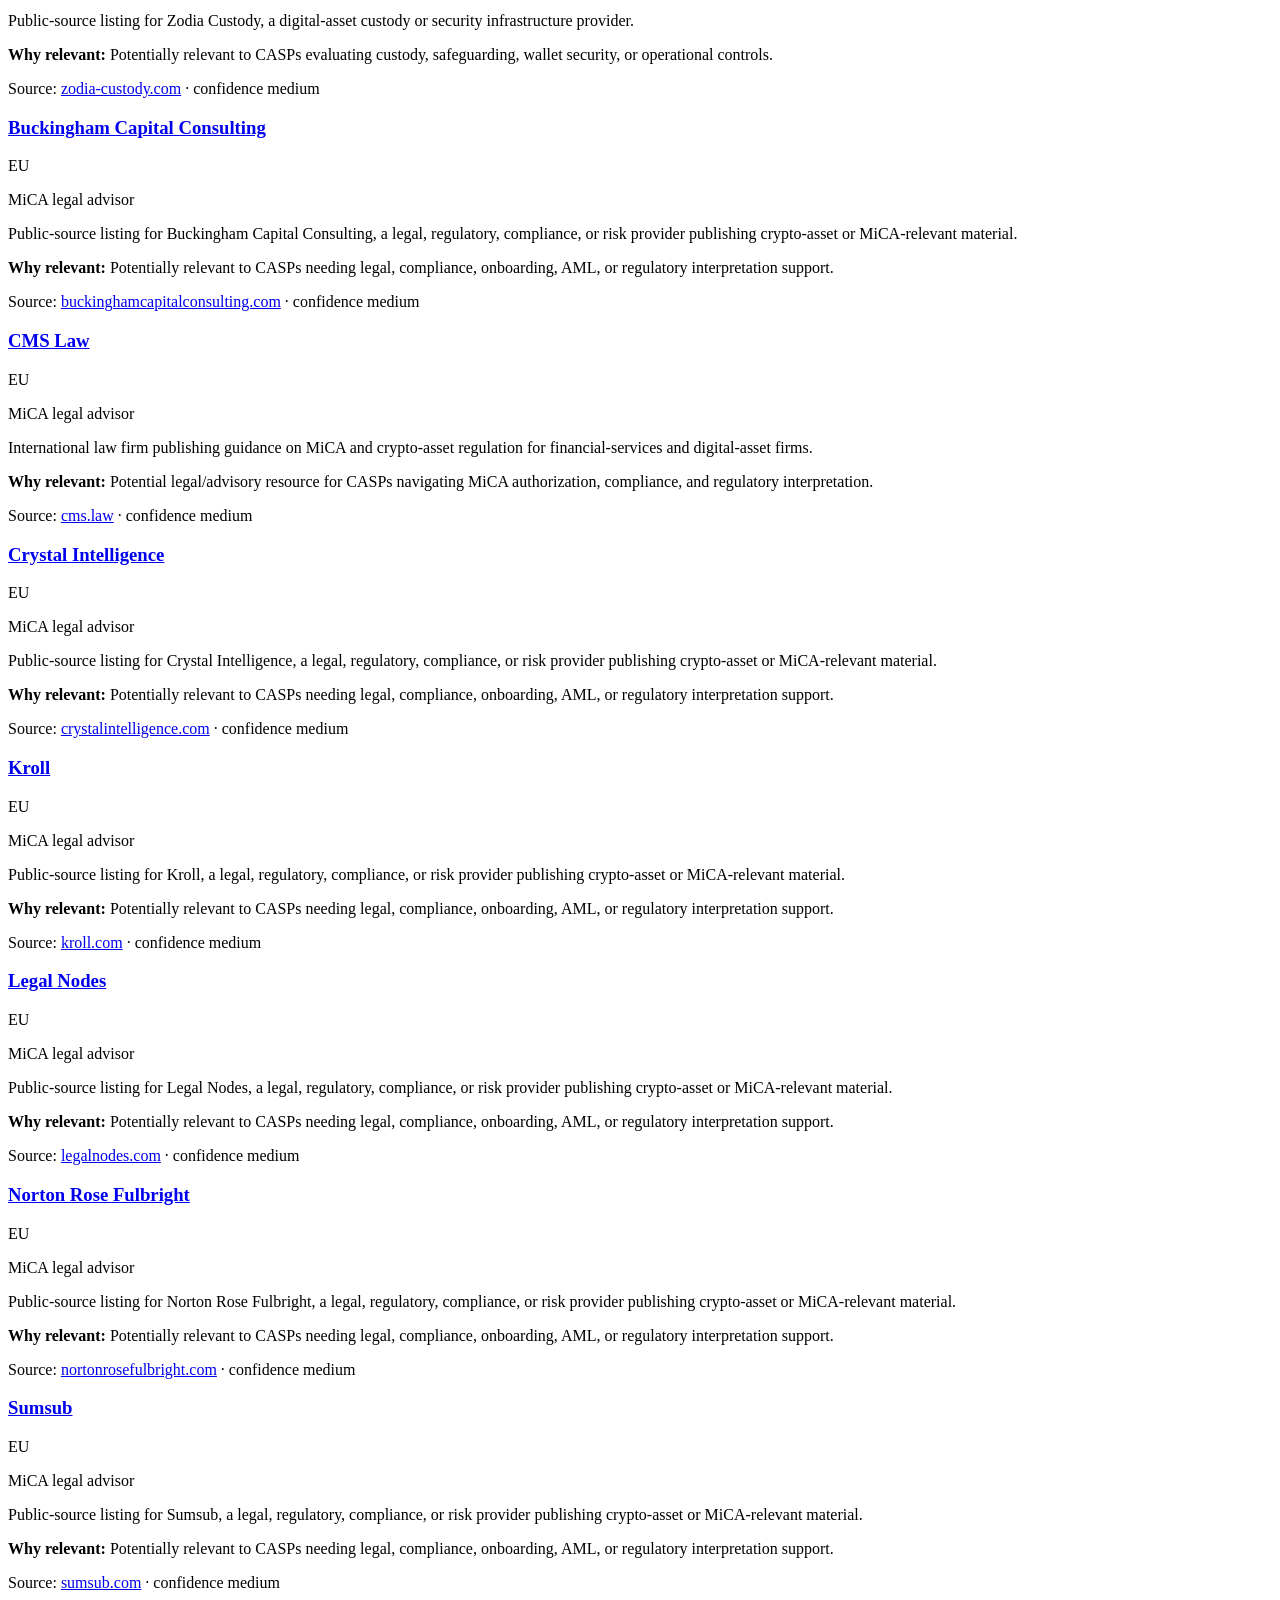
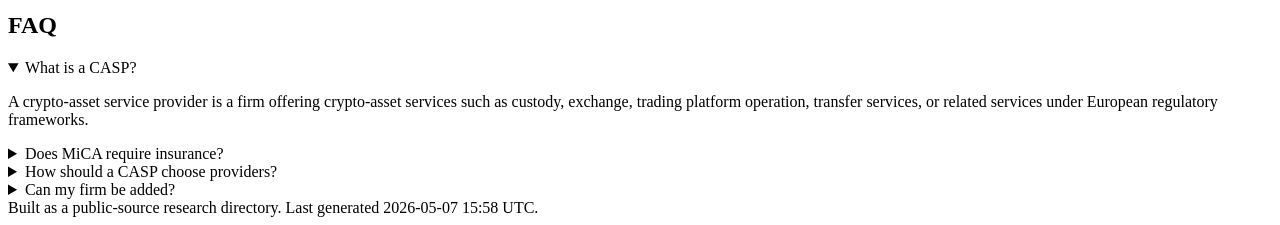
==== commit 24bb2ec0: "Deploy CASP directory site" ====
--- a/index.html
+++ b/index.html
@@ -43,6 +43,7 @@
       <h2>Research guides</h2>
       <div class="grid">
         <article class="card"><h3><a href="/casp-directory-site/mica-article-67-prudential-safeguards.html">MiCA Article 67 prudential safeguards</a></h3><p>Own funds, professional indemnity insurance, comparable guarantees, policy features, and evidence to prepare before speaking with markets.</p></article>
+        <article class="card"><h3><a href="/casp-directory-site/article-67-own-funds-vs-insurance.html">Article 67 own funds vs insurance</a></h3><p>A practical comparison frame for capital buffers, risk transfer, comparable guarantees, and mixed prudential-safeguard paths.</p></article>
         <article class="card"><h3><a href="/casp-directory-site/mica-article-75-custody-liability-insurance.html">MiCA Article 75 custody liability</a></h3><p>Custody duties, client-asset return, loss-risk controls, liability exposure, and why custody evidence matters for insurance placement.</p></article>
       </div>
     </section>
@@ -335,6 +336,6 @@
     </section>
   </main>
 
-  <footer class="wrap footer">Built as a public-source research directory. Last generated 2026-05-07 15:32 UTC.</footer>
+  <footer class="wrap footer">Built as a public-source research directory. Last generated 2026-05-07 15:58 UTC.</footer>
 </body>
 </html>
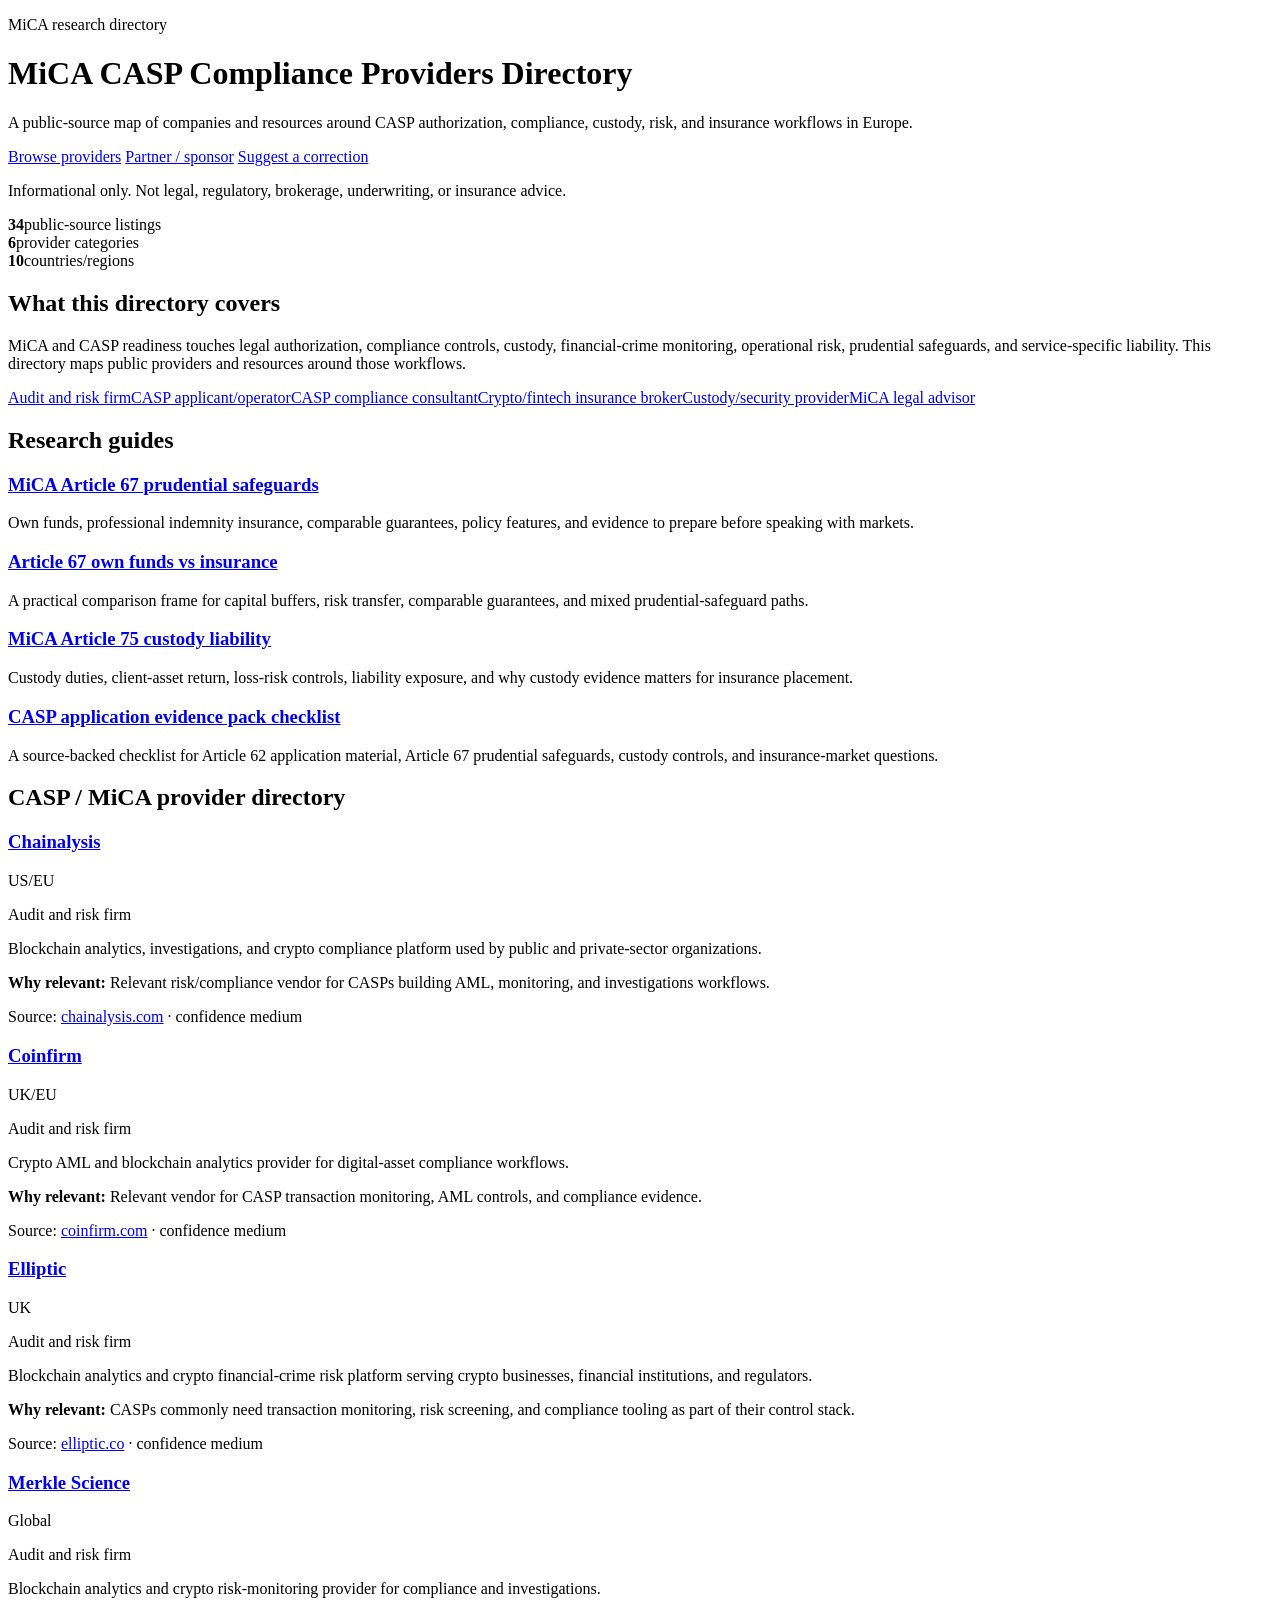
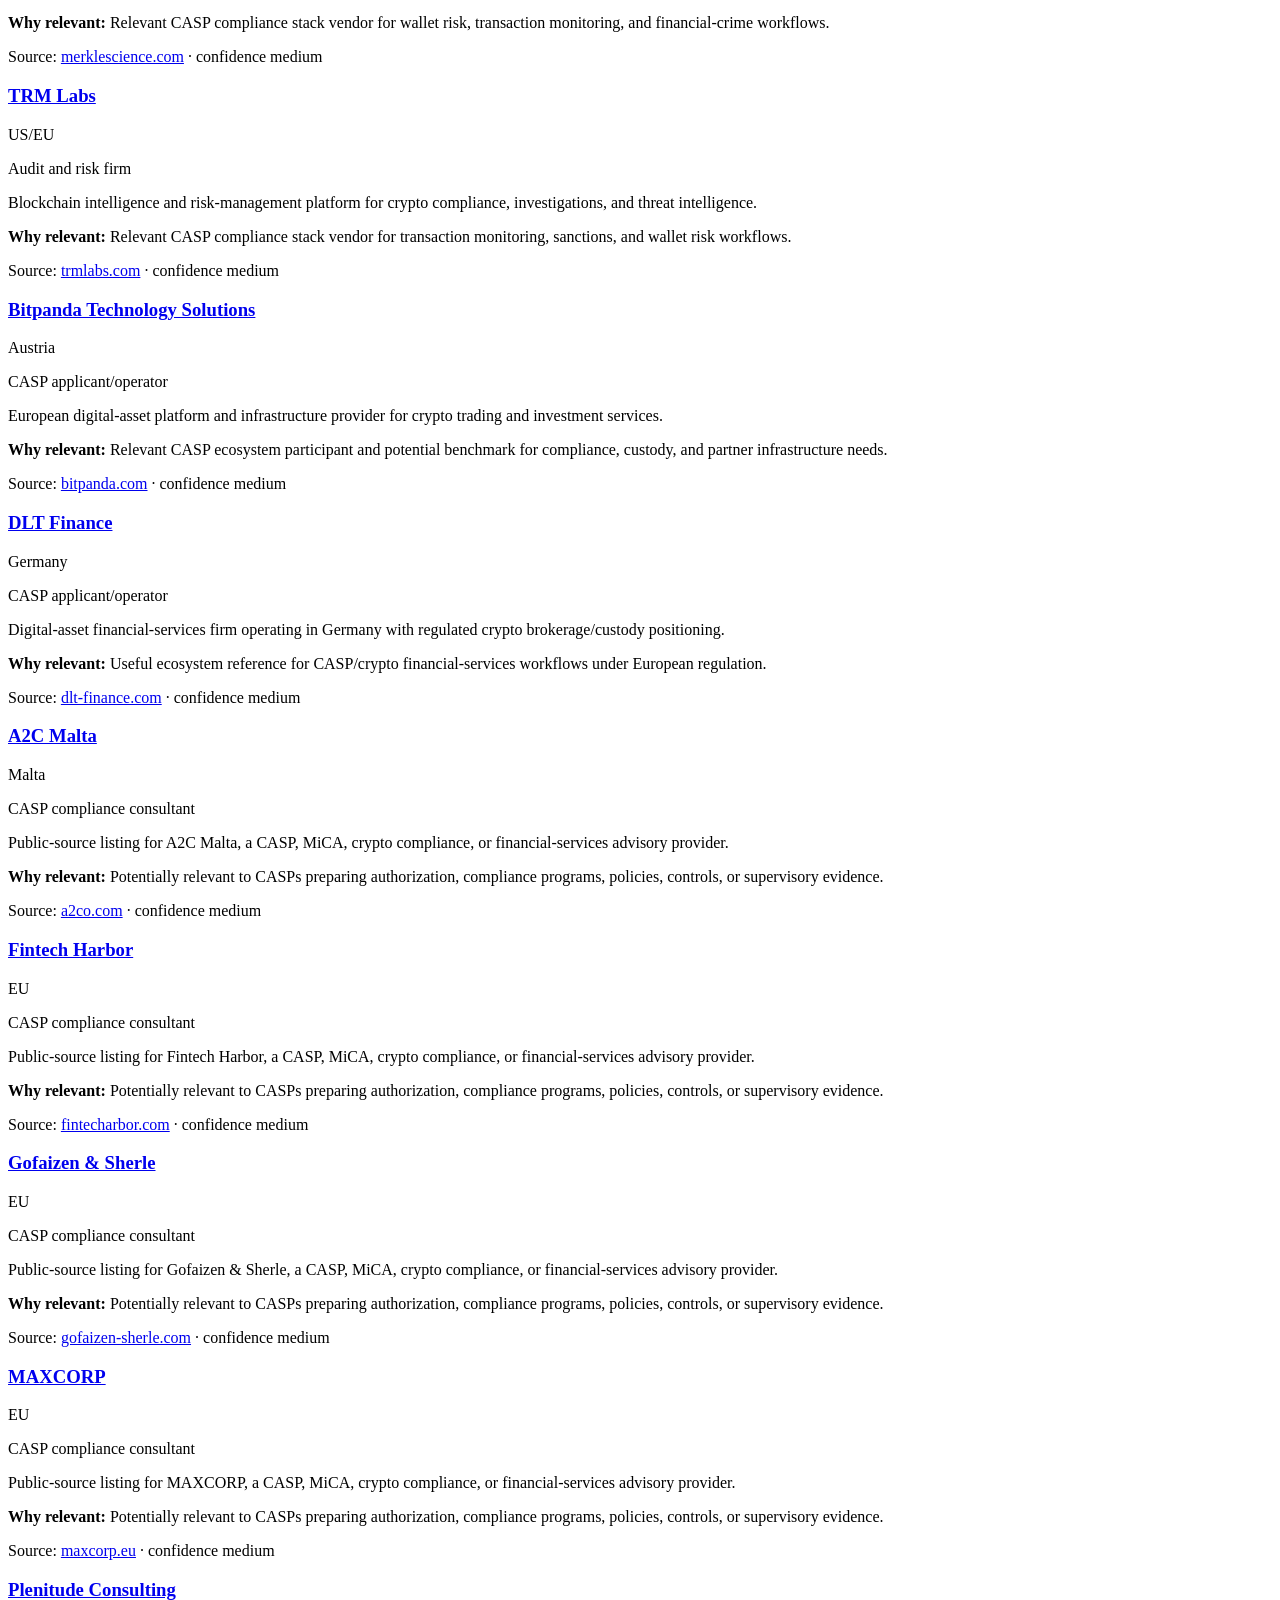
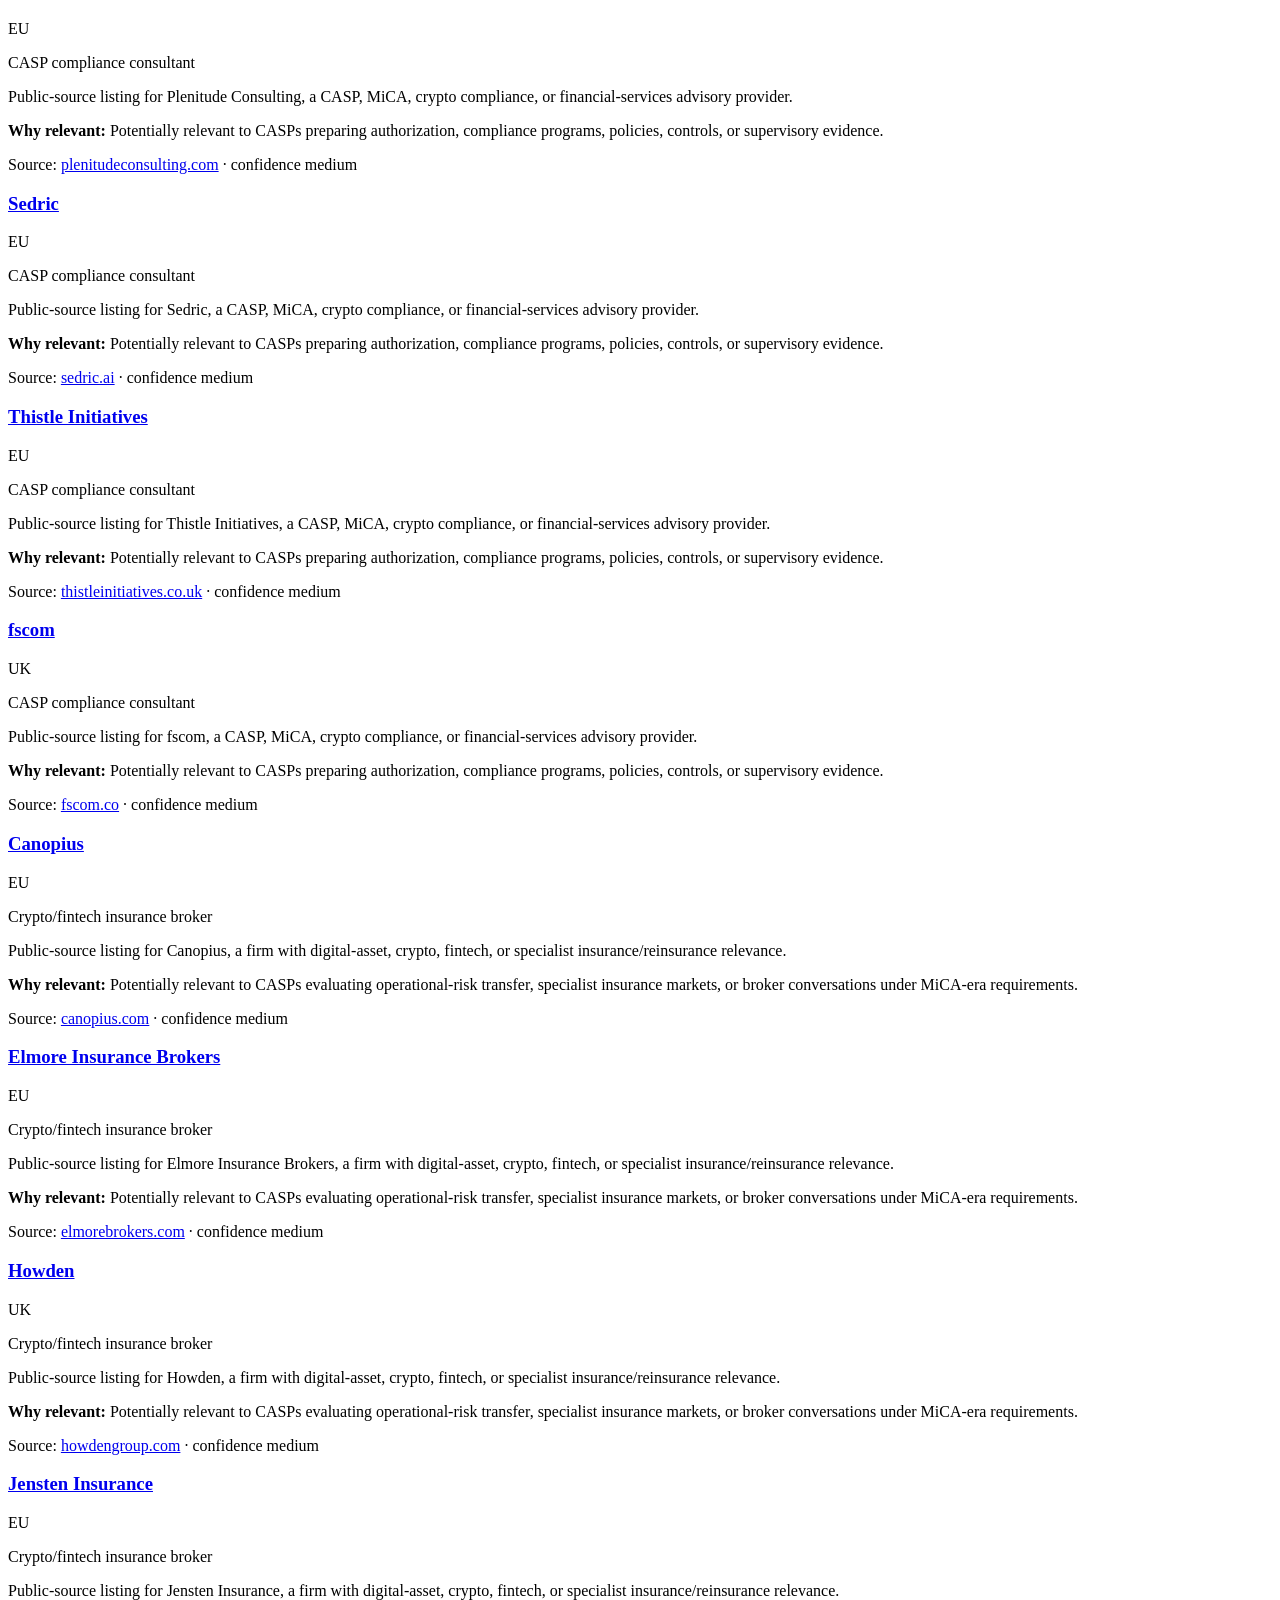
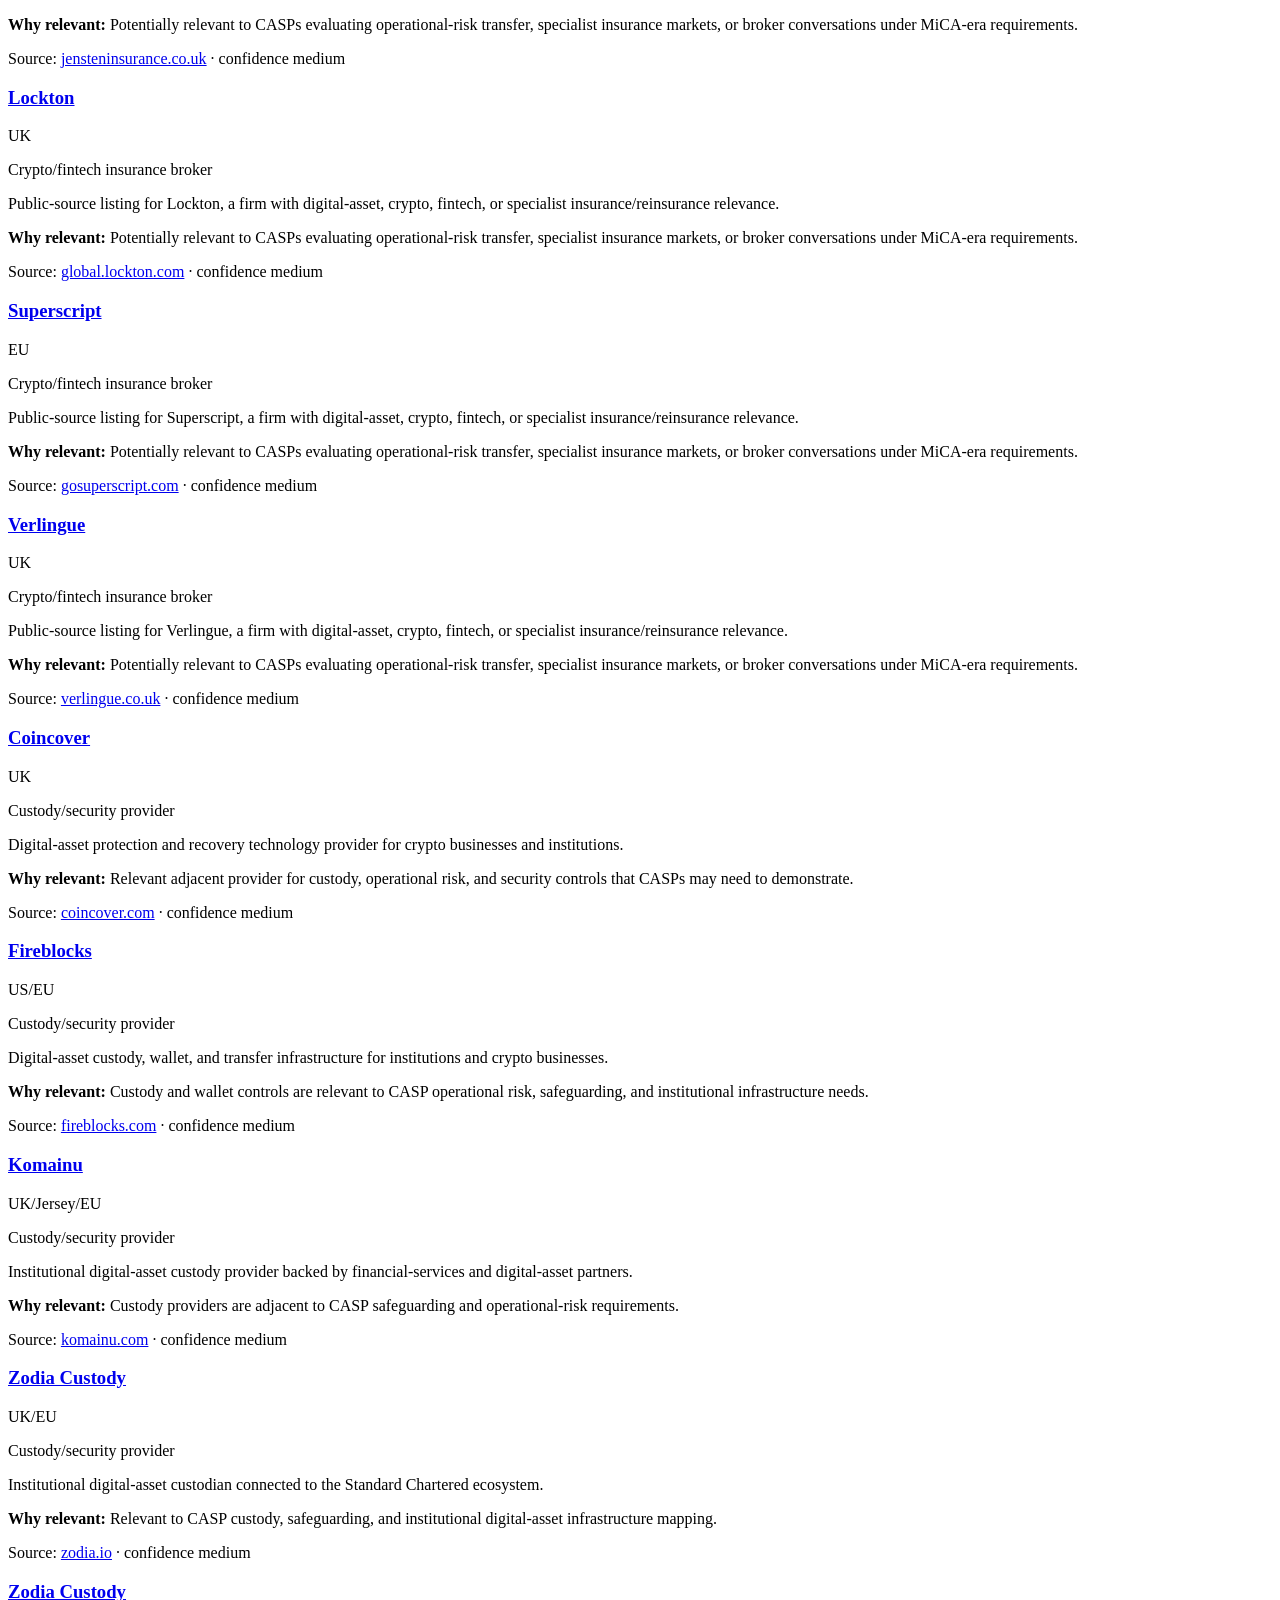
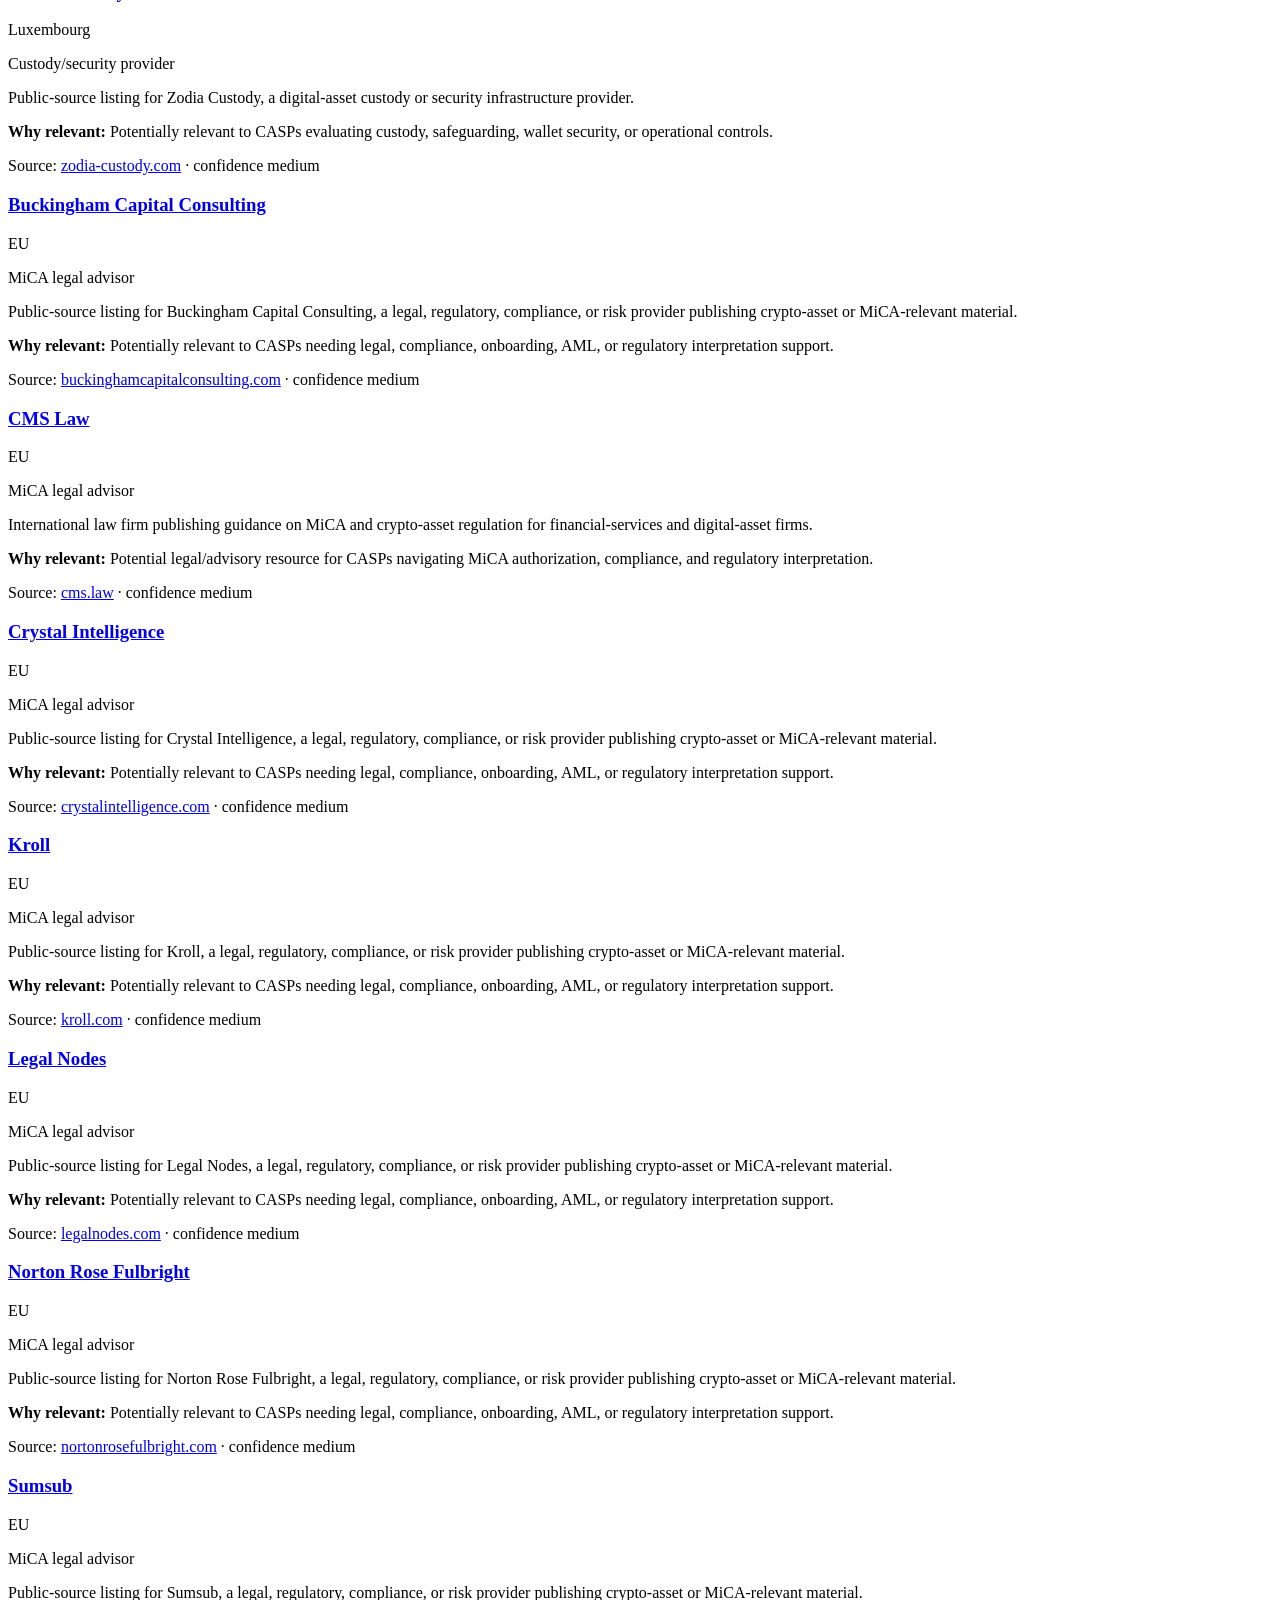
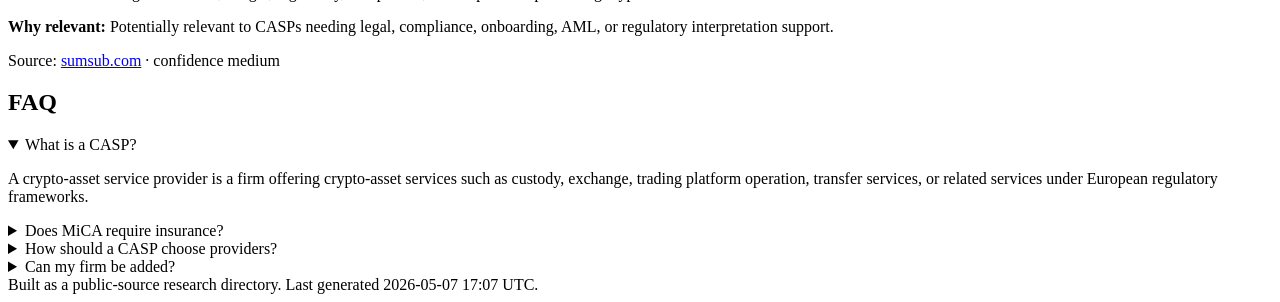
==== commit 8d03e1e3: "Deploy CASP directory site" ====
--- a/index.html
+++ b/index.html
@@ -45,6 +45,7 @@
         <article class="card"><h3><a href="/casp-directory-site/mica-article-67-prudential-safeguards.html">MiCA Article 67 prudential safeguards</a></h3><p>Own funds, professional indemnity insurance, comparable guarantees, policy features, and evidence to prepare before speaking with markets.</p></article>
         <article class="card"><h3><a href="/casp-directory-site/article-67-own-funds-vs-insurance.html">Article 67 own funds vs insurance</a></h3><p>A practical comparison frame for capital buffers, risk transfer, comparable guarantees, and mixed prudential-safeguard paths.</p></article>
         <article class="card"><h3><a href="/casp-directory-site/mica-article-75-custody-liability-insurance.html">MiCA Article 75 custody liability</a></h3><p>Custody duties, client-asset return, loss-risk controls, liability exposure, and why custody evidence matters for insurance placement.</p></article>
+        <article class="card"><h3><a href="/casp-directory-site/casp-application-evidence-pack-checklist.html">CASP application evidence pack checklist</a></h3><p>A source-backed checklist for Article 62 application material, Article 67 prudential safeguards, custody controls, and insurance-market questions.</p></article>
       </div>
     </section>
 
@@ -336,6 +337,6 @@
     </section>
   </main>
 
-  <footer class="wrap footer">Built as a public-source research directory. Last generated 2026-05-07 15:58 UTC.</footer>
+  <footer class="wrap footer">Built as a public-source research directory. Last generated 2026-05-07 17:07 UTC.</footer>
 </body>
 </html>
